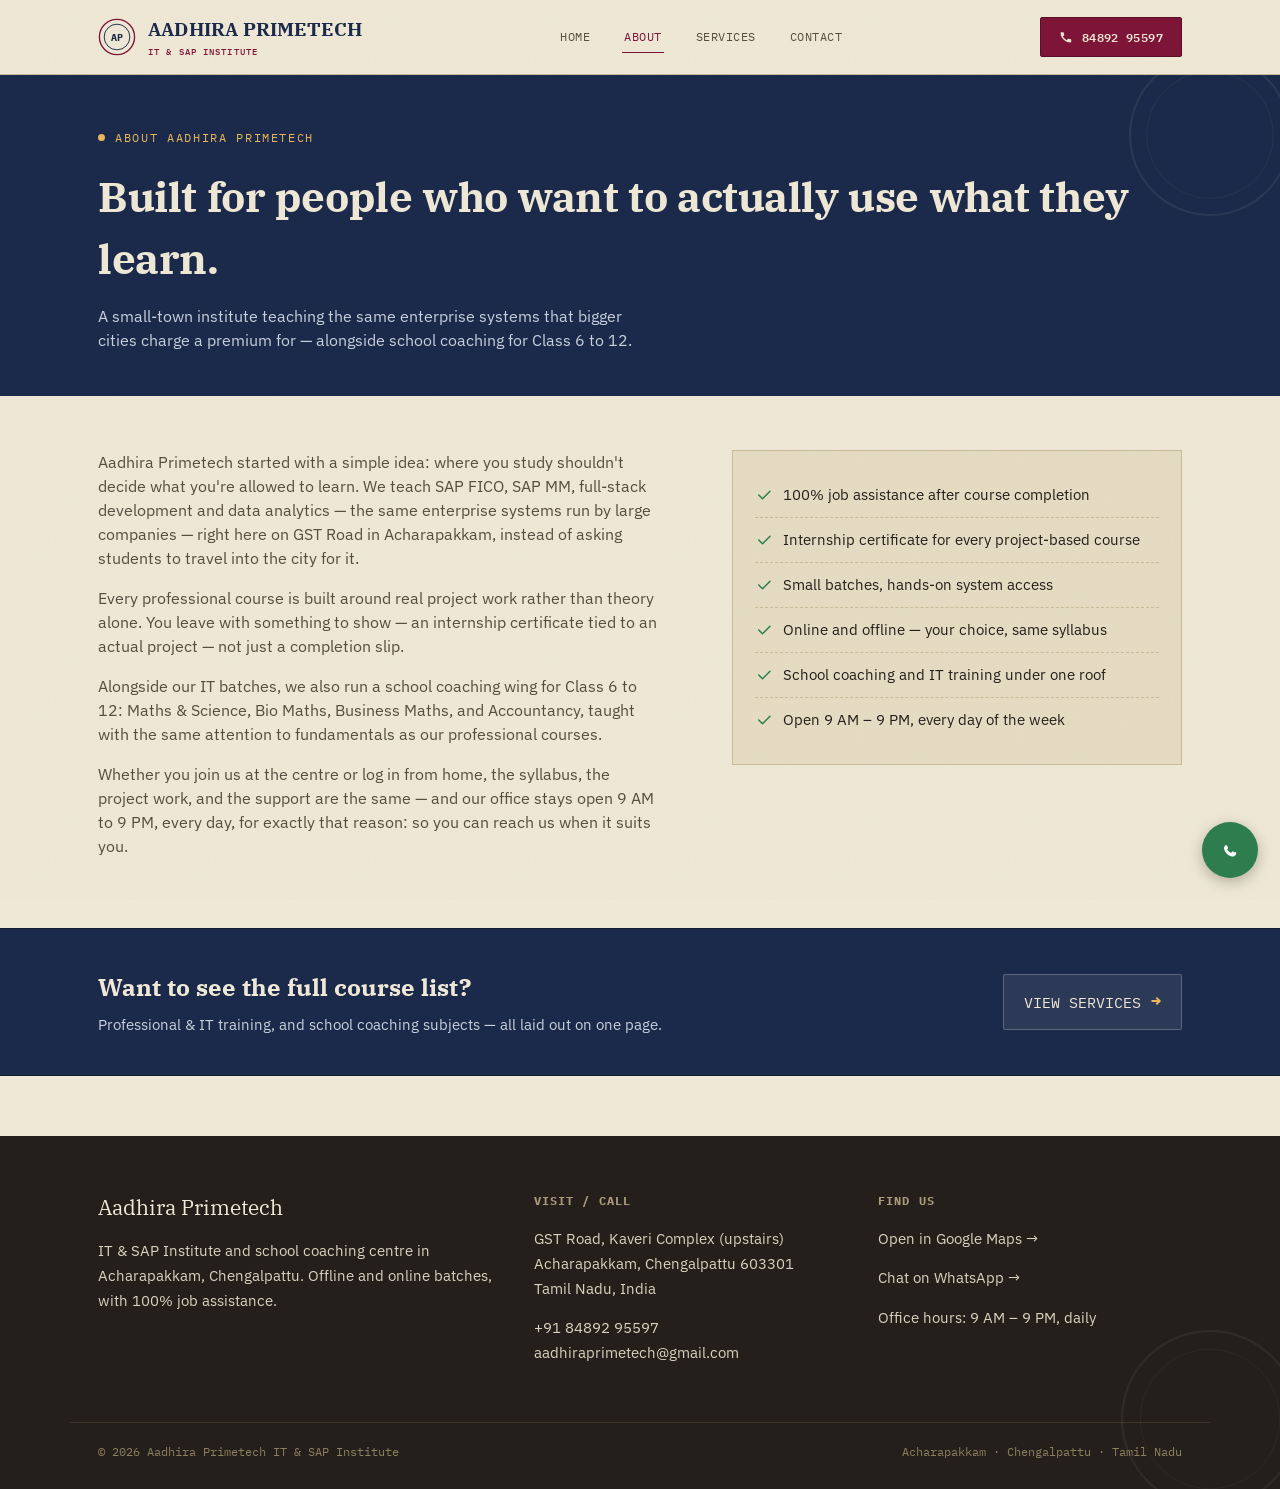
==== about.html @ fc32ef05 "First version of the website" ====
<!DOCTYPE html>
<html lang="en">
<head>
<meta charset="UTF-8">
<meta name="viewport" content="width=device-width, initial-scale=1.0">
<title>About — Aadhira Primetech</title>
<meta name="description" content="About Aadhira Primetech IT & SAP Institute and school coaching centre in Acharapakkam, Chengalpattu.">
<link rel="stylesheet" href="css/style.css">
</head>
<body>

<header class="site">
  <div class="container nav-row">
    <a href="index.html" class="brand">
      <svg class="brand-mark" viewBox="0 0 40 40" fill="none">
        <circle cx="20" cy="20" r="18.5" stroke="#7E1538" stroke-width="1.4"/>
        <circle cx="20" cy="20" r="13.5" stroke="#1B2A4A" stroke-width="1"/>
        <text x="20" y="24" text-anchor="middle" font-family="IBM Plex Mono" font-size="11" font-weight="700" fill="#1B2A4A">AP</text>
      </svg>
      <span>AADHIRA PRIMETECH<small>IT &amp; SAP Institute</small></span>
    </a>
    <nav class="main-links">
      <a href="index.html">Home</a>
      <a href="about.html" class="active">About</a>
      <a href="services.html">Services</a>
      <a href="contact.html">Contact</a>
    </nav>
    <a class="cta-call" href="tel:+918489295597">
      <svg width="14" height="14" viewBox="0 0 24 24" fill="none"><path d="M6.6 10.8c1.4 2.8 3.8 5.1 6.6 6.6l2.2-2.2c.3-.3.7-.4 1-.2 1.1.5 2.3.8 3.6.8.6 0 1 .4 1 1v3.5c0 .6-.4 1-1 1C10.5 21.3 2.7 13.5 2.7 4.7c0-.6.4-1 1-1H7.2c.6 0 1 .4 1 1 0 1.3.3 2.5.8 3.6.2.3.1.7-.2 1L6.6 10.8z" fill="currentColor"/></svg>
      84892 95597
    </a>
    <button class="menu-toggle" id="menuToggle" aria-label="Open menu" aria-expanded="false"><span></span></button>
  </div>
</header>

<div id="mobileNav">
  <div class="container">
    <a href="index.html">Home</a>
    <a href="about.html">About</a>
    <a href="services.html">Services</a>
    <a href="contact.html">Contact</a>
  </div>
</div>

<main>

<section class="page-banner">
  <svg class="banner-mark" viewBox="0 0 300 300"><circle cx="150" cy="150" r="120" fill="none" stroke="#EFE8D6" stroke-width="3"/><circle cx="150" cy="150" r="95" fill="none" stroke="#EFE8D6" stroke-width="1"/></svg>
  <div class="container">
    <div class="eyebrow">About Aadhira Primetech</div>
    <h1>Built for people who want to actually use what they learn.</h1>
    <p>A small‑town institute teaching the same enterprise systems that bigger cities charge a premium for — alongside school coaching for Class 6 to 12.</p>
  </div>
</section>

<section class="container">
  <div class="about-grid">
    <div>
      <p>Aadhira Primetech started with a simple idea: where you study shouldn't decide what you're allowed to learn. We teach SAP FICO, SAP MM, full‑stack development and data analytics — the same enterprise systems run by large companies — right here on GST Road in Acharapakkam, instead of asking students to travel into the city for it.</p>
      <p>Every professional course is built around real project work rather than theory alone. You leave with something to show — an internship certificate tied to an actual project — not just a completion slip.</p>
      <p>Alongside our IT batches, we also run a school coaching wing for Class 6 to 12: Maths &amp; Science, Bio Maths, Business Maths, and Accountancy, taught with the same attention to fundamentals as our professional courses.</p>
      <p>Whether you join us at the centre or log in from home, the syllabus, the project work, and the support are the same — and our office stays open 9 AM to 9 PM, every day, for exactly that reason: so you can reach us when it suits you.</p>
    </div>
    <ul class="about-list">
      <li><svg width="18" height="18" viewBox="0 0 24 24" fill="none"><path d="M5 12l5 5L20 7" stroke="#2E7D4F" stroke-width="2" stroke-linecap="round" stroke-linejoin="round"/></svg> 100% job assistance after course completion</li>
      <li><svg width="18" height="18" viewBox="0 0 24 24" fill="none"><path d="M5 12l5 5L20 7" stroke="#2E7D4F" stroke-width="2" stroke-linecap="round" stroke-linejoin="round"/></svg> Internship certificate for every project‑based course</li>
      <li><svg width="18" height="18" viewBox="0 0 24 24" fill="none"><path d="M5 12l5 5L20 7" stroke="#2E7D4F" stroke-width="2" stroke-linecap="round" stroke-linejoin="round"/></svg> Small batches, hands‑on system access</li>
      <li><svg width="18" height="18" viewBox="0 0 24 24" fill="none"><path d="M5 12l5 5L20 7" stroke="#2E7D4F" stroke-width="2" stroke-linecap="round" stroke-linejoin="round"/></svg> Online and offline — your choice, same syllabus</li>
      <li><svg width="18" height="18" viewBox="0 0 24 24" fill="none"><path d="M5 12l5 5L20 7" stroke="#2E7D4F" stroke-width="2" stroke-linecap="round" stroke-linejoin="round"/></svg> School coaching and IT training under one roof</li>
      <li><svg width="18" height="18" viewBox="0 0 24 24" fill="none"><path d="M5 12l5 5L20 7" stroke="#2E7D4F" stroke-width="2" stroke-linecap="round" stroke-linejoin="round"/></svg> Open 9 AM – 9 PM, every day of the week</li>
    </ul>
  </div>
</section>

<div class="timing-band" style="margin-top:0;">
  <div class="container timing-grid">
    <div>
      <h3>Want to see the full course list?</h3>
      <p>Professional &amp; IT training, and school coaching subjects — all laid out on one page.</p>
    </div>
    <a class="timing-pill" href="services.html" style="text-decoration:none;">
      <span>VIEW SERVICES</span><b>→</b>
    </a>
  </div>
</div>

</main>

<footer class="site">
  <svg class="foot-seal" viewBox="0 0 300 300"><circle cx="150" cy="150" r="120" fill="none" stroke="#EFE8D6" stroke-width="3"/><circle cx="150" cy="150" r="95" fill="none" stroke="#EFE8D6" stroke-width="1"/></svg>
  <div class="container footer-grid">
    <div>
      <div class="foot-brand">Aadhira Primetech</div>
      <p>IT &amp; SAP Institute and school coaching centre in Acharapakkam, Chengalpattu. Offline and online batches, with 100% job assistance.</p>
    </div>
    <div>
      <h4>Visit / Call</h4>
      <p>
        GST Road, Kaveri Complex (upstairs)<br>
        Acharapakkam, Chengalpattu 603301<br>
        Tamil Nadu, India
      </p>
      <p>
        <a href="tel:+918489295597">+91 84892 95597</a><br>
        <a href="mailto:aadhiraprimetech@gmail.com">aadhiraprimetech@gmail.com</a>
      </p>
    </div>
    <div>
      <h4>Find us</h4>
      <p><a href="https://www.google.com/maps/search/?api=1&query=Aadhira+Primetech+GST+Road+Kaveri+Complex+Acharapakkam+Chengalpattu+603301" target="_blank" rel="noopener">Open in Google Maps →</a></p>
      <p><a href="https://wa.me/918489295597?text=Hi%2C%20I%27d%20like%20to%20know%20more%20about%20courses%20at%20Aadhira%20Primetech." target="_blank" rel="noopener">Chat on WhatsApp →</a></p>
      <p>Office hours: 9 AM – 9 PM, daily</p>
    </div>
  </div>
  <div class="container footer-bottom">
    <span>© <span id="year"></span> Aadhira Primetech IT &amp; SAP Institute</span>
    <span>Acharapakkam · Chengalpattu · Tamil Nadu</span>
  </div>
</footer>

<a class="float-wa" href="https://wa.me/918489295597?text=Hi%2C%20I%27d%20like%20to%20know%20more%20about%20courses%20at%20Aadhira%20Primetech." target="_blank" rel="noopener" aria-label="Chat on WhatsApp">
  <svg width="26" height="26" viewBox="0 0 24 24" fill="none"><path d="M16.6 14.2c-.3-.1-1.6-.8-1.9-.9-.2-.1-.4-.1-.6.1-.2.2-.6.9-.8 1-.1.2-.3.2-.5.1-1.2-.6-2.4-1.5-3.3-2.8-.2-.2-.1-.4 0-.5.2-.2.4-.5.6-.8.2-.2.1-.4 0-.6-.1-.2-.6-1.4-.8-1.9-.2-.4-.4-.4-.6-.4h-.5c-.2 0-.5.1-.7.3-.7.7-1 1.6-1 2.6.1 1.4.7 2.8 1.8 4.1 1.5 1.9 3.2 3 5.5 3.5.6.1 1.2.1 1.7-.1.6-.2 1.7-1 2-1.9.3-.9.3-1.6.2-1.8-.1-.1-.3-.2-.6-.3z" fill="#fff"/></svg>
</a>

<script src="js/script.js"></script>
</body>
</html>
---- css/style.css ----
@import url('https://fonts.googleapis.com/css2?family=IBM+Plex+Serif:ital,wght@0,400;0,500;0,600;0,700;1,400&family=IBM+Plex+Sans:wght@400;500;600;700&family=IBM+Plex+Mono:wght@400;500;600;700&display=swap');

:root{
  --paper:#EFE8D6;
  --paper-deep:#E5DCC3;
  --paper-edge:#D9CDA9;
  --ink:#241F1A;
  --ink-soft:#564E40;
  --navy:#1B2A4A;
  --navy-deep:#101B33;
  --wine:#7E1538;
  --wine-deep:#591026;
  --marigold:#C98A22;
  --marigold-light:#E8B85B;
  --rule:#C9BC9A;
  --rule-soft:#DDD3B4;
  --ok-green:#2E7D4F;
  --serif: 'IBM Plex Serif', Georgia, serif;
  --sans: 'IBM Plex Sans', -apple-system, Segoe UI, sans-serif;
  --mono: 'IBM Plex Mono', 'SFMono-Regular', Menlo, monospace;
}

*{box-sizing:border-box;}
html{scroll-behavior:smooth;}
body{
  margin:0;
  background:var(--paper);
  color:var(--ink);
  font-family:var(--sans);
  line-height:1.5;
  -webkit-font-smoothing:antialiased;
}

body::before{
  content:"";
  position:fixed; inset:0;
  pointer-events:none;
  z-index:9999;
  opacity:0.045;
  mix-blend-mode:multiply;
  background-image:url("data:image/svg+xml,%3Csvg xmlns='http://www.w3.org/2000/svg' width='160' height='160'%3E%3Cfilter id='n'%3E%3CfeTurbulence type='fractalNoise' baseFrequency='0.9' numOctaves='2' stitchTiles='stitch'/%3E%3C/filter%3E%3Crect width='100%25' height='100%25' filter='url(%23n)'/%3E%3C/svg%3E");
}

a{color:inherit; text-decoration:none;}
img,svg{display:block; max-width:100%;}
button{font-family:inherit; cursor:pointer;}
.container{max-width:1140px; margin:0 auto; padding:0 28px;}
section{scroll-margin-top:84px;}

::selection{background:var(--marigold-light); color:var(--ink);}
:focus-visible{outline:2.5px solid var(--navy); outline-offset:3px;}

@media (prefers-reduced-motion: reduce){
  *{animation:none !important; transition:none !important; scroll-behavior:auto !important;}
}

/* ---------- header ---------- */
header.site{
  position:sticky; top:0; z-index:100;
  background:var(--paper);
  border-bottom:1px solid var(--rule);
}
.nav-row{
  display:flex; align-items:center; justify-content:space-between;
  height:74px;
}
.brand{
  display:flex; align-items:center; gap:12px;
  font-family:var(--serif); font-weight:700; font-size:1.18rem;
  letter-spacing:0.01em;
  color:var(--navy);
}
.brand small{
  display:block; font-family:var(--mono); font-weight:500;
  font-size:0.58rem; letter-spacing:0.12em; color:var(--wine);
  text-transform:uppercase; margin-top:2px;
}
.brand-mark{width:38px; height:38px; flex:none;}
nav.main-links{
  display:flex; gap:30px;
  font-family:var(--mono); font-size:0.78rem; letter-spacing:0.04em;
  text-transform:uppercase;
}
nav.main-links a{
  color:var(--ink-soft); padding:6px 2px; border-bottom:1.5px solid transparent;
  transition:color .15s, border-color .15s;
}
nav.main-links a:hover, nav.main-links a.active{color:var(--wine); border-color:var(--wine);}
.cta-call{
  display:flex; align-items:center; gap:9px;
  background:var(--wine); color:var(--paper);
  font-family:var(--mono); font-size:0.78rem; font-weight:600;
  letter-spacing:0.03em; padding:10px 18px; border-radius:2px;
  border:1px solid var(--wine-deep);
  transition:background .15s, transform .1s;
}
.cta-call:hover{background:var(--wine-deep);}
.cta-call:active{transform:translateY(1px);}
.menu-toggle{
  display:none; background:none; border:1.5px solid var(--navy); border-radius:2px;
  width:42px; height:42px; align-items:center; justify-content:center;
}
.menu-toggle span, .menu-toggle span::before, .menu-toggle span::after{
  content:""; display:block; width:18px; height:2px; background:var(--navy);
  position:relative; transition:transform .2s, opacity .2s;
}
.menu-toggle span::before{position:absolute; top:-6px;}
.menu-toggle span::after{position:absolute; top:6px;}
#mobileNav{display:none; background:var(--paper-deep); border-bottom:1px solid var(--rule);}
#mobileNav .container{display:flex; flex-direction:column; padding:16px 28px 22px; gap:14px; font-family:var(--mono); text-transform:uppercase; font-size:0.85rem;}

/* ---------- hero (home only) ---------- */
.hero{padding:64px 0 56px; border-bottom:1px solid var(--rule); position:relative; overflow:hidden;}
.hero-grid{display:grid; grid-template-columns:1.15fr 0.85fr; gap:48px; align-items:center;}
.eyebrow{
  font-family:var(--mono); font-size:0.74rem; letter-spacing:0.14em;
  text-transform:uppercase; color:var(--wine); display:flex; align-items:center; gap:10px;
  margin-bottom:18px;
}
.eyebrow::before{content:""; width:7px; height:7px; background:var(--wine); border-radius:50%; display:inline-block;}
h1.headline{
  font-family:var(--serif); font-weight:700;
  font-size:clamp(2.1rem, 4.6vw, 3.35rem);
  line-height:1.08; color:var(--navy); margin:0 0 20px; letter-spacing:-0.01em;
}
h1.headline em{font-style:italic; color:var(--wine); font-weight:500;}
.hero p.lede{font-size:1.06rem; color:var(--ink-soft); max-width:480px; margin:0 0 30px;}
.hero-ctas{display:flex; gap:14px; flex-wrap:wrap; margin-bottom:34px;}
.btn{
  font-family:var(--mono); font-size:0.82rem; font-weight:600; letter-spacing:0.03em;
  padding:13px 22px; border-radius:2px; display:inline-flex; align-items:center; gap:9px;
  transition:transform .12s, box-shadow .12s; border:none;
}
.btn:active{transform:translateY(1px);}
.btn-primary{background:var(--navy); color:var(--paper); border:1px solid var(--navy-deep);}
.btn-primary:hover{background:var(--navy-deep);}
.btn-ghost{background:transparent; color:var(--navy); border:1.5px solid var(--navy);}
.btn-ghost:hover{background:var(--navy); color:var(--paper);}

.fact-strip{display:grid; grid-template-columns:repeat(3,1fr); gap:0; border-top:1px solid var(--rule); max-width:520px;}
.fact-strip div{padding:14px 16px 0; border-right:1px solid var(--rule);}
.fact-strip div:last-child{border-right:none;}
.fact-strip .fnum{font-family:var(--mono); color:var(--wine); font-weight:700; font-size:0.95rem;}
.fact-strip .flabel{font-size:0.74rem; color:var(--ink-soft); margin-top:3px;}

.seal-wrap{display:flex; justify-content:center; align-items:center; position:relative;}
.seal{width:min(100%, 290px); animation:sealIn .8s cubic-bezier(.2,.9,.25,1.1) both; transform-origin:center;}
@keyframes sealIn{from{opacity:0; transform:rotate(2deg) scale(.85);} to{opacity:1; transform:rotate(-8deg) scale(1);}}

/* ---------- page banner (sub-pages) ---------- */
.page-banner{background:var(--navy); color:var(--paper); padding:54px 0 44px; position:relative; overflow:hidden;}
.page-banner .eyebrow{color:var(--marigold-light);}
.page-banner .eyebrow::before{background:var(--marigold-light);}
.page-banner h1{font-family:var(--serif); font-size:clamp(1.8rem,4vw,2.6rem); margin:6px 0 0; color:var(--paper); letter-spacing:-0.01em;}
.page-banner p{color:#C9D0DE; max-width:560px; margin:14px 0 0; font-size:1rem;}
.banner-mark{position:absolute; right:-30px; top:-40px; width:200px; opacity:0.08;}

/* ---------- section heads ---------- */
.section-head{display:flex; align-items:baseline; justify-content:space-between; flex-wrap:wrap; gap:14px; margin-bottom:30px; padding-top:54px;}
.section-head h2{font-family:var(--serif); font-weight:700; color:var(--navy); font-size:clamp(1.5rem, 3vw, 2rem); margin:0; letter-spacing:-0.01em;}
.section-tag{font-family:var(--mono); font-size:0.72rem; letter-spacing:0.1em; text-transform:uppercase; color:var(--ink-soft); border:1px solid var(--rule); padding:6px 12px; border-radius:2px;}
.section-note{color:var(--ink-soft); max-width:560px; font-size:0.96rem; margin:8px 0 0;}

/* ---------- register / ledger ---------- */
.register-wrap{display:grid; grid-template-columns:1fr 1fr; gap:0 56px; margin-bottom:14px;}
.register{border-top:1.5px solid var(--navy);}
.register h3{font-family:var(--mono); font-size:0.78rem; letter-spacing:0.08em; text-transform:uppercase; color:var(--navy); margin:14px 0 6px; display:flex; justify-content:space-between;}
.reg-row{
  display:grid; grid-template-columns:34px 92px 1fr; gap:14px; align-items:baseline;
  padding:13px 0; border-bottom:1px dashed var(--rule);
  opacity:0; transform:translateY(8px);
  transition:opacity .5s ease, transform .5s ease, background .15s;
}
.reg-row.is-visible{opacity:1; transform:translateY(0);}
.reg-row:hover{background:var(--paper-deep);}
.reg-no{font-family:var(--mono); color:var(--rule-soft); font-size:0.8rem; padding-top:2px;}
.reg-code{font-family:var(--mono); font-weight:700; font-size:0.82rem; color:var(--wine); padding-top:1px;}
.reg-name{font-size:0.97rem;}
.reg-name span{display:block; font-size:0.8rem; color:var(--ink-soft); margin-top:2px;}

.callout{margin-top:30px; border:1px solid var(--marigold); background:#F4E6C9; padding:16px 20px; border-radius:2px; display:flex; gap:14px; align-items:flex-start;}
.callout svg{flex:none; margin-top:2px;}
.callout p{margin:0; font-size:0.92rem; color:#5a4516;}
.callout strong{color:var(--wine-deep);}

/* ---------- card grids (modes / tracks) ---------- */
.modes-grid{display:grid; grid-template-columns:repeat(3,1fr); gap:24px;}
.mode-card{position:relative; background:var(--paper-deep); border:1px solid var(--rule); padding:28px 24px; border-radius:2px;}
.mode-card::before,.mode-card::after{content:""; position:absolute; width:18px; height:18px; background:var(--paper); border:1px solid var(--rule); border-radius:50%; top:50%; transform:translateY(-50%);}
.mode-card::before{left:-10px;}
.mode-card::after{right:-10px;}
.mode-card .micon{margin-bottom:16px;}
.mode-card h4{font-family:var(--serif); font-size:1.18rem; margin:0 0 8px; color:var(--navy);}
.mode-card p{font-size:0.9rem; color:var(--ink-soft); margin:0;}
.mode-card .mtag{font-family:var(--mono); font-size:0.68rem; letter-spacing:0.1em; text-transform:uppercase; color:var(--wine); display:block; margin-bottom:10px;}

/* ---------- timing band ---------- */
.timing-band{background:var(--navy); color:var(--paper); padding:40px 0; margin-top:64px; border-top:1px solid var(--navy-deep); border-bottom:1px solid var(--navy-deep);}
.timing-grid{display:grid; grid-template-columns:1.3fr 1fr; gap:30px; align-items:center;}
.timing-grid h3{font-family:var(--serif); font-size:1.5rem; margin:0 0 8px;}
.timing-grid p{color:#C9D0DE; margin:0; font-size:0.95rem;}
.timing-pill{display:inline-flex; align-items:center; gap:10px; font-family:var(--mono); background:rgba(255,255,255,0.08); border:1px solid rgba(255,255,255,0.22); padding:14px 20px; border-radius:2px; font-size:0.95rem; justify-self:end;}
.timing-pill b{color:var(--marigold-light); font-size:1.05rem;}

/* ---------- about page lists ---------- */
.about-grid{display:grid; grid-template-columns:1.3fr 1fr; gap:50px; padding:54px 0; align-items:start;}
.about-grid p{color:var(--ink-soft); font-size:1rem; margin:0 0 16px; max-width:560px;}
.about-list{list-style:none; margin:0; padding:0; font-size:0.92rem; background:var(--paper-deep); border:1px solid var(--rule); padding:22px;}
.about-list li{padding:11px 0; border-bottom:1px dashed var(--rule); display:flex; gap:10px; align-items:center;}
.about-list li:last-child{border-bottom:none;}
.about-list svg{flex:none;}

/* ---------- enquiry / contact ---------- */
.enquiry{display:grid; grid-template-columns:1fr 1fr; gap:50px; align-items:start; padding:54px 0;}
.enquiry-copy h2{font-family:var(--serif); font-size:clamp(1.5rem,3vw,2rem); color:var(--navy); margin:0 0 14px;}
.enquiry-copy p{color:var(--ink-soft); max-width:420px; margin:0 0 20px;}
.enquiry-list{list-style:none; margin:0; padding:0; font-size:0.92rem;}
.enquiry-list li{padding:10px 0; border-bottom:1px dashed var(--rule); display:flex; gap:10px; align-items:center;}
.enquiry-list svg{flex:none;}
.contact-block{margin-top:24px;}
.contact-block h4{font-family:var(--mono); font-size:0.72rem; letter-spacing:0.1em; text-transform:uppercase; color:var(--ink-soft); margin:0 0 8px;}
.contact-block p{font-size:0.95rem; margin:0 0 18px;}
.contact-block a{color:var(--wine); border-bottom:1px solid transparent;}
.contact-block a:hover{border-color:var(--wine);}
.form-card{background:var(--paper-deep); border:1px solid var(--rule); padding:28px;}
.form-card .ftag{font-family:var(--mono); font-size:0.7rem; letter-spacing:0.1em; text-transform:uppercase; color:var(--ink-soft); display:block; margin-bottom:18px;}
.field{margin-bottom:16px;}
.field label{display:block; font-family:var(--mono); font-size:0.72rem; letter-spacing:0.05em; text-transform:uppercase; color:var(--navy); margin-bottom:6px;}
.field input, .field select{width:100%; padding:11px 12px; border:1px solid var(--rule); background:var(--paper); font-family:var(--sans); font-size:0.93rem; border-radius:2px; color:var(--ink);}
.field input:focus, .field select:focus{border-color:var(--navy);}
.form-card .btn{width:100%; justify-content:center; margin-top:6px;}
.form-note{font-size:0.78rem; color:var(--ink-soft); margin-top:10px; text-align:center;}

/* ---------- footer ---------- */
footer.site{background:var(--ink); color:#D9D2BF; padding:56px 0 28px; margin-top:60px; position:relative; overflow:hidden;}
.footer-grid{display:grid; grid-template-columns:1.3fr 1fr 1fr; gap:40px;}
.footer-grid h4{font-family:var(--mono); font-size:0.72rem; letter-spacing:0.1em; text-transform:uppercase; color:#A99B7B; margin:0 0 16px;}
.foot-brand{font-family:var(--serif); font-size:1.3rem; color:var(--paper); margin-bottom:10px;}
.footer-grid p, .footer-grid a{font-size:0.92rem; line-height:1.7;}
.footer-grid a:hover{color:var(--marigold-light);}
.footer-bottom{border-top:1px solid #3A3326; margin-top:42px; padding-top:20px; display:flex; justify-content:space-between; flex-wrap:wrap; gap:10px; font-family:var(--mono); font-size:0.74rem; color:#8C7F60;}
.foot-seal{position:absolute; right:-40px; bottom:-40px; width:220px; opacity:0.06;}

/* ---------- floating whatsapp ---------- */
.float-wa{position:fixed; bottom:22px; right:22px; z-index:200; background:var(--ok-green); color:#fff; width:56px; height:56px; border-radius:50%; display:flex; align-items:center; justify-content:center; box-shadow:0 4px 14px rgba(0,0,0,0.25); border:none; transition:transform .15s;}
.float-wa:hover{transform:scale(1.07);}

/* ---------- responsive ---------- */
@media (max-width:880px){
  nav.main-links{display:none;}
  .menu-toggle{display:flex;}
  .hero-grid{grid-template-columns:1fr; gap:36px;}
  .seal-wrap{order:-1;}
  .seal{width:200px; margin:0 auto;}
  .register-wrap{grid-template-columns:1fr; gap:6px;}
  .modes-grid{grid-template-columns:1fr; gap:18px;}
  .timing-grid{grid-template-columns:1fr; gap:18px; text-align:left;}
  .timing-pill{justify-self:start;}
  .enquiry{grid-template-columns:1fr;}
  .about-grid{grid-template-columns:1fr; gap:30px;}
  .footer-grid{grid-template-columns:1fr; gap:30px;}
  .fact-strip{max-width:100%;}
}
@media (max-width:560px){
  .container{padding:0 18px;}
  .nav-row{height:64px;}
  .hero{padding:36px 0 40px;}
  h1.headline{font-size:2rem;}
  .reg-row{grid-template-columns:26px 78px 1fr; gap:10px;}
  .section-head{padding-top:40px;}
}
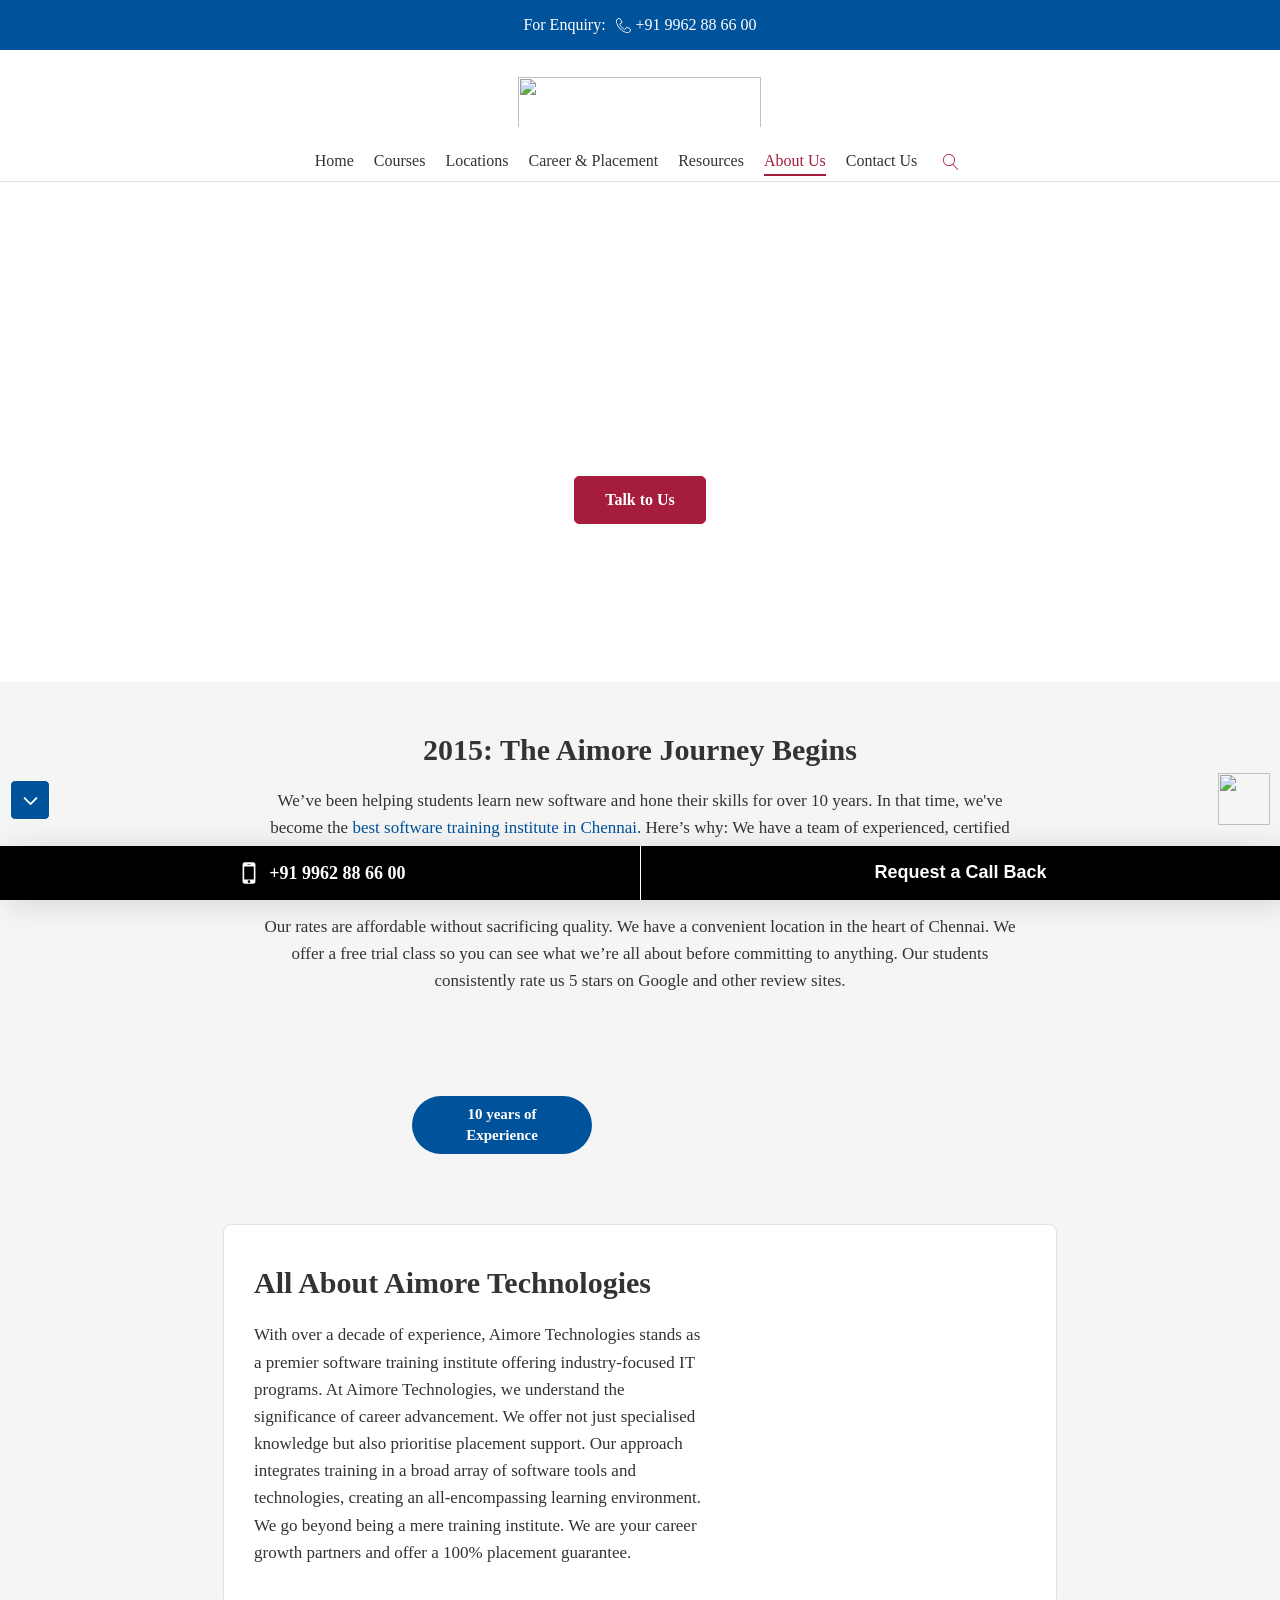
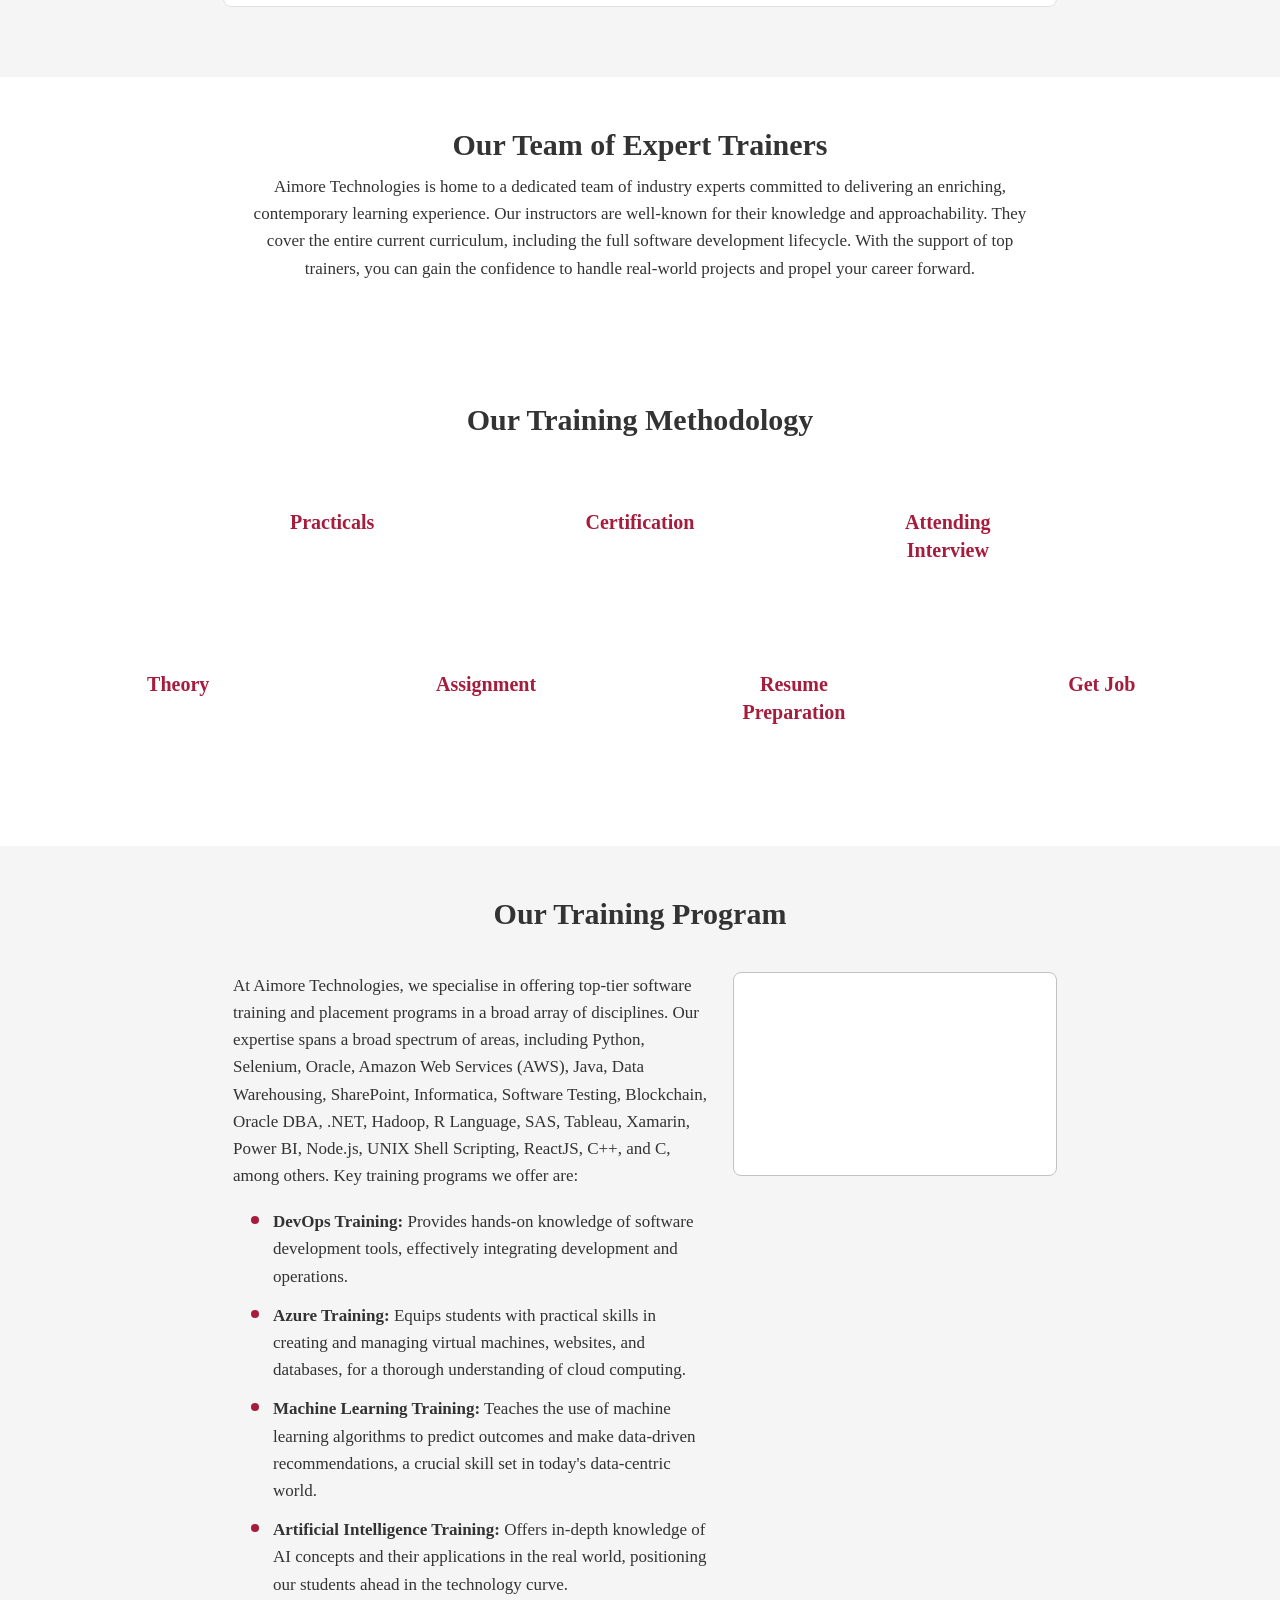
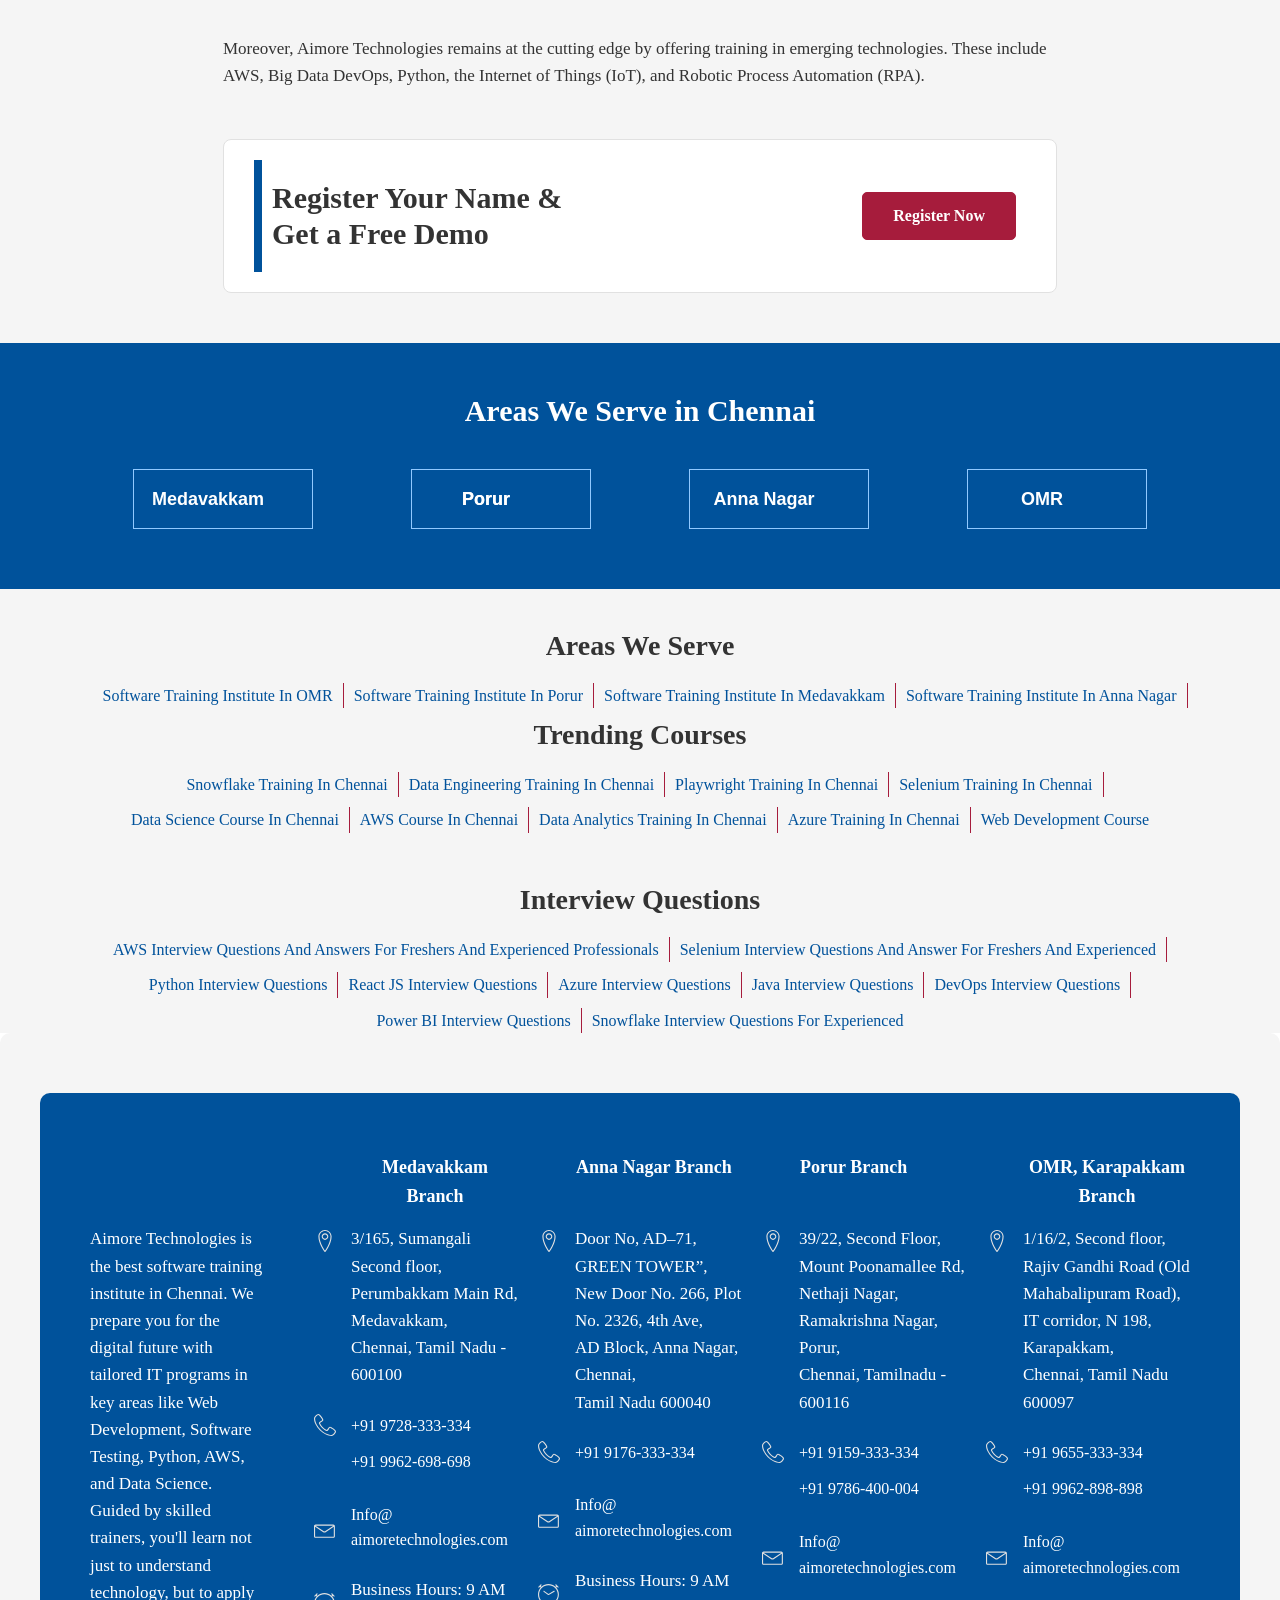
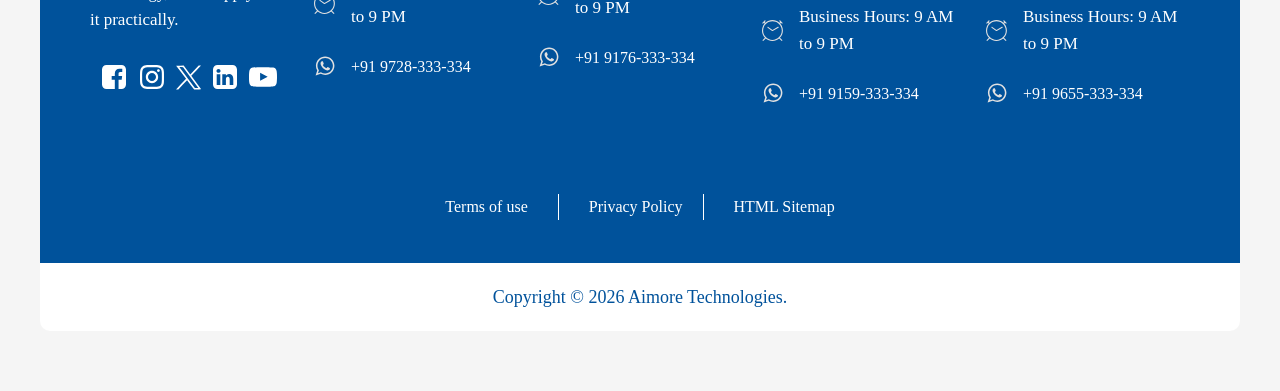
==== commit 0605ee64: "Update website with new design and assets" ====
--- a/about.html
+++ b/about.html
@@ -1,127 +1,1765 @@
+
 <!DOCTYPE html>
-<html lang="en">
-<head>
-<meta charset="UTF-8">
+<html lang="en-US" prefix="og: https://ogp.me/ns#" >
+<head><meta charset="UTF-8"><script>if(navigator.userAgent.match(/MSIE|Internet Explorer/i)||navigator.userAgent.match(/Trident\/7\..*?rv:11/i)){var href=document.location.href;if(!href.match(/[?&]nowprocket/)){if(href.indexOf("?")==-1){if(href.indexOf("#")==-1){document.location.href=href+"?nowprocket=1"}else{document.location.href=href.replace("#","?nowprocket=1#")}}else{if(href.indexOf("#")==-1){document.location.href=href+"&nowprocket=1"}else{document.location.href=href.replace("#","&nowprocket=1#")}}}}</script><script>(()=>{class RocketLazyLoadScripts{constructor(){this.v="2.0.5",this.userEvents=["keydown","keyup","mousedown","mouseup","mousemove","mouseover","mouseout","touchmove","touchstart","touchend","touchcancel","wheel","click","dblclick","input"],this.attributeEvents=["onblur","onclick","oncontextmenu","ondblclick","onfocus","onmousedown","onmouseenter","onmouseleave","onmousemove","onmouseout","onmouseover","onmouseup","onmousewheel","onscroll","onsubmit"]}async t(){this.i(),this.o(),/iP(ad|hone)/.test(navigator.userAgent)&&this.h(),this.u(),this.l(this),this.m(),this.k(this),this.p(this),this._(),await Promise.all([this.R(),this.L()]),this.lastBreath=Date.now(),this.S(this),this.P(),this.D(),this.O(),this.M(),await this.C(this.delayedScripts.normal),await this.C(this.delayedScripts.defer),await this.C(this.delayedScripts.async),await this.T(),await this.F(),await this.j(),await this.A(),window.dispatchEvent(new Event("rocket-allScriptsLoaded")),this.everythingLoaded=!0,this.lastTouchEnd&&await new Promise(t=>setTimeout(t,500-Date.now()+this.lastTouchEnd)),this.I(),this.H(),this.U(),this.W()}i(){this.CSPIssue=sessionStorage.getItem("rocketCSPIssue"),document.addEventListener("securitypolicyviolation",t=>{this.CSPIssue||"script-src-elem"!==t.violatedDirective||"data"!==t.blockedURI||(this.CSPIssue=!0,sessionStorage.setItem("rocketCSPIssue",!0))},{isRocket:!0})}o(){window.addEventListener("pageshow",t=>{this.persisted=t.persisted,this.realWindowLoadedFired=!0},{isRocket:!0}),window.addEventListener("pagehide",()=>{this.onFirstUserAction=null},{isRocket:!0})}h(){let t;function e(e){t=e}window.addEventListener("touchstart",e,{isRocket:!0}),window.addEventListener("touchend",function i(o){o.changedTouches[0]&&t.changedTouches[0]&&Math.abs(o.changedTouches[0].pageX-t.changedTouches[0].pageX)<10&&Math.abs(o.changedTouches[0].pageY-t.changedTouches[0].pageY)<10&&o.timeStamp-t.timeStamp<200&&(window.removeEventListener("touchstart",e,{isRocket:!0}),window.removeEventListener("touchend",i,{isRocket:!0}),"INPUT"===o.target.tagName&&"text"===o.target.type||(o.target.dispatchEvent(new TouchEvent("touchend",{target:o.target,bubbles:!0})),o.target.dispatchEvent(new MouseEvent("mouseover",{target:o.target,bubbles:!0})),o.target.dispatchEvent(new PointerEvent("click",{target:o.target,bubbles:!0,cancelable:!0,detail:1,clientX:o.changedTouches[0].clientX,clientY:o.changedTouches[0].clientY})),event.preventDefault()))},{isRocket:!0})}q(t){this.userActionTriggered||("mousemove"!==t.type||this.firstMousemoveIgnored?"keyup"===t.type||"mouseover"===t.type||"mouseout"===t.type||(this.userActionTriggered=!0,this.onFirstUserAction&&this.onFirstUserAction()):this.firstMousemoveIgnored=!0),"click"===t.type&&t.preventDefault(),t.stopPropagation(),t.stopImmediatePropagation(),"touchstart"===this.lastEvent&&"touchend"===t.type&&(this.lastTouchEnd=Date.now()),"click"===t.type&&(this.lastTouchEnd=0),this.lastEvent=t.type,t.composedPath&&t.composedPath()[0].getRootNode()instanceof ShadowRoot&&(t.rocketTarget=t.composedPath()[0]),this.savedUserEvents.push(t)}u(){this.savedUserEvents=[],this.userEventHandler=this.q.bind(this),this.userEvents.forEach(t=>window.addEventListener(t,this.userEventHandler,{passive:!1,isRocket:!0})),document.addEventListener("visibilitychange",this.userEventHandler,{isRocket:!0})}U(){this.userEvents.forEach(t=>window.removeEventListener(t,this.userEventHandler,{passive:!1,isRocket:!0})),document.removeEventListener("visibilitychange",this.userEventHandler,{isRocket:!0}),this.savedUserEvents.forEach(t=>{(t.rocketTarget||t.target).dispatchEvent(new window[t.constructor.name](t.type,t))})}m(){const t="return false",e=Array.from(this.attributeEvents,t=>"data-rocket-"+t),i="["+this.attributeEvents.join("],[")+"]",o="[data-rocket-"+this.attributeEvents.join("],[data-rocket-")+"]",s=(e,i,o)=>{o&&o!==t&&(e.setAttribute("data-rocket-"+i,o),e["rocket"+i]=new Function("event",o),e.setAttribute(i,t))};new MutationObserver(t=>{for(const n of t)"attributes"===n.type&&(n.attributeName.startsWith("data-rocket-")||this.everythingLoaded?n.attributeName.startsWith("data-rocket-")&&this.everythingLoaded&&this.N(n.target,n.attributeName.substring(12)):s(n.target,n.attributeName,n.target.getAttribute(n.attributeName))),"childList"===n.type&&n.addedNodes.forEach(t=>{if(t.nodeType===Node.ELEMENT_NODE)if(this.everythingLoaded)for(const i of[t,...t.querySelectorAll(o)])for(const t of i.getAttributeNames())e.includes(t)&&this.N(i,t.substring(12));else for(const e of[t,...t.querySelectorAll(i)])for(const t of e.getAttributeNames())this.attributeEvents.includes(t)&&s(e,t,e.getAttribute(t))})}).observe(document,{subtree:!0,childList:!0,attributeFilter:[...this.attributeEvents,...e]})}I(){this.attributeEvents.forEach(t=>{document.querySelectorAll("[data-rocket-"+t+"]").forEach(e=>{this.N(e,t)})})}N(t,e){const i=t.getAttribute("data-rocket-"+e);i&&(t.setAttribute(e,i),t.removeAttribute("data-rocket-"+e))}k(t){Object.defineProperty(HTMLElement.prototype,"onclick",{get(){return this.rocketonclick||null},set(e){this.rocketonclick=e,this.setAttribute(t.everythingLoaded?"onclick":"data-rocket-onclick","this.rocketonclick(event)")}})}S(t){function e(e,i){let o=e[i];e[i]=null,Object.defineProperty(e,i,{get:()=>o,set(s){t.everythingLoaded?o=s:e["rocket"+i]=o=s}})}e(document,"onreadystatechange"),e(window,"onload"),e(window,"onpageshow");try{Object.defineProperty(document,"readyState",{get:()=>t.rocketReadyState,set(e){t.rocketReadyState=e},configurable:!0}),document.readyState="loading"}catch(t){console.log("WPRocket DJE readyState conflict, bypassing")}}l(t){this.originalAddEventListener=EventTarget.prototype.addEventListener,this.originalRemoveEventListener=EventTarget.prototype.removeEventListener,this.savedEventListeners=[],EventTarget.prototype.addEventListener=function(e,i,o){o&&o.isRocket||!t.B(e,this)&&!t.userEvents.includes(e)||t.B(e,this)&&!t.userActionTriggered||e.startsWith("rocket-")||t.everythingLoaded?t.originalAddEventListener.call(this,e,i,o):(t.savedEventListeners.push({target:this,remove:!1,type:e,func:i,options:o}),"mouseenter"!==e&&"mouseleave"!==e||t.originalAddEventListener.call(this,e,t.savedUserEvents.push,o))},EventTarget.prototype.removeEventListener=function(e,i,o){o&&o.isRocket||!t.B(e,this)&&!t.userEvents.includes(e)||t.B(e,this)&&!t.userActionTriggered||e.startsWith("rocket-")||t.everythingLoaded?t.originalRemoveEventListener.call(this,e,i,o):t.savedEventListeners.push({target:this,remove:!0,type:e,func:i,options:o})}}J(t,e){this.savedEventListeners=this.savedEventListeners.filter(i=>{let o=i.type,s=i.target||window;return e!==o||t!==s||(this.B(o,s)&&(i.type="rocket-"+o),this.$(i),!1)})}H(){EventTarget.prototype.addEventListener=this.originalAddEventListener,EventTarget.prototype.removeEventListener=this.originalRemoveEventListener,this.savedEventListeners.forEach(t=>this.$(t))}$(t){t.remove?this.originalRemoveEventListener.call(t.target,t.type,t.func,t.options):this.originalAddEventListener.call(t.target,t.type,t.func,t.options)}p(t){let e;function i(e){return t.everythingLoaded?e:e.split(" ").map(t=>"load"===t||t.startsWith("load.")?"rocket-jquery-load":t).join(" ")}function o(o){function s(e){const s=o.fn[e];o.fn[e]=o.fn.init.prototype[e]=function(){return this[0]===window&&t.userActionTriggered&&("string"==typeof arguments[0]||arguments[0]instanceof String?arguments[0]=i(arguments[0]):"object"==typeof arguments[0]&&Object.keys(arguments[0]).forEach(t=>{const e=arguments[0][t];delete arguments[0][t],arguments[0][i(t)]=e})),s.apply(this,arguments),this}}if(o&&o.fn&&!t.allJQueries.includes(o)){const e={DOMContentLoaded:[],"rocket-DOMContentLoaded":[]};for(const t in e)document.addEventListener(t,()=>{e[t].forEach(t=>t())},{isRocket:!0});o.fn.ready=o.fn.init.prototype.ready=function(i){function s(){parseInt(o.fn.jquery)>2?setTimeout(()=>i.bind(document)(o)):i.bind(document)(o)}return"function"==typeof i&&(t.realDomReadyFired?!t.userActionTriggered||t.fauxDomReadyFired?s():e["rocket-DOMContentLoaded"].push(s):e.DOMContentLoaded.push(s)),this},s("on"),s("one"),s("off"),t.allJQueries.push(o)}e=o}t.allJQueries=[],o(window.jQuery),Object.defineProperty(window,"jQuery",{get:()=>e,set(t){o(t)}})}P(){const t=new Map;document.write=document.writeln=function(e){const i=document.currentScript,o=document.createRange(),s=i.parentElement;let n=t.get(i);void 0===n&&(n=i.nextSibling,t.set(i,n));const c=document.createDocumentFragment();o.setStart(c,0),c.appendChild(o.createContextualFragment(e)),s.insertBefore(c,n)}}async R(){return new Promise(t=>{this.userActionTriggered?t():this.onFirstUserAction=t})}async L(){return new Promise(t=>{document.addEventListener("DOMContentLoaded",()=>{this.realDomReadyFired=!0,t()},{isRocket:!0})})}async j(){return this.realWindowLoadedFired?Promise.resolve():new Promise(t=>{window.addEventListener("load",t,{isRocket:!0})})}M(){this.pendingScripts=[];this.scriptsMutationObserver=new MutationObserver(t=>{for(const e of t)e.addedNodes.forEach(t=>{"SCRIPT"!==t.tagName||!t.src||t.noModule||t.isWPRocket||this.pendingScripts.push({script:t,promise:new Promise(e=>{const i=()=>{const i=this.pendingScripts.findIndex(e=>e.script===t);i>=0&&this.pendingScripts.splice(i,1),e()};t.addEventListener("load",i,{isRocket:!0}),t.addEventListener("error",i,{isRocket:!0}),setTimeout(i,1e3)})})})}),this.scriptsMutationObserver.observe(document,{childList:!0,subtree:!0})}async F(){await this.X(),this.pendingScripts.length?(await this.pendingScripts[0].promise,await this.F()):this.scriptsMutationObserver.disconnect()}D(){this.delayedScripts={normal:[],async:[],defer:[]},document.querySelectorAll("script[type$=rocketlazyloadscript]").forEach(t=>{t.hasAttribute("data-rocket-src")?t.hasAttribute("async")&&!1!==t.async?this.delayedScripts.async.push(t):t.hasAttribute("defer")&&!1!==t.defer||"module"===t.getAttribute("data-rocket-type")?this.delayedScripts.defer.push(t):this.delayedScripts.normal.push(t):this.delayedScripts.normal.push(t)})}async _(){await this.L();let t=[];document.querySelectorAll("script[type$=rocketlazyloadscript][data-rocket-src]").forEach(e=>{let i=e.getAttribute("data-rocket-src");if(i&&!i.startsWith("data:")){i.startsWith("//")&&(i=location.protocol+i);try{const o=new URL(i).origin;o!==location.origin&&t.push({src:o,crossOrigin:e.crossOrigin||"module"===e.getAttribute("data-rocket-type")})}catch(t){}}}),t=[...new Map(t.map(t=>[JSON.stringify(t),t])).values()],this.Y(t,"preconnect")}async G(t){if(await this.K(),!0!==t.noModule||!("noModule"in HTMLScriptElement.prototype))return new Promise(e=>{let i;function o(){(i||t).setAttribute("data-rocket-status","executed"),e()}try{if(navigator.userAgent.includes("Firefox/")||""===navigator.vendor||this.CSPIssue)i=document.createElement("script"),[...t.attributes].forEach(t=>{let e=t.nodeName;"type"!==e&&("data-rocket-type"===e&&(e="type"),"data-rocket-src"===e&&(e="src"),i.setAttribute(e,t.nodeValue))}),t.text&&(i.text=t.text),t.nonce&&(i.nonce=t.nonce),i.hasAttribute("src")?(i.addEventListener("load",o,{isRocket:!0}),i.addEventListener("error",()=>{i.setAttribute("data-rocket-status","failed-network"),e()},{isRocket:!0}),setTimeout(()=>{i.isConnected||e()},1)):(i.text=t.text,o()),i.isWPRocket=!0,t.parentNode.replaceChild(i,t);else{const i=t.getAttribute("data-rocket-type"),s=t.getAttribute("data-rocket-src");i?(t.type=i,t.removeAttribute("data-rocket-type")):t.removeAttribute("type"),t.addEventListener("load",o,{isRocket:!0}),t.addEventListener("error",i=>{this.CSPIssue&&i.target.src.startsWith("data:")?(console.log("WPRocket: CSP fallback activated"),t.removeAttribute("src"),this.G(t).then(e)):(t.setAttribute("data-rocket-status","failed-network"),e())},{isRocket:!0}),s?(t.fetchPriority="high",t.removeAttribute("data-rocket-src"),t.src=s):t.src="data:text/javascript;base64,"+window.btoa(unescape(encodeURIComponent(t.text)))}}catch(i){t.setAttribute("data-rocket-status","failed-transform"),e()}});t.setAttribute("data-rocket-status","skipped")}async C(t){const e=t.shift();return e?(e.isConnected&&await this.G(e),this.C(t)):Promise.resolve()}O(){this.Y([...this.delayedScripts.normal,...this.delayedScripts.defer,...this.delayedScripts.async],"preload")}Y(t,e){this.trash=this.trash||[];let i=!0;var o=document.createDocumentFragment();t.forEach(t=>{const s=t.getAttribute&&t.getAttribute("data-rocket-src")||t.src;if(s&&!s.startsWith("data:")){const n=document.createElement("link");n.href=s,n.rel=e,"preconnect"!==e&&(n.as="script",n.fetchPriority=i?"high":"low"),t.getAttribute&&"module"===t.getAttribute("data-rocket-type")&&(n.crossOrigin=!0),t.crossOrigin&&(n.crossOrigin=t.crossOrigin),t.integrity&&(n.integrity=t.integrity),t.nonce&&(n.nonce=t.nonce),o.appendChild(n),this.trash.push(n),i=!1}}),document.head.appendChild(o)}W(){this.trash.forEach(t=>t.remove())}async T(){try{document.readyState="interactive"}catch(t){}this.fauxDomReadyFired=!0;try{await this.K(),this.J(document,"readystatechange"),document.dispatchEvent(new Event("rocket-readystatechange")),await this.K(),document.rocketonreadystatechange&&document.rocketonreadystatechange(),await this.K(),this.J(document,"DOMContentLoaded"),document.dispatchEvent(new Event("rocket-DOMContentLoaded")),await this.K(),this.J(window,"DOMContentLoaded"),window.dispatchEvent(new Event("rocket-DOMContentLoaded"))}catch(t){console.error(t)}}async A(){try{document.readyState="complete"}catch(t){}try{await this.K(),this.J(document,"readystatechange"),document.dispatchEvent(new Event("rocket-readystatechange")),await this.K(),document.rocketonreadystatechange&&document.rocketonreadystatechange(),await this.K(),this.J(window,"load"),window.dispatchEvent(new Event("rocket-load")),await this.K(),window.rocketonload&&window.rocketonload(),await this.K(),this.allJQueries.forEach(t=>t(window).trigger("rocket-jquery-load")),await this.K(),this.J(window,"pageshow");const t=new Event("rocket-pageshow");t.persisted=this.persisted,window.dispatchEvent(t),await this.K(),window.rocketonpageshow&&window.rocketonpageshow({persisted:this.persisted})}catch(t){console.error(t)}}async K(){Date.now()-this.lastBreath>45&&(await this.X(),this.lastBreath=Date.now())}async X(){return document.hidden?new Promise(t=>setTimeout(t)):new Promise(t=>requestAnimationFrame(t))}B(t,e=window){return e===document&&"readystatechange"===t||(e===document&&"DOMContentLoaded"===t||(e===window&&"DOMContentLoaded"===t||(e===window&&"load"===t||e===window&&"pageshow"===t)))}static run(){(new RocketLazyLoadScripts).t()}}RocketLazyLoadScripts.run()})();
+</script>
+
 <meta name="viewport" content="width=device-width, initial-scale=1.0">
-<title>About — Aadhira Primetech</title>
-<meta name="description" content="About Aadhira Primetech IT & SAP Institute and school coaching centre in Acharapakkam, Chengalpattu.">
-<link rel="stylesheet" href="css/style.css">
-</head>
-<body>
-
-<header class="site">
-  <div class="container nav-row">
-    <a href="index.html" class="brand">
-      <svg class="brand-mark" viewBox="0 0 40 40" fill="none">
-        <circle cx="20" cy="20" r="18.5" stroke="#7E1538" stroke-width="1.4"/>
-        <circle cx="20" cy="20" r="13.5" stroke="#1B2A4A" stroke-width="1"/>
-        <text x="20" y="24" text-anchor="middle" font-family="IBM Plex Mono" font-size="11" font-weight="700" fill="#1B2A4A">AP</text>
-      </svg>
-      <span>AADHIRA PRIMETECH<small>IT &amp; SAP Institute</small></span>
-    </a>
-    <nav class="main-links">
-      <a href="index.html">Home</a>
-      <a href="about.html" class="active">About</a>
-      <a href="services.html">Services</a>
-      <a href="contact.html">Contact</a>
-    </nav>
-    <a class="cta-call" href="tel:+918489295597">
-      <svg width="14" height="14" viewBox="0 0 24 24" fill="none"><path d="M6.6 10.8c1.4 2.8 3.8 5.1 6.6 6.6l2.2-2.2c.3-.3.7-.4 1-.2 1.1.5 2.3.8 3.6.8.6 0 1 .4 1 1v3.5c0 .6-.4 1-1 1C10.5 21.3 2.7 13.5 2.7 4.7c0-.6.4-1 1-1H7.2c.6 0 1 .4 1 1 0 1.3.3 2.5.8 3.6.2.3.1.7-.2 1L6.6 10.8z" fill="currentColor"/></svg>
-      84892 95597
-    </a>
-    <button class="menu-toggle" id="menuToggle" aria-label="Open menu" aria-expanded="false"><span></span></button>
-  </div>
-</header>
-
-<div id="mobileNav">
-  <div class="container">
-    <a href="index.html">Home</a>
-    <a href="about.html">About</a>
-    <a href="services.html">Services</a>
-    <a href="contact.html">Contact</a>
-  </div>
-</div>
-
-<main>
-
-<section class="page-banner">
-  <svg class="banner-mark" viewBox="0 0 300 300"><circle cx="150" cy="150" r="120" fill="none" stroke="#EFE8D6" stroke-width="3"/><circle cx="150" cy="150" r="95" fill="none" stroke="#EFE8D6" stroke-width="1"/></svg>
-  <div class="container">
-    <div class="eyebrow">About Aadhira Primetech</div>
-    <h1>Built for people who want to actually use what they learn.</h1>
-    <p>A small‑town institute teaching the same enterprise systems that bigger cities charge a premium for — alongside school coaching for Class 6 to 12.</p>
-  </div>
-</section>
-
-<section class="container">
-  <div class="about-grid">
-    <div>
-      <p>Aadhira Primetech started with a simple idea: where you study shouldn't decide what you're allowed to learn. We teach SAP FICO, SAP MM, full‑stack development and data analytics — the same enterprise systems run by large companies — right here on GST Road in Acharapakkam, instead of asking students to travel into the city for it.</p>
-      <p>Every professional course is built around real project work rather than theory alone. You leave with something to show — an internship certificate tied to an actual project — not just a completion slip.</p>
-      <p>Alongside our IT batches, we also run a school coaching wing for Class 6 to 12: Maths &amp; Science, Bio Maths, Business Maths, and Accountancy, taught with the same attention to fundamentals as our professional courses.</p>
-      <p>Whether you join us at the centre or log in from home, the syllabus, the project work, and the support are the same — and our office stays open 9 AM to 9 PM, every day, for exactly that reason: so you can reach us when it suits you.</p>
+<!-- WP_HEAD() START -->
+
+<!-- Google Tag Manager -->
+<script type="text/rocketlazyloadscript">(function(w,d,s,l,i){w[l]=w[l]||[];w[l].push({'gtm.start':
+new Date().getTime(),event:'gtm.js'});var f=d.getElementsByTagName(s)[0],
+j=d.createElement(s),dl=l!='dataLayer'?'&l='+l:'';j.async=true;j.src=
+'https://www.googletagmanager.com/gtm.js?id='+i+dl;f.parentNode.insertBefore(j,f);
+})(window,document,'script','dataLayer','GTM-K5W2Z22');</script>
+<!-- End Google Tag Manager -->
+
+<!-- Search Engine Optimization by Rank Math PRO - https://rankmath.com/ -->
+<title>All About Aimore Technologies, Chennai</title>
+<link crossorigin data-rocket-preload as="font" href="https://www.aimoretechnologies.com/wp-content/uploads/fonts/Roboto-Regular.woff" rel="preload">
+<link crossorigin data-rocket-preload as="font" href="https://www.aimoretechnologies.com/wp-content/uploads/fonts/Roboto-Bold.woff" rel="preload">
+<style id="wpr-usedcss">img:is([sizes=auto i],[sizes^="auto," i]){contain-intrinsic-size:3000px 1500px}:root{--wp-block-synced-color:#7a00df;--wp-block-synced-color--rgb:122,0,223;--wp-bound-block-color:var(--wp-block-synced-color);--wp-editor-canvas-background:#ddd;--wp-admin-theme-color:#007cba;--wp-admin-theme-color--rgb:0,124,186;--wp-admin-theme-color-darker-10:#006ba1;--wp-admin-theme-color-darker-10--rgb:0,107,160.5;--wp-admin-theme-color-darker-20:#005a87;--wp-admin-theme-color-darker-20--rgb:0,90,135;--wp-admin-border-width-focus:2px}@media (min-resolution:192dpi){:root{--wp-admin-border-width-focus:1.5px}}:root{--wp--preset--font-size--normal:16px;--wp--preset--font-size--huge:42px}.screen-reader-text{word-wrap:normal!important;border:0;clip-path:inset(50%);height:1px;margin:-1px;overflow:hidden;padding:0;position:absolute;width:1px}.screen-reader-text:focus{background-color:#ddd;clip-path:none;color:#444;display:block;font-size:1em;height:auto;left:5px;line-height:normal;padding:15px 23px 14px;text-decoration:none;top:5px;width:auto;z-index:100000}html :where(.has-border-color){border-style:solid}html :where([style*=border-color]){border-style:solid}html :where([style*=border-top-color]){border-top-style:solid}html :where([style*=border-right-color]){border-right-style:solid}html :where([style*=border-bottom-color]){border-bottom-style:solid}html :where([style*=border-left-color]){border-left-style:solid}html :where([style*=border-width]){border-style:solid}html :where([style*=border-top-width]){border-top-style:solid}html :where([style*=border-right-width]){border-right-style:solid}html :where([style*=border-bottom-width]){border-bottom-style:solid}html :where([style*=border-left-width]){border-left-style:solid}html :where(img[class*=wp-image-]){height:auto;max-width:100%}:where(figure){margin:0 0 1em}html :where(.is-position-sticky){--wp-admin--admin-bar--position-offset:var(--wp-admin--admin-bar--height,0px)}@media screen and (max-width:600px){html :where(.is-position-sticky){--wp-admin--admin-bar--position-offset:0px}}:root{--wp--preset--aspect-ratio--square:1;--wp--preset--aspect-ratio--4-3:4/3;--wp--preset--aspect-ratio--3-4:3/4;--wp--preset--aspect-ratio--3-2:3/2;--wp--preset--aspect-ratio--2-3:2/3;--wp--preset--aspect-ratio--16-9:16/9;--wp--preset--aspect-ratio--9-16:9/16;--wp--preset--color--black:#000000;--wp--preset--color--cyan-bluish-gray:#abb8c3;--wp--preset--color--white:#ffffff;--wp--preset--color--pale-pink:#f78da7;--wp--preset--color--vivid-red:#cf2e2e;--wp--preset--color--luminous-vivid-orange:#ff6900;--wp--preset--color--luminous-vivid-amber:#fcb900;--wp--preset--color--light-green-cyan:#7bdcb5;--wp--preset--color--vivid-green-cyan:#00d084;--wp--preset--color--pale-cyan-blue:#8ed1fc;--wp--preset--color--vivid-cyan-blue:#0693e3;--wp--preset--color--vivid-purple:#9b51e0;--wp--preset--gradient--vivid-cyan-blue-to-vivid-purple:linear-gradient(135deg,rgb(6, 147, 227) 0%,rgb(155, 81, 224) 100%);--wp--preset--gradient--light-green-cyan-to-vivid-green-cyan:linear-gradient(135deg,rgb(122, 220, 180) 0%,rgb(0, 208, 130) 100%);--wp--preset--gradient--luminous-vivid-amber-to-luminous-vivid-orange:linear-gradient(135deg,rgb(252, 185, 0) 0%,rgb(255, 105, 0) 100%);--wp--preset--gradient--luminous-vivid-orange-to-vivid-red:linear-gradient(135deg,rgb(255, 105, 0) 0%,rgb(207, 46, 46) 100%);--wp--preset--gradient--very-light-gray-to-cyan-bluish-gray:linear-gradient(135deg,rgb(238, 238, 238) 0%,rgb(169, 184, 195) 100%);--wp--preset--gradient--cool-to-warm-spectrum:linear-gradient(135deg,rgb(74, 234, 220) 0%,rgb(151, 120, 209) 20%,rgb(207, 42, 186) 40%,rgb(238, 44, 130) 60%,rgb(251, 105, 98) 80%,rgb(254, 248, 76) 100%);--wp--preset--gradient--blush-light-purple:linear-gradient(135deg,rgb(255, 206, 236) 0%,rgb(152, 150, 240) 100%);--wp--preset--gradient--blush-bordeaux:linear-gradient(135deg,rgb(254, 205, 165) 0%,rgb(254, 45, 45) 50%,rgb(107, 0, 62) 100%);--wp--preset--gradient--luminous-dusk:linear-gradient(135deg,rgb(255, 203, 112) 0%,rgb(199, 81, 192) 50%,rgb(65, 88, 208) 100%);--wp--preset--gradient--pale-ocean:linear-gradient(135deg,rgb(255, 245, 203) 0%,rgb(182, 227, 212) 50%,rgb(51, 167, 181) 100%);--wp--preset--gradient--electric-grass:linear-gradient(135deg,rgb(202, 248, 128) 0%,rgb(113, 206, 126) 100%);--wp--preset--gradient--midnight:linear-gradient(135deg,rgb(2, 3, 129) 0%,rgb(40, 116, 252) 100%);--wp--preset--font-size--small:13px;--wp--preset--font-size--medium:20px;--wp--preset--font-size--large:36px;--wp--preset--font-size--x-large:42px;--wp--preset--spacing--20:0.44rem;--wp--preset--spacing--30:0.67rem;--wp--preset--spacing--40:1rem;--wp--preset--spacing--50:1.5rem;--wp--preset--spacing--60:2.25rem;--wp--preset--spacing--70:3.38rem;--wp--preset--spacing--80:5.06rem;--wp--preset--shadow--natural:6px 6px 9px rgba(0, 0, 0, .2);--wp--preset--shadow--deep:12px 12px 50px rgba(0, 0, 0, .4);--wp--preset--shadow--sharp:6px 6px 0px rgba(0, 0, 0, .2);--wp--preset--shadow--outlined:6px 6px 0px -3px rgb(255, 255, 255),6px 6px rgb(0, 0, 0);--wp--preset--shadow--crisp:6px 6px 0px rgb(0, 0, 0)}:where(body){margin:0}:where(.is-layout-flex){gap:.5em}:where(.is-layout-grid){gap:.5em}body{padding-top:0;padding-right:0;padding-bottom:0;padding-left:0}:root :where(.wp-element-button,.wp-block-button__link){background-color:#32373c;border-width:0;color:#fff;font-family:inherit;font-size:inherit;font-style:inherit;font-weight:inherit;letter-spacing:inherit;line-height:inherit;padding-top:calc(.667em + 2px);padding-right:calc(1.333em + 2px);padding-bottom:calc(.667em + 2px);padding-left:calc(1.333em + 2px);text-decoration:none;text-transform:inherit}button,input{overflow:visible}progress,video{display:inline-block}progress{vertical-align:baseline}[type=checkbox],[type=radio],legend{box-sizing:border-box;padding:0}html{line-height:1.15;-ms-text-size-adjust:100%;-webkit-text-size-adjust:100%}body,h1,h2,h3{margin:0}footer,header,nav,section{display:block}a{background-color:transparent;-webkit-text-decoration-skip:objects}b,strong{font-weight:bolder}img{border-style:none}svg:not(:root){overflow:hidden}button,input,optgroup,select,textarea{font-size:100%;line-height:1.15;margin:0}button,select{text-transform:none}[type=reset],[type=submit],button,html [type=button]{-webkit-appearance:button}[type=button]::-moz-focus-inner,[type=reset]::-moz-focus-inner,[type=submit]::-moz-focus-inner,button::-moz-focus-inner{border-style:none;padding:0}[type=button]:-moz-focusring,[type=reset]:-moz-focusring,[type=submit]:-moz-focusring,button:-moz-focusring{outline:ButtonText dotted 1px}fieldset{padding:.35em .75em .625em}legend{color:inherit;display:table;max-width:100%;white-space:normal}textarea{overflow:auto}[type=number]::-webkit-inner-spin-button,[type=number]::-webkit-outer-spin-button{height:auto}[type=search]{-webkit-appearance:textfield;outline-offset:-2px}[type=search]::-webkit-search-cancel-button,[type=search]::-webkit-search-decoration{-webkit-appearance:none}::-webkit-file-upload-button{-webkit-appearance:button;font:inherit}[hidden],template{display:none}html{box-sizing:border-box}body{font-size:16px;color:#404040}body.oxygen-aos-enabled{overflow-x:hidden}*,::after,::before{box-sizing:inherit}.ct-section-inner-wrap{margin-left:auto;margin-right:auto;height:100%;min-height:inherit}div.ct-fancy-icon{display:inline-flex;border-radius:50%}.ct-fancy-icon>svg{fill:currentColor}@keyframes oxy_sticky_header_fadein{0%{opacity:0}100%{opacity:1}}.oxy-sticky-header-fade-in{animation-name:oxy_sticky_header_fadein;animation-duration:.5s;animation-iteration-count:1}.oxy-header-wrapper{position:relative}.oxy-header-row{width:100%;display:block}.oxy-header-container{height:100%;margin-left:auto;margin-right:auto;display:flex;flex-wrap:nowrap;justify-content:flex-start;align-items:stretch}.oxy-header-center,.oxy-header-left,.oxy-header-right{display:flex;align-items:center}.oxy-header-left{justify-content:flex-start}.oxy-header-center{flex-grow:1;justify-content:center}.oxy-header-right{justify-content:flex-end}.oxy-nav-menu-prevent-overflow{overflow:hidden;height:100%}.oxy-search-form input{padding:.5em;border-radius:0;border:1px solid #000}.oxy-search-form input[type=submit]{padding:calc(.5em + 1px) 1em;background-color:#000;color:#fff;cursor:pointer;border:none}.oxy-search-form label.screen-reader-text{display:none}[data-aos][data-aos=""]{transition-duration:0s!important}body.oxy-modal-active{height:100vh;overflow-y:hidden;position:fixed;right:0;left:0}.oxy-modal-backdrop{display:flex;align-items:center;justify-content:center}body:not(.oxygen-builder-body) .oxy-modal-backdrop{display:none}body.oxygen-builder-body .oxy-modal-backdrop{height:100vh}.oxy-modal-backdrop.live{position:fixed;top:0;left:0;width:100%;height:100%;z-index:1400}.oxy-modal-backdrop.hidden{display:none}.oxy-modal-backdrop.left{flex-direction:column;align-items:flex-start}.oxy-modal-backdrop.right{flex-direction:column;align-items:flex-end}.oxy-modal-backdrop.top{flex-direction:row;align-items:flex-start}.oxy-modal-backdrop .ct-modal{background-color:#fff;max-height:100vh;overflow-y:auto}.oxy-rich-text p:first-child{margin-block-start:0}.oxy-rich-text p:last-child{margin-block-end:0}:root{--global-kb-font-size-sm:clamp(0.8rem, 0.73rem + 0.217vw, 0.9rem);--global-kb-font-size-md:clamp(1.1rem, 0.995rem + 0.326vw, 1.25rem);--global-kb-font-size-lg:clamp(1.75rem, 1.576rem + 0.543vw, 2rem);--global-kb-font-size-xl:clamp(2.25rem, 1.728rem + 1.63vw, 3rem);--global-kb-font-size-xxl:clamp(2.5rem, 1.456rem + 3.26vw, 4rem);--global-kb-font-size-xxxl:clamp(2.75rem, 0.489rem + 7.065vw, 6rem)}:root{--global-palette1:#3182CE;--global-palette2:#2B6CB0;--global-palette3:#1A202C;--global-palette4:#2D3748;--global-palette5:#4A5568;--global-palette6:#718096;--global-palette7:#EDF2F7;--global-palette8:#F7FAFC;--global-palette9:#ffffff}#section-193-16>.ct-section-inner-wrap{padding-top:0;padding-bottom:0}#section-193-16{background-color:#f5f5f5}#section-782-16>.ct-section-inner-wrap{max-width:100%;padding-top:0;padding-right:0;padding-bottom:0;padding-left:0}#section-782-16{position:fixed;bottom:0;z-index:9999;box-shadow:7px 4px 33px 0 rgba(0,0,0,.13)}#area-we-serve-footer-sec>.ct-section-inner-wrap{padding-bottom:70px;align-items:center}#area-we-serve-footer-sec{text-align:left;background-color:#00529b}#section-325-16>.ct-section-inner-wrap{padding-top:40px;padding-bottom:0;align-items:center}#section-325-16{text-align:left;background-color:#f5f5f5}#section-400-16>.ct-section-inner-wrap{padding-top:40px;padding-bottom:0;align-items:center}#section-400-16{text-align:left;background-color:#f5f5f5}#footer-section>.ct-section-inner-wrap{max-width:100%;padding-top:60px;padding-right:60px;padding-bottom:60px;padding-left:60px;align-items:center}#footer-section{text-align:left;border-top-left-radius:10px;border-top-right-radius:10px;background-color:#f5f5f5}#div_block-336-16{flex-direction:row;display:flex;align-items:center;justify-content:center;width:100%;padding-top:10px;padding-right:10px;padding-bottom:10px;padding-left:10px;border-top-style:none;border-top-color:#e1e1e1;border-top-width:1px;text-align:center;border-right-style:none;border-bottom-style:none;border-left-style:none}#div_block-1210-16{display:flex;flex-direction:row;align-items:center;justify-content:center;max-width:1200px;margin-left:auto;margin-right:auto}#div_block-1212-16{width:20%;padding-top:20px;padding-left:20px;padding-right:20px;padding-bottom:20px}#div_block-1213-16{width:100%}#div_block-1218-16{width:100%}#div_block-1223-16{width:100%}#div_block-1229-16{width:20%;padding-top:20px;padding-left:20px;padding-right:20px;padding-bottom:20px}#div_block-1230-16{width:100%}#div_block-1237-16{width:100%}#div_block-1246-16{width:20%;padding-top:20px;padding-left:20px;padding-right:20px;padding-bottom:20px}#div_block-1247-16{width:100%}#div_block-1255-16{width:100%}#div_block-1263-16{width:20%;padding-top:20px;padding-left:20px;padding-right:20px;padding-bottom:20px}#div_block-1264-16{width:100%}#div_block-1270-16{width:100%}#div_block-1275-16{width:100%}#div_block-1280-16{width:20%;padding-top:20px;padding-left:20px;padding-right:20px;padding-bottom:20px}#div_block-1281-16{width:100%}#div_block-1285-16{width:100%}#div_block-1289-16{width:100%}#div_block-784-16{text-align:center;align-items:center;justify-content:center;flex-direction:row;display:flex;background-color:#000;width:100%;margin-left:auto;margin-right:auto}#div_block-1021-16{width:50%;text-align:center;align-items:center;justify-content:center;padding-bottom:12px;padding-left:12px;padding-right:12px;padding-top:12px;flex-direction:row;display:flex;gap:0}#div_block-1018-16{width:50%;text-align:center;align-items:center;justify-content:center;padding-bottom:12px;padding-right:12px;padding-left:12px;padding-top:12px;border-left-style:solid;border-left-width:1px;border-left-color:#fff}#div_block-184-16{padding-top:0;padding-bottom:0;padding-left:0;padding-right:0;position:relative;margin-right:0;margin-top:0;margin-bottom:0;margin-left:0;z-index:9;bottom:-250px}#div_block-1141-16{width:25%;text-align:left;align-items:center;justify-content:center;position:relative}#div_block-1143-16{width:25%;text-align:left;align-items:center;justify-content:center;position:relative}#div_block-1359-16{width:25%;text-align:left;align-items:center;justify-content:center;position:relative}#div_block-1145-16{width:25%;text-align:left;align-items:center;justify-content:center;position:relative}#div_block-1148-16{width:33.33%;text-align:left;align-items:center}#div_block-1150-16{width:33.33%;text-align:left;align-items:center}#div_block-1152-16{width:33.33%}#div_block-327-16{flex-direction:row;display:flex;flex-wrap:wrap;justify-content:center;gap:10px;width:100%}#div_block-1321-16{flex-direction:row;display:flex;flex-wrap:wrap;justify-content:center;gap:10px;width:100%}.oxy-dynamic-list :is([data-id=div_block-403-16],#incspec){border-right-color:#a61c3c;border-right-width:1px;border-right-style:solid;padding-right:20px;flex-direction:row;display:flex;text-align:center}.oxy-dynamic-list :is([data-id=div_block-403-16],#incspec):last-child{border-top-style:none;border-right-style:none;border-bottom-style:none;border-left-style:none;padding-right:0}#div_block-123-16{background-color:#00529b;padding-top:40px;padding-right:40px;padding-bottom:40px;padding-left:40px;border-top-left-radius:10px;border-top-right-radius:10px;position:relative;overflow:hidden}#div_block-140-16{justify-content:flex-start;text-align:center;align-items:flex-start;padding-right:40px;width:20%}#div_block-179-16{text-align:left;flex-direction:row;display:flex;align-items:center;width:100%}#div_block-126-16{width:20%;text-align:center;align-items:flex-start}#div_block-128-16{text-align:left;flex-direction:row;display:flex;align-items:flex-start;margin-bottom:20px}#div_block-131-16{text-align:left;flex-direction:row;display:flex;align-items:flex-start;margin-bottom:20px}#div_block-137-16{text-align:left;flex-direction:row;display:flex;align-items:center;margin-bottom:20px}#div_block-277-16{text-align:left;flex-direction:row;display:flex;align-items:center;margin-bottom:20px}#div_block-624-16{text-align:left;flex-direction:row;display:flex;align-items:flex-start;margin-bottom:20px}#div_block-1416-16{width:20%;text-align:center;align-items:flex-start}#div_block-1418-16{text-align:left;flex-direction:row;display:flex;align-items:flex-start;margin-bottom:20px}#div_block-1422-16{text-align:left;flex-direction:row;display:flex;align-items:flex-start;margin-bottom:20px}#div_block-1428-16{text-align:left;flex-direction:row;display:flex;align-items:center;margin-bottom:20px}#div_block-1431-16{text-align:left;flex-direction:row;display:flex;align-items:center;margin-bottom:20px}#div_block-1434-16{text-align:left;flex-direction:row;display:flex;align-items:flex-start;margin-bottom:20px}#div_block-144-16{width:20%;text-align:center;align-items:flex-start;justify-content:flex-start}#div_block-146-16{text-align:left;flex-direction:row;display:flex;align-items:flex-start;margin-bottom:20px}#div_block-149-16{text-align:left;flex-direction:row;display:flex;align-items:flex-start;margin-bottom:20px}#div_block-155-16{text-align:left;flex-direction:row;display:flex;align-items:center;margin-bottom:20px}#div_block-281-16{text-align:left;flex-direction:row;display:flex;align-items:center;margin-bottom:20px}#div_block-631-16{text-align:left;flex-direction:row;display:flex;align-items:flex-start;margin-bottom:20px}#div_block-244-16{width:20%;text-align:center;align-items:flex-start}#div_block-246-16{text-align:left;flex-direction:row;display:flex;align-items:flex-start;margin-bottom:20px}#div_block-249-16{text-align:left;flex-direction:row;display:flex;align-items:flex-start;margin-bottom:20px}#div_block-255-16{text-align:left;flex-direction:row;display:flex;align-items:center;margin-bottom:20px}#div_block-284-16{text-align:left;flex-direction:row;display:flex;align-items:center;margin-bottom:20px}#div_block-636-16{text-align:left;flex-direction:row;display:flex;align-items:flex-start;margin-bottom:20px}#div_block-158-16{width:100%;align-items:center;display:flex;flex-direction:row;justify-content:center;margin-top:40px}#div_block-161-16{justify-content:center;align-items:center;background-color:#fff;border-bottom-left-radius:10px;border-bottom-right-radius:10px;text-align:left;padding-top:20px;padding-right:20px;padding-left:20px;width:100%;padding-bottom:20px}#div_block-905-16{position:fixed;bottom:75px;z-index:99;right:10px}#div_block-841-16{position:fixed;bottom:80px;z-index:99;left:10px}#div_block-353-16{position:relative;width:100%;height:100%;padding-top:30px;padding-right:30px;padding-bottom:30px;padding-left:30px}#div_block-466-16{position:relative;width:100%;height:100%;padding-top:30px;padding-right:30px;padding-bottom:30px;padding-left:30px}@media (max-width:1450px){#footer-section>.ct-section-inner-wrap{padding-right:40px;padding-left:40px}#div_block-1143-16{align-items:center;text-align:center}#div_block-1359-16{align-items:center;text-align:center}#div_block-1148-16{padding-right:0;padding-left:0}#div_block-1150-16{align-items:center;text-align:center}#div_block-1152-16{padding-left:0;padding-right:0}#div_block-327-16{gap:0;flex-direction:row;display:flex;text-align:center}#div_block-1321-16{gap:0;flex-direction:row;display:flex;text-align:center}.oxy-dynamic-list :is([data-id=div_block-403-16],#incspec){flex-direction:row;display:flex;text-align:center;padding-right:10px}#div_block-133-16{width:100%}#div_block-626-16{width:100%}#div_block-1424-16{width:100%}#div_block-1436-16{width:100%}#div_block-151-16{width:100%}#div_block-633-16{width:100%}#div_block-251-16{width:100%}#div_block-638-16{width:100%}#div_block-353-16{padding-top:15px;padding-right:15px;padding-bottom:15px;padding-left:15px}#div_block-466-16{padding-top:15px;padding-right:15px;padding-bottom:15px;padding-left:15px}}@media (max-width:1024px){#footer-section>.ct-section-inner-wrap{padding-top:20px;padding-right:20px;padding-bottom:20px;padding-left:20px}#div_block-336-16{border-top-style:none;border-right-style:none;border-bottom-style:none;border-left-style:none;width:auto}#div_block-1148-16{padding-bottom:0;padding-top:0;padding-left:0;padding-right:0}#div_block-1150-16{padding-left:0;padding-right:0;border-top-style:solid;border-top-width:1px;border-top-color:#e1e1e1;border-bottom-style:solid;border-bottom-width:1px;border-bottom-color:#e1e1e1;margin-top:13px;margin-bottom:13px}#div_block-1152-16{padding-left:0;padding-right:0;padding-bottom:0;padding-top:0}#div_block-327-16{text-align:left;justify-content:center}#div_block-1321-16{text-align:left;justify-content:center}.oxy-dynamic-list :is([data-id=div_block-403-16],#incspec){padding-right:10px;margin-left:5px;margin-right:5px}#div_block-123-16{padding-top:20px;padding-right:20px;padding-bottom:20px;padding-left:20px}#div_block-140-16{padding-right:0;padding-left:0;margin-bottom:20px}#div_block-126-16{padding-left:0}#div_block-1416-16{padding-left:0}#div_block-144-16{padding-left:0;padding-right:0;padding-bottom:0}#div_block-244-16{padding-left:0}#div_block-158-16{margin-top:20px}#div_block-161-16{padding-bottom:40px}#new_columns-1211-16>.ct-div-block{width:100%!important}}@media (max-width:767px){#div_block-1021-16{border-right-style:none;padding-left:5px;padding-right:5px}#div_block-1018-16{border-left-style:solid;border-right-style:none;border-left-width:1px;padding-left:5px;padding-right:5px}#div_block-1143-16{margin-top:50px;margin-bottom:50px}#div_block-1359-16{margin-top:50px;margin-bottom:50px}#div_block-327-16{flex-direction:column;display:flex;align-items:center;width:100%}#div_block-1321-16{flex-direction:column;display:flex;align-items:center;width:100%}.oxy-dynamic-list :is([data-id=div_block-403-16],#incspec){border-top-style:none;border-right-style:none;border-bottom-style:none;border-left-style:none;padding-right:0;margin-bottom:5px;margin-top:5px}}@media (max-width:480px){#div_block-336-16{padding-right:0;padding-top:0;padding-bottom:0;padding-left:0}#div_block-784-16{text-align:center;flex-direction:column;display:flex}#div_block-1018-16{padding-left:2px;padding-right:2px}#div_block-140-16{text-align:center;align-items:flex-start;padding-right:0}#div_block-179-16{justify-content:space-between;padding-bottom:0;text-align:left}#div_block-126-16{padding-left:0;padding-right:0;text-align:left}#div_block-1416-16{padding-left:0;padding-right:0;text-align:left}#div_block-144-16{padding-left:0;padding-right:0;text-align:center;align-items:flex-start;padding-bottom:0}#div_block-244-16{padding-left:0;padding-right:0;text-align:left}}#new_columns-1211-16{max-width:1200px;padding-left:20px;padding-right:20px;background-color:#00529b;box-shadow:0 0 10px rgba(0,0,0,.15)}@media (max-width:767px){#new_columns-1140-16>.ct-div-block{width:100%!important}#new_columns-1140-16{flex-direction:column}}#new_columns-1140-16{width:90%}#new_columns-1147-16{display:none}@media (max-width:1024px){#new_columns-1147-16>.ct-div-block{width:50%!important}#new_columns-1147-16>.ct-div-block{width:100%!important}#new_columns-1147-16{flex-direction:column}#new_columns-125-16>.ct-div-block{width:50%!important}}#headline-1138-16{margin-bottom:50px;color:#fff}#headline-356-16{align-self:center;margin-bottom:10px;line-height:1.2;font-size:32px}#headline-468-16{align-self:center;margin-bottom:10px;line-height:1.2;font-size:32px}#headline-558-16{margin-bottom:0;text-align:center}@media (max-width:1450px){#new_columns-1140-16{width:100%}#headline-356-16{font-size:28px}#headline-468-16{font-size:28px}#link_text-134-16{margin-bottom:3px}}@media (max-width:480px){#headline-356-16{font-size:26px}#headline-468-16{font-size:26px}#headline-558-16{font-size:28px}}#text_block-668-16{color:#fff;font-size:16px;line-height:1.6;margin-right:10px}#text_block-675-16{color:#fff;font-size:16px;line-height:26px}#text_block-1023-16{color:#fff;line-height:26px;font-size:18px;font-weight:600}#text_block-1023-16:hover{color:#f3b947}#text_block-326-16{font-size:28px;font-weight:600}#text_block-1320-16{font-size:28px;font-weight:600}#text_block-401-16{font-size:28px;font-weight:600}#text_block-559-16{font-size:28px;text-align:center;letter-spacing:1px;line-height:1.6;text-transform:none;useCustomTag:false;font-family:Inherit;margin-bottom:0}#text_block-575-16{letter-spacing:1px;font-family:Inherit}#text_block-571-16{font-size:18px}@media (max-width:1024px){#text_block-675-16{line-height:25px;margin-top:3px}#text_block-1023-16{line-height:25px}#text_block-559-16{font-size:24px}}@media (max-width:767px){#new_columns-125-16>.ct-div-block{width:100%!important}#new_columns-125-16{flex-direction:column}#text_block-1023-16{font-size:16px}}@media (max-width:480px){#text_block-1023-16{font-size:14px}}#_rich_text-142-16{margin-bottom:30px}#_rich_text-130-16{font-size:17px;text-align:left}#_rich_text-1421-16{font-size:17px;text-align:left}#_rich_text-148-16{font-size:17px;text-align:left}#_rich_text-248-16{font-size:17px;text-align:left}#link_text-1149-16{font-size:20px;margin-bottom:0;width:100%;text-align:center;border-top-width:2px;border-right-width:2px;border-bottom-width:2px;border-left-width:2px;border-top-style:solid;border-right-style:solid;border-bottom-style:solid;border-left-style:solid;border-top-color:#00529b;border-right-color:#00529b;border-bottom-color:#00529b;border-left-color:#00529b;border-radius:10px;padding-top:10px;padding-right:10px;padding-bottom:10px;padding-left:10px}#link_text-1149-16:hover{color:#a61c3c;border-top-color:#a61c3c;border-right-color:#a61c3c;border-bottom-color:#a61c3c;border-left-color:#a61c3c}#link_text-1151-16{font-size:20px;margin-bottom:0;width:100%;text-align:center;border-top-width:2px;border-right-width:2px;border-bottom-width:2px;border-left-width:2px;border-top-style:solid;border-right-style:solid;border-bottom-style:solid;border-left-style:solid;border-top-color:#00529b;border-right-color:#00529b;border-bottom-color:#00529b;border-left-color:#00529b;border-radius:10px;padding-top:10px;padding-right:10px;padding-bottom:10px;padding-left:10px}#link_text-1151-16:hover{color:#a61c3c;border-top-color:#a61c3c;border-right-color:#a61c3c;border-bottom-color:#a61c3c;border-left-color:#a61c3c}#link_text-1153-16{font-size:20px;margin-bottom:0;width:100%;text-align:center;border-top-width:2px;border-right-width:2px;border-bottom-width:2px;border-left-width:2px;border-top-style:solid;border-right-style:solid;border-bottom-style:solid;border-left-style:solid;border-top-color:#00529b;border-right-color:#00529b;border-bottom-color:#00529b;border-left-color:#00529b;border-radius:10px;padding-top:10px;padding-right:10px;padding-bottom:10px;padding-left:10px}#link_text-1153-16:hover{color:#a61c3c;border-top-color:#a61c3c;border-right-color:#a61c3c;border-bottom-color:#a61c3c;border-left-color:#a61c3c}#link_text-328-16{border-right-color:#a61c3c;border-right-width:1px;border-right-style:solid;padding-right:10px;padding-left:10px;text-transform:capitalize;font-size:16px;color:#00529b;margin-bottom:10px}#link_text-328-16:hover{color:#a61c3c}#link_text-498-16{border-right-color:#a61c3c;border-right-width:1px;border-right-style:solid;padding-left:10px;padding-right:10px;text-transform:capitalize;font-size:16px;color:#00529b;margin-bottom:10px}#link_text-498-16:hover{color:#a61c3c}#link_text-499-16{border-right-color:#a61c3c;border-right-width:1px;border-right-style:solid;padding-left:10px;padding-right:10px;text-transform:capitalize;font-size:16px;color:#00529b;margin-bottom:10px;margin-left:0}#link_text-499-16:hover{color:#a61c3c}#link_text-1388-16{border-right-color:#a61c3c;border-right-width:1px;border-right-style:solid;padding-left:10px;padding-right:10px;text-transform:capitalize;font-size:16px;color:#00529b;margin-bottom:10px}#link_text-1388-16:hover{color:#a61c3c}#link_text-1322-16{border-right-color:#a61c3c;border-right-width:1px;border-right-style:solid;padding-right:10px;padding-left:10px;text-transform:capitalize;font-size:16px;color:#00529b;margin-bottom:10px}#link_text-1322-16:hover{color:#a61c3c}#link_text-1323-16{border-right-color:#a61c3c;border-right-width:1px;border-right-style:solid;padding-left:10px;padding-right:10px;text-transform:capitalize;font-size:16px;color:#00529b;margin-bottom:10px}#link_text-1323-16:hover{color:#a61c3c}#link_text-1324-16{border-right-color:#a61c3c;border-right-width:1px;border-right-style:solid;padding-left:10px;padding-right:10px;text-transform:capitalize;font-size:16px;color:#00529b;margin-bottom:10px}#link_text-1324-16:hover{color:#a61c3c}#link_text-1325-16{border-right-color:#a61c3c;border-right-width:1px;border-right-style:solid;padding-left:10px;padding-right:10px;text-transform:capitalize;font-size:16px;color:#00529b;margin-bottom:10px}#link_text-1325-16:hover{color:#a61c3c}#link_text-1326-16{border-right-color:#a61c3c;border-right-width:1px;border-right-style:solid;padding-left:10px;padding-right:10px;text-transform:capitalize;font-size:16px;color:#00529b;margin-bottom:10px}#link_text-1326-16:hover{color:#a61c3c}#link_text-1327-16{border-right-color:#a61c3c;border-right-width:1px;border-right-style:solid;padding-left:10px;padding-right:10px;text-transform:capitalize;font-size:16px;color:#00529b;margin-bottom:10px}#link_text-1327-16:hover{color:#a61c3c}#link_text-1328-16{border-right-color:#a61c3c;border-right-width:1px;border-right-style:solid;padding-left:10px;padding-right:10px;text-transform:capitalize;font-size:16px;color:#00529b;margin-bottom:10px}#link_text-1328-16:hover{color:#a61c3c}#link_text-1329-16{border-right-color:#a61c3c;border-right-width:1px;border-right-style:solid;padding-left:10px;padding-right:10px;text-transform:capitalize;font-size:16px;color:#00529b;margin-bottom:10px}#link_text-1329-16:hover{color:#a61c3c}#link_text-1330-16{padding-left:10px;padding-right:10px;text-transform:capitalize;color:#00529b;margin-bottom:10px}#link_text-1330-16:hover{color:#a61c3c}.oxy-dynamic-list :is([data-id=link_text-404-16],#incspec){border-right-color:#a61c3c;border-right-width:1px;border-right-style:none;text-transform:capitalize;margin-bottom:0;font-size:16px;color:#00529b;border-top-style:none;border-bottom-style:none;border-left-style:none}.oxy-dynamic-list :is([data-id=link_text-404-16],#incspec):hover{color:#a61c3c}#text_block-127-16{color:#fff;font-size:18px;font-weight:600;height:42px;margin-bottom:30px;margin-left:38px}#link_text-134-16{padding-top:4px;padding-bottom:4px}#link_text-136-16{padding-top:4px;padding-bottom:4px}#link_text-627-16{padding-top:4px;padding-bottom:4px}#link_text-1417-16{color:#fff;font-size:18px;font-weight:600;height:42px;margin-bottom:30px;margin-left:38px}#link_text-1425-16{padding-top:4px;padding-bottom:4px}#link_text-1437-16{padding-top:4px;padding-bottom:4px}#text_block-145-16{color:#fff;font-size:18px;font-weight:600;height:42px;margin-bottom:30px;margin-left:38px}#link_text-152-16{padding-bottom:4px;padding-top:4px}#link_text-153-16{padding-top:4px;padding-bottom:4px}#link_text-634-16{padding-top:4px;padding-bottom:4px}#text_block-245-16{color:#fff;font-size:18px;font-weight:600;height:42px;margin-bottom:30px;margin-left:38px}#link_text-253-16{padding-top:4px;padding-bottom:4px}#link_text-252-16{padding-top:4px;padding-bottom:4px}#link_text-639-16{padding-top:4px;padding-bottom:4px}#link_text-159-16{padding-right:30px}#link_text-160-16{padding-left:30px;border-left-color:#fff;border-left-width:1px;border-left-style:solid;margin-right:20px}#link_text-314-16{padding-left:30px;border-left-color:#fff;border-left-width:1px;border-left-style:solid}#div_block-722-16{text-align:center;padding-top:2px;padding-bottom:2px;flex-direction:row;display:flex;align-items:center;justify-content:center}#link-34-16{height:63px;margin-bottom:10px;width:243px}#link-1022-16{text-align:center;flex-direction:row;display:flex;align-items:center;justify-content:center}#link-315-16{margin-left:15px}#link-317-16{margin-left:15px}#link-319-16{margin-left:15px}#link-321-16{margin-left:15px}#link-911-16{margin-left:15px}@media (max-width:1450px){#link_text-136-16{margin-bottom:3px}#link_text-139-16{margin-bottom:3px}#link_text-627-16{margin-bottom:3px}#link_text-1425-16{margin-bottom:3px}#link_text-1430-16{margin-bottom:3px}#link_text-1437-16{margin-bottom:3px}#link_text-152-16{margin-bottom:3px}#link_text-153-16{margin-bottom:3px}#link_text-157-16{margin-bottom:3px}#link_text-634-16{margin-bottom:3px}#link_text-253-16{margin-bottom:3px}#link_text-252-16{margin-bottom:3px}#link_text-257-16{margin-bottom:3px}#link_text-639-16{margin-bottom:3px}#link_text-159-16{margin-bottom:3px}#link_text-160-16{margin-bottom:3px}#link_text-314-16{margin-bottom:3px}#div_block-722-16{display:flex;text-align:left;align-items:center}#link-1022-16{display:flex;text-align:left;align-items:center}#link-182-16{margin-left:10px}#link-315-16{margin-left:10px}#link-317-16{margin-left:10px}#link-319-16{margin-left:10px}#link-321-16{margin-left:10px}#link-911-16{margin-left:10px}}@media (max-width:1024px){#link_text-328-16{padding-right:5px;text-align:right;padding-left:5px}#link_text-498-16{text-align:right;padding-left:5px;padding-right:5px}#link_text-499-16{text-align:right;padding-left:5px;padding-right:5px}#link_text-1388-16{text-align:right;padding-left:5px;padding-right:5px}#link_text-1322-16{padding-right:5px;text-align:right;padding-left:5px}#link_text-1323-16{text-align:right;padding-left:5px;padding-right:5px}#link_text-1324-16{text-align:right;padding-left:5px;padding-right:5px}#link_text-1325-16{text-align:right;padding-left:5px;padding-right:5px}#link_text-1326-16{text-align:right;padding-left:5px;padding-right:5px}#link_text-1327-16{text-align:right;padding-left:5px;padding-right:5px}#link_text-1328-16{text-align:right;padding-left:5px;padding-right:5px}#link_text-1329-16{text-align:right;padding-left:5px;padding-right:5px}#link_text-1330-16{padding-left:5px;padding-right:5px}.oxy-dynamic-list :is([data-id=link_text-404-16],#incspec){line-height:1.4}#text_block-127-16{height:auto}#link_text-1417-16{height:auto}#text_block-145-16{height:auto}#text_block-245-16{height:auto}#div_block-722-16{align-items:center;display:flex;justify-content:center;text-align:left}#div_block-722-16:after{margin-left:4px}#link-34-16{margin-bottom:0}#link-1022-16{align-items:center;display:flex;justify-content:center;text-align:left}#link-1022-16:after{margin-left:4px}}@media (max-width:767px){#link_text-328-16{border-top-style:none;border-right-style:none;border-bottom-style:none;border-left-style:none}#link_text-498-16{border-top-style:none;border-right-style:none;border-bottom-style:none;border-left-style:none}#link_text-499-16{border-top-style:none;border-right-style:none;border-bottom-style:none;border-left-style:none}#link_text-1388-16{border-top-style:none;border-right-style:none;border-bottom-style:none;border-left-style:none}#link_text-1322-16{border-top-style:none;border-right-style:none;border-bottom-style:none;border-left-style:none}#link_text-1323-16{border-top-style:none;border-right-style:none;border-bottom-style:none;border-left-style:none}#link_text-1324-16{border-top-style:none;border-right-style:none;border-bottom-style:none;border-left-style:none}#link_text-1325-16{border-top-style:none;border-right-style:none;border-bottom-style:none;border-left-style:none}#link_text-1326-16{border-top-style:none;border-right-style:none;border-bottom-style:none;border-left-style:none}#link_text-1327-16{border-top-style:none;border-right-style:none;border-bottom-style:none;border-left-style:none}#link_text-1328-16{border-top-style:none;border-right-style:none;border-bottom-style:none;border-left-style:none}#link_text-1329-16{border-top-style:none;border-right-style:none;border-bottom-style:none;border-left-style:none}.oxy-dynamic-list :is([data-id=link_text-404-16],#incspec){border-top-style:none;border-right-style:none;border-bottom-style:none;border-left-style:none}#div_block-722-16{display:flex;align-items:center}#div_block-722-16:after{display:none}#link-1022-16{display:flex;align-items:center}#link-1022-16:after{display:none}}@media (max-width:480px){#link_text-134-16{margin-bottom:4px}#link_text-627-16{margin-bottom:4px}#link_text-1425-16{margin-bottom:4px}#link_text-1437-16{margin-bottom:4px}#link_text-152-16{margin-bottom:4px}#link_text-634-16{margin-bottom:4px}#link_text-253-16{margin-bottom:4px}#link_text-639-16{margin-bottom:4px}#link_text-159-16{padding-right:10px;text-align:center;font-size:14px}#link_text-160-16{margin-right:10px;padding-left:10px;text-align:center;font-size:14px}#link_text-314-16{padding-left:10px;text-align:center;font-size:14px}#div_block-722-16{display:flex;align-items:center;justify-content:center;text-align:center}#link-34-16{width:auto}#link-1022-16{display:flex;align-items:center;justify-content:center;text-align:center}#link-182-16{margin-left:0}}#link_button-753-16{transform:rotate(270deg);position:fixed;right:-58px;top:50%;padding-top:6px;padding-bottom:6px;padding-left:16px;padding-right:16px;display:none}@media (max-width:1024px){#link_button-753-16{top:30%;right:-62px;font-size:15px}}#image-24-16{width:243px;height:63px;max-height:50px;object-fit:contain}#image-141-16{width:163px;height:42px;margin-bottom:30px;object-fit:contain}#image-913-16{width:52px;height:52px}#fancy_icon-672-16{color:#fff}#fancy_icon-672-16>svg{width:15px;height:15px}#fancy_icon-672-16{margin-right:5px}#fancy_icon-1052-16{color:#fff}#fancy_icon-1052-16>svg{width:30px;height:30px}#fancy_icon-1052-16{margin-right:5px}#fancy_icon-91-16{color:#fff}#fancy_icon-91-16>svg{width:24px;height:24px}#fancy_icon-91-16{position:absolute;right:10px;top:10px}#fancy_icon-178-16{color:#fff}#fancy_icon-178-16>svg{width:28px;height:28px}#fancy_icon-178-16:hover{color:#f3b947}#fancy_icon-316-16{color:#fff}#fancy_icon-316-16>svg{width:28px;height:28px}#fancy_icon-316-16:hover{color:#f3b947}#fancy_icon-318-16{color:#fff}#fancy_icon-318-16>svg{width:25px;height:25px}#fancy_icon-318-16:hover{color:#f3b947}#fancy_icon-320-16{color:#fff}#fancy_icon-320-16>svg{width:28px;height:28px}#fancy_icon-320-16:hover{color:#f3b947}#fancy_icon-322-16{color:#fff}#fancy_icon-322-16>svg{width:28px;height:28px}#fancy_icon-322-16:hover{color:#f3b947}#fancy_icon-138-16{margin-top:0}#fancy_icon-278-16{margin-top:0}#fancy_icon-1429-16{margin-top:0}#fancy_icon-1432-16{margin-top:0}#fancy_icon-156-16{margin-top:0}#fancy_icon-282-16{margin-top:0}#fancy_icon-256-16{margin-top:0}#fancy_icon-285-16{margin-top:0}#back-to-bottom{color:#fff}#back-to-bottom>svg{width:25px;height:25px}#back-to-bottom{border-radius:5px;width:40px;height:40px;border-top-color:color(33);border-right-color:color(33);border-bottom-color:color(33);border-left-color:color(33);border-top-width:1px;border-right-width:1px;border-bottom-width:1px;border-left-width:1px;border-top-style:solid;border-right-style:solid;border-bottom-style:solid;border-left-style:solid;display:flex;align-items:center;justify-content:center;background-color:#00529b;position:absolute;z-index:99;top:0;left:0;cursor:pointer!important}#fancy_icon-351-16{color:#a61c3c}#fancy_icon-351-16>svg{width:30px;height:30px}#fancy_icon-351-16{position:absolute;right:10px;top:10px;cursor:pointer;transition-duration:.4s;transition-timing-function:ease}#fancy_icon-351-16:hover{transform:rotate(180deg)}#fancy_icon-467-16{color:#a61c3c}#fancy_icon-467-16>svg{width:30px;height:30px}#fancy_icon-467-16{position:absolute;right:10px;top:10px;cursor:pointer;transition-duration:.4s;transition-timing-function:ease}#fancy_icon-467-16:hover{transform:rotate(180deg)}#fancy_icon-573-16{color:#f3b947}#fancy_icon-573-16>svg{width:30px;height:30px}#fancy_icon-573-16{position:absolute;right:6px;top:6px;cursor:pointer}#code_block-1080-16{width:100%}#shortcode-196-16{color:#0074db;line-height:1}#contact-form{width:100%;height:100%}#_search_form-98-16 input[type=submit]{background-color:#a61c3c;color:#fff}#_header-99-16.oxy-header-wrapper.oxy-header.oxy-sticky-header.oxy-sticky-header-active{position:fixed;top:0;left:0;right:0;z-index:999999;background-color:#fff;box-shadow:0 0 10px rgba(0,0,0,.3)}@media (max-width:1024px){#image-913-16{width:36px;height:36px}#fancy_icon-1052-16{color:#fff}#fancy_icon-1052-16>svg{width:25px;height:25px}#fancy_icon-1052-16{margin-right:3px}#fancy_icon-573-16{color:#f3b947}#fancy_icon-573-16>svg{width:26px;height:26px}#_header_row-357-16 .oxy-header-container{flex-direction:column}#_header_row-357-16 .oxy-header-container>div{justify-content:center}}#_header_row-357-16{background-color:#00529b;padding-top:10px;padding-bottom:10px}#_header_row-20-16{padding-top:20px;padding-bottom:0;border-bottom-color:#e1e1e1;border-bottom-width:1px;display:flex;align-items:center;justify-content:center;border-bottom-style:solid;flex-direction:row}#_header_row-170-16{background-color:#00529b!important}@media (max-width:1024px){#_header_row-170-16 .oxy-header-container{flex-direction:column}#_header_row-170-16 .oxy-header-container>div{justify-content:center}#_header_row-357-16{padding-left:0;padding-right:0}#_header_row-20-16{background-color:#fff;padding-top:10px;padding-bottom:10px;flex-direction:row;display:flex}#_header_row-170-16{box-shadow:0 10px 10px -5px rgba(0,0,0,.1)}}#modal-89-16{background-color:#fff;width:45%;flex-direction:column;display:flex;text-align:center;align-items:center;justify-content:center;padding-top:60px;padding-bottom:60px;padding-left:40px;padding-right:40px;border-radius:20px;modal-position:center;backdrop-color:rgba(0,0,0,.5)}#modal-349-16{background-color:#fff;width:30%;border-radius:10px}#modal-465-16{width:30%;background-color:#fff;border-radius:10px}#modal-557-16{background-image:linear-gradient(rgba(111,42,142,.7),rgba(111,42,142,.7)),var(--wpr-bg-5526f469-db02-4f09-8623-9703932887b4);background-size:auto,cover;width:40%;background-repeat:no-repeat;display:flex;align-items:center;justify-content:center;padding-left:30px;padding-top:30px;padding-right:30px;padding-bottom:30px;gap:20px;position:relative}@media (max-width:1450px){#modal-349-16{width:40%}#modal-465-16{width:40%}#modal-557-16{width:60%}}@media (max-width:1024px){#modal-89-16{width:95%}#modal-349-16{width:80%}#modal-465-16{width:80%}}@media (max-width:767px){#link_button-753-16{top:48%}#_header-99-16{width:100%}#modal-89-16{width:95%}#modal-349-16{width:85%}#modal-465-16{width:85%}#modal-557-16{width:80%;height:auto}}@media (max-width:480px){#link_button-753-16{transform:rotate(270deg);right:-52px;padding-left:12px;padding-right:12px}#image-24-16{width:100%;height:100%}#image-913-16{width:32px;height:32px}#fancy_icon-1052-16{color:#fff}#fancy_icon-1052-16>svg{width:24px;height:24px}#fancy_icon-1052-16{margin-right:0}#fancy_icon-573-16{color:#f3b947}#fancy_icon-573-16>svg{width:24px;height:24px}#_header-99-16{overflow:visible;width:100%}#_header_row-357-16{text-align:center;padding-top:5px;padding-bottom:5px}#modal-89-16{width:95%}#modal-557-16{width:90%;height:auto}}#span-1139-16{color:#fff}#span-561-16{color:#f3b947;font-weight:700}#_dynamic_list-402-16{justify-content:center;align-items:center;flex-direction:row;display:flex;flex-wrap:wrap;gap:20px}@media (max-width:1450px){#_dynamic_list-402-16{gap:10px}}@media (max-width:767px){#_dynamic_list-402-16{flex-direction:column;display:flex;align-items:center;text-align:center}}#-back-to-top-842-16{border_radius_border-radius:5px;border-top-style:solid;border-right-style:solid;border-bottom-style:solid;border-left-style:solid;border-top-width:1px;border-right-width:1px;border-bottom-width:1px;border-left-width:1px;border-top-color:color(33);border-right-color:color(33);border-bottom-color:color(33);border-left-color:color(33);border-radius:5px}#-back-to-top-842-16 .oxy-back-to-top_icon svg{font-size:25px}.oxy-back-to-top{cursor:pointer;position:fixed;bottom:0;right:0;z-index:99;margin:30px;display:inline-flex;align-items:center;justify-content:center;opacity:0;visibility:hidden;transition-property:opacity,visibility;transition-duration:.3s}.oxygen-builder-body .oxy-back-to-top{opacity:1;visibility:visible}.oxy-back-to-top.btt-visible{opacity:1;visibility:visible}.oxy-back-to-top_inner{display:inline-flex;flex-direction:column;align-items:center;color:inherit;text-decoration:none}.oxy-back-to-top_icon{display:flex;align-items:center;justify-content:center}.oxy-back-to-top_icon svg{fill:currentColor;width:1em;height:1em;pointer-events:none}#-back-to-top-842-16{padding-bottom:15px;padding-top:7px;padding-right:7px;padding-left:7px;width:40px;height:40px;position:static;margin-left:0;background-color:#00529b;color:#fff;transition-duration:.3;transition-timing-function:ease;opacity:1;visibility:visible;display:flex;align-items:center;justify-content:center;right:0;margin-right:0;margin-top:0;margin-bottom:0;bottom:0;z-index:99}@media (max-width:767px){.oxy-back-to-top{cursor:pointer;position:fixed;bottom:0;right:0;z-index:99;margin:30px;display:inline-flex;align-items:center;justify-content:center;opacity:0;visibility:hidden;transition-property:opacity,visibility;transition-duration:.3s}.oxygen-builder-body .oxy-back-to-top{opacity:1;visibility:visible}.oxy-back-to-top.btt-visible{opacity:1;visibility:visible}.oxy-back-to-top_inner{display:inline-flex;flex-direction:column;align-items:center;color:inherit;text-decoration:none}.oxy-back-to-top_icon{display:flex;align-items:center;justify-content:center}.oxy-back-to-top_icon svg{fill:currentColor;width:1em;height:1em;pointer-events:none}#-back-to-top-842-16{bottom:100px;right:10px}}.hamburger{font:inherit;display:inline-block;overflow:visible;margin:0;padding:15px;cursor:pointer;transition-timing-function:linear;transition-duration:.15s;transition-property:opacity,filter;text-transform:none;color:inherit;border:0;background-color:transparent}.hamburger.is-active:hover,.hamburger:hover{opacity:.7}.hamburger.is-active .hamburger-inner,.hamburger.is-active .hamburger-inner:after,.hamburger.is-active .hamburger-inner:before{background-color:#000}.hamburger-box{position:relative;display:inline-block;width:40px;height:24px}.hamburger-inner{top:50%;display:block;margin-top:-2px}.hamburger-inner,.hamburger-inner:after,.hamburger-inner:before{position:absolute;width:40px;height:4px;transition-timing-function:ease;transition-duration:.15s;transition-property:transform;border-radius:4px;background-color:#000}.hamburger-inner:after,.hamburger-inner:before{display:block;content:""}.hamburger-inner:before{top:-10px}.hamburger-inner:after{bottom:-10px}.hamburger--slider .hamburger-inner{top:2px}.hamburger--slider .hamburger-inner:before{top:10px;transition-timing-function:ease;transition-duration:.15s;transition-property:transform,opacity}.hamburger--slider .hamburger-inner:after{top:20px}.hamburger--slider.is-active .hamburger-inner{transform:translate3d(0,10px,0) rotate(45deg)}.hamburger--slider.is-active .hamburger-inner:before{transform:rotate(-45deg) translate3d(-5.71429px,-6px,0);opacity:0}.hamburger--slider.is-active .hamburger-inner:after{transform:translate3d(0,-20px,0) rotate(-90deg)}.oxy-burger-trigger{display:inline-block}.oxy-burger-trigger .hamburger{display:flex;padding:0;align-items:center;touch-action:manipulation}.oxy-burger-trigger .hamburger-box{--burger-size:1;transform:scale(var(--burger-size));-webkit-transform:scale(var(--burger-size))}.oxy-burger-trigger .hamburger-inner,.oxy-burger-trigger .hamburger-inner:after,.oxy-burger-trigger .hamburger-inner:before{transition-duration:.4s;transition-property:all;will-change:transform}#-burger-trigger-978-16{display:none}#-burger-trigger-348-16{display:none}@media (max-width:1024px){#_dynamic_list-402-16{gap:0}#-burger-trigger-978-16 .hamburger-box{--burger-size:0.6}#-burger-trigger-978-16 .hamburger-inner,#-burger-trigger-978-16 .hamburger-inner:after,#-burger-trigger-978-16 .hamburger-inner:before{height:5px;background-color:#a61c3c}#-burger-trigger-978-16{display:block}#-burger-trigger-348-16 .hamburger-box{--burger-size:0.6}#-burger-trigger-348-16 .hamburger-inner,#-burger-trigger-348-16 .hamburger-inner:after,#-burger-trigger-348-16 .hamburger-inner:before{height:5px;background-color:#a61c3c}#-burger-trigger-348-16{display:none}}#-copyright-year-162-16{color:#00529b;font-size:18px}#-header-search-269-16 .oxy-header-search_form{height:50px}#-header-search-269-16 .oxy-header-search_search-field{padding-top:10px}#-header-search-269-16 .oxy-header-search_open-icon{color:#a61c3c}#-header-search-269-16 form.oxy-header-search_form{top:100%;bottom:-100%;left:0;right:0;--slide-start:0}#-header-search-269-16 .oxy-header-search_form.visible{max-height:var(--slide-height)}.oxy-header-search svg{width:1em;height:1em;fill:currentColor}.oxy-header-search_toggle-open{display:flex}.oxy-header-search_search-field:focus{outline:0}.oxy-header-search label{width:100%}.oxy-header-search .screen-reader-text{border:0;clip:rect(0,0,0,0);height:1px;overflow:hidden;position:absolute!important;width:1px;word-wrap:normal!important}.oxy-header-search_toggle{cursor:pointer;background:0 0;border:none;color:inherit}.oxy-header-search input[type=submit]{display:none}.oxy-header-search_form{background:#f3f3f3;position:absolute;left:0;right:0;bottom:0;top:0;opacity:0;overflow:hidden;visibility:hidden;z-index:99;transition:all .3s ease}.oxy-header-search_search-field{background:rgba(255,255,255,0);font-family:inherit;border:none;width:100%}.oxy-header-search_form.visible{opacity:1;visibility:visible}.oxy-header-search .oxy-header-container{display:flex;align-items:center}.oxygen-builder-body .oxy-header-search_form{display:var(--builder-search-form)}body.oxy-header-search_prevent-scroll,html.oxy-header-search_prevent-scroll{overflow:hidden;height:100%}.oxy-header-search_search-field{-webkit-appearance:none}#-header-search-269-16{display:block}#-slide-menu-172-16 .oxy-slide-menu_list .menu-item a{transition-duration:.2s}#-slide-menu-172-16 .oxy-slide-menu_list .sub-menu .menu-item a{font-size:14px}#-slide-menu-172-16{display:none}.oxy-slide-menu .menu-item a{color:inherit;display:flex;justify-content:space-between;align-items:center}.oxy-slide-menu .menu-item{list-style-type:none;display:flex;flex-direction:column;width:100%}.oxy-slide-menu_dropdown-icon-click-area{background:0 0;cursor:pointer;color:inherit;border:none;padding:0}.oxy-slide-menu_dropdown-icon-click-area.oxy-slide-menu_open>svg{transform:rotate(180deg)}.oxy-slide-menu_list{padding:0}.oxy-slide-menu .sub-menu{display:none;flex-direction:column;padding:0}.oxy-slide-menu_dropdown-icon{height:1em;fill:currentColor;width:1em}.oxy-slide-menu_dropdown-icon-click-area:first-of-type:nth-last-of-type(2){display:none}.oxy-slide-menu .screen-reader-text{clip:rect(1px,1px,1px,1px);height:1px;overflow:hidden;position:absolute!important;width:1px;word-wrap:normal!important}#-slide-menu-172-16{margin-top:10px;width:100%;height:100%}#-slide-menu-172-16:hover{oxy-slide-menu-slug-oxyslidemenulistmenuitemacolor:#ffffff}@media (max-width:1024px){#-slide-menu-172-16 .oxy-slide-menu_list .menu-item a{color:#fff;border-top-color:rgba(225,225,225,.1);border-right-color:rgba(225,225,225,.1);border-bottom-color:rgba(225,225,225,.1);border-left-color:rgba(225,225,225,.1);border-top-width:1px;border-right-width:1px;border-bottom-width:1px;border-left-width:1px;border-top-style:solid;border-right-style:solid;border-bottom-style:solid;border-left-style:solid;border_radius_border-radius:10px;border-radius:10px;padding-top:5px;padding-bottom:5px;padding-left:20px;padding-right:20px;margin-top:5px;margin-bottom:5px}#-slide-menu-172-16 .oxy-slide-menu_list .menu-item a:hover{color:#fff}#-slide-menu-172-16 .menu-item a{font-size:16px}#-slide-menu-172-16 .sub-menu{background-color:#a61c3c;padding-left:10px;padding-right:10px}#-slide-menu-172-16 .oxy-slide-menu_list .sub-menu .menu-item a{padding-left:10px;padding-right:10px}#-slide-menu-172-16{margin-top:-10px;margin-right:auto}#-pro-menu-949-16 .oxy-pro-menu-mobile-open-icon{display:inline-flex}#-pro-menu-949-16.oxy-pro-menu-open .oxy-pro-menu-mobile-open-icon{display:none}#-pro-menu-949-16 .oxy-pro-menu-container{visibility:hidden;position:fixed}#-pro-menu-949-16.oxy-pro-menu-open .oxy-pro-menu-container{visibility:visible}}.oxy-pro-menu-list{display:flex;padding:0;margin:0;align-items:center}.oxy-pro-menu .oxy-pro-menu-list .menu-item{list-style-type:none;display:flex;flex-direction:column;width:100%;transition-property:background-color,color,border-color}.oxy-pro-menu-list>.menu-item{white-space:nowrap}.oxy-pro-menu .oxy-pro-menu-list .menu-item a{text-decoration:none;border-style:solid;border-width:0;transition-timing-function:ease-in-out;transition-property:background-color,color,border-color;border-color:transparent}.oxy-pro-menu .oxy-pro-menu-list li.current-menu-item>a,.oxy-pro-menu .oxy-pro-menu-list li.menu-item:hover>a{border-color:currentColor}.oxy-pro-menu .menu-item,.oxy-pro-menu .sub-menu{position:relative}.oxy-pro-menu .menu-item .sub-menu{padding:0;flex-direction:column;white-space:nowrap;display:flex;visibility:hidden;position:absolute;z-index:9999999;top:100%;transition-property:opacity,transform,visibility}.oxy-pro-menu-off-canvas .sub-menu:before,.oxy-pro-menu-open .sub-menu:before{display:none}.oxy-pro-menu .menu-item .sub-menu.aos-animate{visibility:visible}.oxy-pro-menu .sub-menu .sub-menu{left:100%;top:0}.oxy-pro-menu .sub-menu.sub-menu-left{right:0;left:auto!important;margin-right:100%}.oxy-pro-menu-list>.menu-item>.sub-menu.sub-menu-left{margin-right:0}.oxy-pro-menu .sub-menu li.menu-item{flex-direction:column}.oxy-pro-menu-mobile-close-icon,.oxy-pro-menu-mobile-open-icon{display:none;cursor:pointer;align-items:center}.oxy-pro-menu-off-canvas .oxy-pro-menu-mobile-close-icon,.oxy-pro-menu-open .oxy-pro-menu-mobile-close-icon{display:inline-flex}.oxy-pro-menu-mobile-close-icon>svg,.oxy-pro-menu-mobile-open-icon>svg{fill:currentColor}.oxy-pro-menu-mobile-close-icon{position:absolute}.oxy-pro-menu.oxy-pro-menu-open .oxy-pro-menu-container{width:100%;position:fixed;top:0;right:0;left:0;bottom:0;display:flex;align-items:center;justify-content:center;overflow:auto;z-index:2147483642!important;background-color:#fff}.oxy-pro-menu .oxy-pro-menu-container.oxy-pro-menu-container{transition-property:opacity,transform,visibility}.oxy-pro-menu .oxy-pro-menu-container.oxy-pro-menu-container[data-aos^=slide]{transition-property:transform}.oxy-pro-menu .oxy-pro-menu-container.oxy-pro-menu-off-canvas-container{visibility:visible!important}.oxy-pro-menu .oxy-pro-menu-off-canvas-container .oxy-pro-menu-list,.oxy-pro-menu .oxy-pro-menu-open-container .oxy-pro-menu-list{align-items:center;justify-content:center;flex-direction:column}.oxy-pro-menu.oxy-pro-menu-open>.oxy-pro-menu-container{max-height:100vh;overflow:auto;width:100%}.oxy-pro-menu.oxy-pro-menu-off-canvas>.oxy-pro-menu-container{max-height:100vh;overflow:auto;z-index:1000}.oxy-pro-menu-container>div:first-child{margin:auto}.oxy-pro-menu-off-canvas-container{display:flex!important;position:fixed;width:auto;align-items:center;justify-content:center}.oxy-pro-menu-off-canvas-container a,.oxy-pro-menu-open-container a{word-break:break-word}.oxy-pro-menu.oxy-pro-menu-off-canvas .oxy-pro-menu-list{align-items:center;justify-content:center;flex-direction:column}.oxy-pro-menu.oxy-pro-menu-off-canvas .oxy-pro-menu-container .oxy-pro-menu-list .menu-item,.oxy-pro-menu.oxy-pro-menu-open .oxy-pro-menu-container .oxy-pro-menu-list .menu-item{flex-direction:column;width:100%;text-align:center}.oxy-pro-menu.oxy-pro-menu-off-canvas .sub-menu,.oxy-pro-menu.oxy-pro-menu-open .sub-menu{display:none;visibility:visible;opacity:1;position:static;align-items:center;justify-content:center;white-space:normal;width:100%}.oxy-pro-menu.oxy-pro-menu-off-canvas .menu-item,.oxy-pro-menu.oxy-pro-menu-open .menu-item{justify-content:center;min-height:32px}.oxy-pro-menu .menu-item.menu-item-has-children,.oxy-pro-menu .sub-menu .menu-item.menu-item-has-children{flex-direction:row;align-items:center}.oxy-pro-menu .menu-item>a{display:inline-flex;align-items:center;justify-content:center}.oxy-pro-menu.oxy-pro-menu-off-canvas .menu-item-has-children>a .oxy-pro-menu-dropdown-icon-click-area,.oxy-pro-menu.oxy-pro-menu-open .menu-item-has-children>a .oxy-pro-menu-dropdown-icon-click-area{min-width:32px;min-height:32px}.oxy-pro-menu .menu-item-has-children>a .oxy-pro-menu-dropdown-icon-click-area{display:flex;align-items:center;justify-content:center}.oxy-pro-menu .menu-item-has-children>a svg{width:1.4em;height:1.4em;fill:currentColor;transition-property:transform}.oxy-pro-menu.oxy-pro-menu-off-canvas .menu-item>a svg,.oxy-pro-menu.oxy-pro-menu-open .menu-item>a svg{width:1em;height:1em}.oxy-pro-menu-off-canvas .oxy-pro-menu-container:not(.oxy-pro-menu-dropdown-links-toggle) .oxy-pro-menu-dropdown-icon-click-area,.oxy-pro-menu-open .oxy-pro-menu-container:not(.oxy-pro-menu-dropdown-links-toggle) .oxy-pro-menu-dropdown-icon-click-area{display:none}.oxy-pro-menu-off-canvas .menu-item:not(.menu-item-has-children) .oxy-pro-menu-dropdown-icon-click-area,.oxy-pro-menu-open .menu-item:not(.menu-item-has-children) .oxy-pro-menu-dropdown-icon-click-area{min-height:32px;width:0}.oxy-pro-menu.oxy-pro-menu-off-canvas .oxy-pro-menu-show-dropdown:not(.oxy-pro-menu-dropdown-links-toggle) .oxy-pro-menu-list .menu-item-has-children,.oxy-pro-menu.oxy-pro-menu-open .oxy-pro-menu-show-dropdown:not(.oxy-pro-menu-dropdown-links-toggle) .oxy-pro-menu-list .menu-item-has-children{padding-right:0}.oxy-pro-menu-container .menu-item a{width:100%;text-align:center}.oxy-pro-menu-container:not(.oxy-pro-menu-open-container):not(.oxy-pro-menu-off-canvas-container) ul:not(.sub-menu)>li>.sub-menu{top:100%;left:0}.oxy-pro-menu-container:not(.oxy-pro-menu-open-container):not(.oxy-pro-menu-off-canvas-container) .sub-menu .sub-menu{top:0;left:100%}.oxy-pro-menu-container:not(.oxy-pro-menu-open-container):not(.oxy-pro-menu-off-canvas-container) a{-webkit-tap-highlight-color:transparent}.oxy-pro-menu-dropdown-links-toggle.oxy-pro-menu-off-canvas-container .menu-item-has-children ul,.oxy-pro-menu-dropdown-links-toggle.oxy-pro-menu-open-container .menu-item-has-children ul{border-radius:0!important;width:100%}.oxy-pro-menu-dropdown-animating[data-aos*=down]{pointer-events:none}.sub-menu .oxy-pro-menu-dropdown-animating[data-aos*=down]{pointer-events:auto}.sub-menu .oxy-pro-menu-dropdown-animating[data-aos*=right]{pointer-events:none}.sub-menu .oxy-pro-menu-dropdown-animating.sub-menu-left[data-aos*=left]{pointer-events:none}.oxy-pro-menu-dropdown-animating-out{pointer-events:none}.oxy-pro-menu-list .menu-item a{border-color:transparent}.oxy-pro-menu-list .menu-item.current-menu-item a,.oxy-pro-menu-list .menu-item.menu-item.menu-item.menu-item a:focus-within,.oxy-pro-menu-list .menu-item.menu-item.menu-item.menu-item a:hover{border-color:currentColor}#-pro-menu-949-16 .oxy-pro-menu-list .menu-item,#-pro-menu-949-16 .oxy-pro-menu-list .menu-item a{color:#333;font-size:16px}#-pro-menu-949-16 .oxy-pro-menu-list>.menu-item{margin-left:20px;margin-right:20px}#-pro-menu-949-16 .oxy-pro-menu-list .menu-item.menu-item.menu-item.menu-item a:focus-within,#-pro-menu-949-16 .oxy-pro-menu-list .menu-item.menu-item.menu-item.menu-item a:hover{color:#a61c3c}#-pro-menu-949-16 .oxy-pro-menu-list .menu-item.current-menu-item.current-menu-item a{color:#a61c3c}#-pro-menu-949-16 .oxy-pro-menu-list .menu-item a,#-pro-menu-949-16 .oxy-pro-menu-list .menu-item.current-menu-item.current-menu-item a{border-bottom-width:2px}#-pro-menu-949-16 .oxy-pro-menu-show-dropdown .oxy-pro-menu-list .menu-item-has-children>a svg{color:#a61c3c;font-size:16px}#-pro-menu-949-16 .oxy-pro-menu-container:not(.oxy-pro-menu-open-container):not(.oxy-pro-menu-off-canvas-container) .sub-menu .menu-item a{background-color:#00529b;color:#fff;padding-top:10px;padding-right:20px;padding-bottom:10px;padding-left:20px}#-pro-menu-949-16 .oxy-pro-menu-container:not(.oxy-pro-menu-open-container):not(.oxy-pro-menu-off-canvas-container) .sub-menu .menu-item a:focus-within,#-pro-menu-949-16 .oxy-pro-menu-container:not(.oxy-pro-menu-open-container):not(.oxy-pro-menu-off-canvas-container) .sub-menu .menu-item a:hover{color:#fff}#-pro-menu-949-16 .oxy-pro-menu-off-canvas-container .oxy-pro-menu-list .menu-item-has-children .oxy-pro-menu-dropdown-icon-click-area,#-pro-menu-949-16 .oxy-pro-menu-open-container .oxy-pro-menu-list .menu-item-has-children .oxy-pro-menu-dropdown-icon-click-area{margin-right:-4px}#-pro-menu-949-16:hover{oxy-pro-menu-slug-oxypromenulistmenuitemmenuitemmenuitemmenuitemacolor:#a61c3c;font-weight:400;oxy-pro-menu-slug-oxypromenucontainernotoxypromenuopencontainernotoxypromenuoffcanvascontainersubmenumenuitemacolor:#ffffff}#section-2-19>.ct-section-inner-wrap{align-items:center}#section-2-19{background-image:var(--wpr-bg-b7248e5f-c69f-4412-bd93-e3bc302d3df3);background-size:cover;background-repeat:no-repeat;text-align:left;background-position:50% 50%}#section-13-19>.ct-section-inner-wrap{align-items:center}#section-13-19{text-align:left;background-color:#f5f5f5}#section-47-19>.ct-section-inner-wrap{align-items:center}#section-47-19{text-align:left;display:no1ne}#section-136-19>.ct-section-inner-wrap{align-items:center}#section-136-19{text-align:left;position:relative}#section-227-19>.ct-section-inner-wrap{align-items:center}#section-227-19{text-align:left;background-color:#f5f5f5}@media (max-width:1450px){#-pro-menu-949-16 .oxy-pro-menu-list>.menu-item{margin-left:10px;margin-right:10px}#section-47-19>.ct-section-inner-wrap{align-items:center}#section-47-19{text-align:left}}@media (max-width:1024px){#-pro-menu-949-16{display:none}#section-47-19{height:auto}#section-136-19>.ct-section-inner-wrap{padding-bottom:0}}#div_block-3-19{text-align:left;align-items:center;width:100%}#div_block-28-19{position:relative;text-align:left;align-items:flex-end}#div_block-36-19{width:60%}#div_block-37-19{width:40%;justify-content:center;text-align:left;align-items:center;padding-left:0;padding-right:0;padding-top:0;padding-bottom:0}#div_block-70-19{align-items:stretch;grid-template-columns:repeat(4,minmax(200px,1fr));grid-column-gap:20px;grid-row-gap:20px;display:grid;width:80%;display:none}#div_block-67-19{background-color:#fff;border-radius:8px;padding-left:30px;margin-top:-30px;padding-top:10px;padding-right:30px;padding-bottom:10px;text-align:left;align-items:center}#div_block-74-19{background-color:#fff;border-radius:8px;padding-left:30px;margin-top:-30px;padding-top:10px;padding-right:30px;padding-bottom:10px;text-align:left;align-items:center}#div_block-79-19{background-color:#fff;border-radius:8px;padding-left:30px;margin-top:-30px;padding-top:10px;padding-right:30px;padding-bottom:10px;text-align:left;align-items:center}#div_block-84-19{background-color:#fff;border-radius:8px;padding-left:30px;margin-top:-30px;padding-top:10px;padding-right:30px;padding-bottom:10px;text-align:left;align-items:center}#div_block-140-19{align-items:stretch;grid-template-columns:repeat(7,minmax(140px,1fr));grid-column-gap:20px;grid-row-gap:20px;display:grid;margin-top:60px;margin-bottom:60px;width:80%;justify-content:space-between;text-align:justify;position:relative;gap:20px}#div_block-141-19{text-align:left;align-items:center;width:100%}#div_block-145-19{text-align:left;align-items:center;width:100%}#div_block-149-19{text-align:left;align-items:center;width:100%}#div_block-170-19{text-align:left;align-items:center;width:100%}#div_block-153-19{text-align:left;align-items:center;width:100%}#div_block-175-19{text-align:left;align-items:center;width:100%}#div_block-157-19{text-align:left;align-items:center;width:100%}#div_block-236-19{width:60%}#div_block-240-19{width:40%;padding-right:0}#div_block-247-19{padding-left:10px;padding-top:10px;padding-right:10px;padding-bottom:10px;background-color:#fff;border:1px solid #c3c1c2;border-radius:8px}#div_block-252-19{width:47%;border-left-style:solid;border-left-color:#00529b;border-left-width:8px}#div_block-253-19{width:53%;text-align:left;align-items:flex-end;justify-content:center;padding-top:0;padding-bottom:0;padding-left:0;padding-right:10px}@media (max-width:1450px){#div_block-70-19{width:98%}#div_block-140-19{gap:10px;width:96%}}@media (max-width:1024px){#div_block-70-19{align-items:stretch;grid-template-columns:repeat(2,minmax(200px,1fr));grid-column-gap:20px;grid-row-gap:20px;display:grid;width:100%}#div_block-67-19{z-index:1}#div_block-74-19{z-index:1}#div_block-79-19{z-index:1}#div_block-84-19{z-index:1}#div_block-140-19{justify-items:left;align-items:stretch;grid-template-columns:repeat(3,minmax(50px,1fr));grid-column-gap:15px;grid-row-gap:30px;grid-auto-rows:minmax(min-content,1fr);display:grid;text-align:justify;width:96%;margin-right:-40px}#div_block-141-19{flex-direction:row;display:flex;align-items:center;width:100%;justify-content:flex-start;text-align:right}#div_block-145-19{flex-direction:row-reverse;display:flex;align-items:center;justify-content:flex-end;text-align:center}#div_block-149-19{flex-direction:row;display:flex;justify-content:flex-start;text-align:center}#div_block-170-19{flex-direction:row-reverse;display:flex;align-items:center;justify-content:flex-end;text-align:left}#div_block-153-19{flex-direction:row;display:flex;justify-content:center;align-items:center}#div_block-175-19{flex-direction:row-reverse;display:flex;align-items:center;justify-content:center}#div_block-157-19{flex-direction:row;display:flex;justify-content:flex-start;text-align:center}#div_block-240-19{text-align:left;align-items:center}#div_block-252-19{border-left-style:none;text-align:left;border-top-style:solid;border-top-color:#a61c3c;border-top-width:8px}#div_block-253-19{text-align:left;align-items:center;padding-right:0}#new_columns-35-19>.ct-div-block{width:100%!important}}@media (max-width:767px){#section-136-19>.ct-section-inner-wrap{padding-bottom:30px}#div_block-70-19{align-items:stretch;grid-template-columns:repeat(2,minmax(200px,1fr));grid-column-gap:20px;grid-row-gap:20px;display:grid}#div_block-140-19{justify-items:left;align-items:stretch;grid-template-columns:repeat(1,minmax(100px,1fr));grid-column-gap:20px;grid-row-gap:20px;display:grid;text-align:left;width:75%;margin-bottom:0;margin-top:20px}#div_block-141-19{text-align:center;justify-content:flex-start}#div_block-145-19{text-align:left;justify-content:flex-end}#div_block-149-19{text-align:center;justify-content:flex-start}#div_block-170-19{text-align:left;justify-content:flex-end}#div_block-157-19{text-align:center;justify-content:flex-start}#div_block-236-19{padding-left:0;padding-right:0}#div_block-240-19{padding-left:0}}@media (max-width:480px){#-burger-trigger-978-16 .hamburger-box{--burger-size:0.7}#-burger-trigger-978-16{padding-left:5px;padding-right:5px}#-burger-trigger-348-16 .hamburger-box{--burger-size:0.7}#-burger-trigger-348-16{padding-left:5px;padding-right:5px}#-copyright-year-162-16{font-size:16px;text-align:center}#-slide-menu-172-16 .oxy-slide-menu_list .menu-item a{padding-top:3px;padding-bottom:3px;margin-top:3px;margin-bottom:3px}#-slide-menu-172-16 .sub-menu{padding-right:10px}#-slide-menu-172-16 .oxy-slide-menu_list .sub-menu .menu-item a{padding-right:10px}#section-13-19>.ct-section-inner-wrap{padding-right:30px;padding-left:30px}#section-227-19>.ct-section-inner-wrap{padding-right:30px;padding-left:30px}#div_block-28-19{display:flex;flex-direction:column;position:relative;text-align:right;align-items:center;width:100%}#div_block-36-19{padding-left:0;padding-right:0}#div_block-37-19{padding-left:0;padding-bottom:0;padding-right:0;padding-top:0}#div_block-70-19{align-items:stretch;grid-template-columns:repeat(1,minmax(200px,1fr));grid-column-gap:20px;grid-row-gap:20px;display:grid}#div_block-140-19{align-items:stretch;grid-template-columns:repeat(1,minmax(200px,1fr));grid-column-gap:20px;grid-row-gap:20px;width:86%;display:grid}}#new_columns-35-19{width:75%;margin-top:50px;padding-left:20px;padding-top:20px;padding-right:20px;padding-bottom:20px;background-color:#fff;border-top-color:#e1e1e1;border-right-color:#e1e1e1;border-bottom-color:#e1e1e1;border-left-color:#e1e1e1;border-top-style:solid;border-right-style:solid;border-bottom-style:solid;border-left-style:solid;border-top-width:1px;border-right-width:1px;border-bottom-width:1px;border-left-width:1px;border-radius:8px;margin-bottom:20px}#new_columns-235-19{width:75%;margin-top:10px}#new_columns-251-19{width:75%;margin-top:50px;padding-left:30px;padding-top:20px;padding-right:30px;padding-bottom:20px;background-color:#fff;border-top-color:#e1e1e1;border-right-color:#e1e1e1;border-bottom-color:#e1e1e1;border-left-color:#e1e1e1;border-top-style:solid;border-right-style:solid;border-bottom-style:solid;border-left-style:solid;border-top-width:1px;border-right-width:1px;border-bottom-width:1px;border-left-width:1px;border-radius:8px}@media (max-width:1024px){#new_columns-235-19>.ct-div-block{width:100%!important}#new_columns-251-19>.ct-div-block{width:100%!important}#new_columns-35-19{width:100%}#new_columns-235-19{width:100%}#new_columns-251-19{border-top-style:solid;width:80%}#headline-260-19{text-align:center}}#headline-4-19{color:#fff;text-align:center;margin-bottom:6px}#headline-18-19{margin-bottom:10px;min-height:45px}#headline-48-19{margin-bottom:10px}#headline-137-19{margin-bottom:40px}#headline-228-19{margin-bottom:10px}#headline-260-19{margin-bottom:0}#text_block-6-19{min-height:60px}#text_block-29-19{color:#fff;line-height:1.4;font-weight:600;font-size:15px;padding-top:8px;padding-bottom:8px;padding-right:40px;padding-left:40px;background-color:#00529b;border-radius:100px;position:absolute;text-align:center;right:80%;width:180px;bottom:20px}#text_block-68-19{color:#a61c3c}#text_block-75-19{color:#a61c3c}#text_block-80-19{color:#a61c3c}#text_block-85-19{color:#a61c3c}#text_block-144-19{color:#a61c3c}#text_block-148-19{color:#a61c3c;margin-top:-32px}#text_block-152-19{color:#a61c3c}#text_block-173-19{color:#a61c3c;margin-top:-32px}#text_block-156-19{color:#a61c3c;width:80%;text-align:center}#text_block-178-19{color:#a61c3c;width:70%;text-align:center;margin-top:-60px}#text_block-160-19{color:#a61c3c}@media (max-width:1450px){#text_block-148-19{margin-top:-30px}#text_block-173-19{margin-top:-30px}#text_block-156-19{width:100%}#text_block-178-19{margin-top:-30px;width:100%}}@media (max-width:1024px){#text_block-144-19{font-size:20px;margin-left:10px}#text_block-148-19{font-size:20px;margin-left:10px;margin-top:0}#text_block-152-19{font-size:20px;margin-left:10px}#text_block-173-19{font-size:20px;margin-left:10px;margin-top:0;margin-bottom:0}#text_block-156-19{font-size:20px;margin-left:10px;text-align:left;margin-bottom:0;margin-top:0}#text_block-178-19{font-size:20px;margin-left:10px;text-align:left;margin-top:0;margin-bottom:0}#text_block-160-19{font-size:20px;margin-left:10px}}@media (max-width:767px){#new_columns-251-19{width:100%}#text_block-29-19{padding-left:20px;padding-right:20px;width:160px}#_rich_text-45-19{text-align:center}}@media (max-width:480px){#text_block-29-19{width:50%;font-size:12px;padding-left:10px;padding-right:10px;position:absolute;margin-bottom:-20px;z-index:999;right:55%}}#_rich_text-20-19{text-align:center;min-height:200px}#_rich_text-60-19{text-align:center}#_rich_text-248-19{width:75%}@media (max-width:1024px){#_rich_text-248-19{width:96%}}#link-89-19{margin-right:8px;margin-left:8px}#link-91-19{margin-right:8px;margin-left:8px}#link-93-19{margin-right:8px;margin-left:8px}#link-112-19{margin-right:8px;margin-left:8px}#link-114-19{margin-right:8px;margin-left:8px}#link-116-19{margin-right:8px;margin-left:8px}#link-120-19{margin-right:8px;margin-left:8px}#link-122-19{margin-right:8px;margin-left:8px}#link-124-19{margin-right:8px;margin-left:8px}#link-127-19{margin-right:8px;margin-left:8px}#link-129-19{margin-right:8px;margin-left:8px}#link-131-19{margin-right:8px;margin-left:8px}#image-30-19{width:160px;height:160px}#image-33-19{color:#00529b;line-height:1.4;font-weight:600;font-size:15px;position:absolute;text-align:center;left:80%;top:10%;width:160px;height:60px}#image-46-19{width:432px;height:266px}#image-66-19{border-radius:8px;width:280px;height:276px;object-fit:cover}#image-73-19{border-radius:8px;width:280px;height:276px;object-fit:cover}#image-78-19{border-radius:8px;width:280px;height:276px;object-fit:cover}#image-83-19{border-radius:8px;width:280px;height:276px;object-fit:cover}#image-180-19{position:absolute;z-index:0;bottom:170px;width:1340px;height:128px}#image-142-19{position:relative;width:10px;height:59px;margin-bottom:-3px;padding-top:10px}#image-143-19{position:relative;width:60px;height:60px;margin-bottom:16px}#image-147-19{position:relative;width:60px;height:60px;margin-bottom:16px}#image-146-19{position:relative;width:10px;height:59px;margin-top:-26px}#image-150-19{position:relative;width:10px;height:59px;margin-bottom:-3px;padding-top:10px}#image-151-19{position:relative;width:60px;height:60px;margin-bottom:16px}#image-171-19{position:relative;width:60px;height:60px;margin-bottom:16px}#image-172-19{position:relative;width:10px;height:59px;margin-bottom:-6px;margin-top:-26px}#image-154-19{position:relative;width:10px;height:59px;margin-bottom:-3px;padding-top:10px}#image-155-19{position:relative;width:60px;height:60px;margin-bottom:16px}#image-176-19{position:relative;width:60px;height:60px;margin-bottom:16px}#image-177-19{position:relative;width:10px;height:59px;margin-bottom:-6px;margin-top:-26px}#image-158-19{position:relative;width:10px;height:59px;margin-bottom:-3px;padding-top:10px}#image-159-19{position:relative;width:60px;height:60px;margin-bottom:16px}#image-241-19{width:100%;height:100%;object-fit:cover;padding-left:16px;padding-right:16px;padding-top:16px;padding-bottom:16px}@media (max-width:1024px){#image-46-19{width:75%;height:auto}#image-142-19{transform:rotate(270deg);margin-bottom:0;margin-top:-16px}#image-143-19{width:50px;height:50px;z-index:1}#image-147-19{width:50px;height:50px;z-index:1}#image-146-19{transform:rotate(90deg);margin-bottom:0;margin-top:-16px;margin-left:8px}#image-150-19{transform:rotate(270deg);margin-bottom:0;margin-top:-16px;height:60px}#image-151-19{width:50px;height:50px;z-index:1}#image-171-19{width:50px;height:50px;z-index:1}#image-172-19{transform:rotate(90deg);margin-bottom:0;margin-top:-16px;margin-left:8px}#image-154-19{transform:rotate(270deg);margin-bottom:0;margin-top:-16px}#image-155-19{width:50px;height:50px;z-index:1}#image-176-19{width:50px;height:50px;z-index:1}#image-177-19{transform:rotate(90deg);margin-bottom:0;margin-top:-16px;margin-left:8px}#image-158-19{transform:rotate(270deg);margin-bottom:0;margin-top:-16px}#image-159-19{width:50px;height:50px;z-index:1}}#fancy_icon-88-19{color:#c0e0fc}#fancy_icon-88-19>svg{width:32px;height:32px}#fancy_icon-92-19{color:#c0e0fc}#fancy_icon-92-19>svg{width:32px;height:32px}#fancy_icon-94-19{color:#c0e0fc}#fancy_icon-94-19>svg{width:32px;height:32px}#fancy_icon-113-19{color:#c0e0fc}#fancy_icon-113-19>svg{width:32px;height:32px}#fancy_icon-115-19{color:#c0e0fc}#fancy_icon-115-19>svg{width:32px;height:32px}#fancy_icon-117-19{color:#c0e0fc}#fancy_icon-117-19>svg{width:32px;height:32px}#fancy_icon-121-19{color:#c0e0fc}#fancy_icon-121-19>svg{width:32px;height:32px}#fancy_icon-123-19{color:#c0e0fc}#fancy_icon-123-19>svg{width:32px;height:32px}#fancy_icon-125-19{color:#c0e0fc}#fancy_icon-125-19>svg{width:32px;height:32px}#fancy_icon-128-19{color:#c0e0fc}#fancy_icon-128-19>svg{width:32px;height:32px}#fancy_icon-130-19{color:#c0e0fc}#fancy_icon-130-19>svg{width:32px;height:32px}#fancy_icon-132-19{color:#c0e0fc}#fancy_icon-132-19>svg{width:32px;height:32px}.ct-section{width:100%;background-size:cover;background-repeat:repeat}.ct-section>.ct-section-inner-wrap{display:flex;flex-direction:column;align-items:flex-start}.ct-div-block{display:flex;flex-wrap:nowrap;flex-direction:column;align-items:flex-start}.ct-new-columns{display:flex;width:100%;flex-direction:row;align-items:stretch;justify-content:center;flex-wrap:wrap}.ct-link-text{display:inline-block}.ct-link{display:flex;flex-wrap:wrap;text-align:center;text-decoration:none;flex-direction:column;align-items:center;justify-content:center}.ct-link-button{display:inline-block;text-align:center;text-decoration:none}.ct-link-button{background-color:#1e73be;border:1px solid #1e73be;color:#fff;padding:10px 16px}.ct-image{max-width:100%}.ct-fancy-icon>svg{width:55px;height:55px}.ct-inner-content{width:100%}.oxy-search-form{width:100%}.ct-modal{flex-direction:column;align-items:flex-start}.ct-span{display:inline-block;text-decoration:inherit}.oxy-dynamic-list{width:100%}@media screen and (-ms-high-contrast:active),(-ms-high-contrast:none){.ct-div-block,.ct-headline,.ct-link-text,.ct-text-block,.oxy-rich-text{max-width:100%}img{flex-shrink:0}body *{min-height:1px}}.oxy-pro-menu .oxy-pro-menu-container:not(.oxy-pro-menu-open-container):not(.oxy-pro-menu-off-canvas-container) .sub-menu{box-shadow:px px px px}.oxy-pro-menu .oxy-pro-menu-show-dropdown .oxy-pro-menu-list .menu-item-has-children>a svg{transition-duration:.4s}.oxy-pro-menu .oxy-pro-menu-show-dropdown .oxy-pro-menu-list .menu-item-has-children>a div{margin-left:0}.oxy-pro-menu .oxy-pro-menu-mobile-open-icon svg{width:30px;height:30px}.oxy-pro-menu .oxy-pro-menu-mobile-open-icon{padding-top:15px;padding-right:15px;padding-bottom:15px;padding-left:15px}.oxy-pro-menu .oxy-pro-menu-mobile-open-icon,.oxy-pro-menu .oxy-pro-menu-mobile-open-icon svg{transition-duration:.4s}.oxy-pro-menu .oxy-pro-menu-mobile-close-icon{top:20px;left:20px}.oxy-pro-menu .oxy-pro-menu-mobile-close-icon svg{width:24px;height:24px}.oxy-pro-menu .oxy-pro-menu-mobile-close-icon,.oxy-pro-menu .oxy-pro-menu-mobile-close-icon svg{transition-duration:.4s}.oxy-pro-menu .oxy-pro-menu-container.oxy-pro-menu-off-canvas-container,.oxy-pro-menu .oxy-pro-menu-container.oxy-pro-menu-open-container{background-color:#fff}.oxy-pro-menu .oxy-pro-menu-off-canvas-container .oxy-pro-menu-list .menu-item-has-children>a svg,.oxy-pro-menu .oxy-pro-menu-open-container .oxy-pro-menu-list .menu-item-has-children>a svg{font-size:24px}.oxy-pro-menu .oxy-pro-menu-dropdown-links-toggle.oxy-pro-menu-off-canvas-container .menu-item-has-children ul,.oxy-pro-menu .oxy-pro-menu-dropdown-links-toggle.oxy-pro-menu-open-container .menu-item-has-children ul{background-color:rgba(0,0,0,.2);border-top-style:solid}.oxy-pro-menu .oxy-pro-menu-container:not(.oxy-pro-menu-open-container):not(.oxy-pro-menu-off-canvas-container) .oxy-pro-menu-list{flex-direction:row}.oxy-pro-menu .oxy-pro-menu-container .menu-item a{text-align:left;justify-content:flex-start}.oxy-pro-menu .oxy-pro-menu-container.oxy-pro-menu-off-canvas-container .menu-item,.oxy-pro-menu .oxy-pro-menu-container.oxy-pro-menu-open-container .menu-item{align-items:flex-start}.oxy-pro-menu .oxy-pro-menu-off-canvas-container{top:0;bottom:0;right:auto;left:0}.oxy-pro-menu .oxy-pro-menu-container.oxy-pro-menu-off-canvas-container .oxy-pro-menu-list .menu-item a,.oxy-pro-menu .oxy-pro-menu-container.oxy-pro-menu-open-container .oxy-pro-menu-list .menu-item a{text-align:left;justify-content:flex-start}.ct-section-inner-wrap,.oxy-header-container{max-width:1450px}body{font-family:Roboto}body{line-height:1.6;font-size:16px;font-weight:400;color:#333}h1,h2,h3{font-family:'Roboto Bold';font-size:36px;font-weight:700}h2,h3{font-size:30px}h3{font-size:24px}a{color:#00529b;text-decoration:none}a:hover{text-decoration:none}.ct-link-button{border-radius:3px}.ct-section-inner-wrap{padding-top:50px;padding-right:20px;padding-bottom:50px;padding-left:20px}.ct-new-columns>.ct-div-block{padding-top:20px;padding-right:10px;padding-bottom:20px;padding-left:10px}.oxy-header-container{padding-right:20px;padding-left:20px}.oxel_icon_button__container:hover{transition-duration:.5s;transition-timing-function:ease;background-color:#f3b947}.oxel_icon_button__container{background-image:linear-gradient(-90deg,#9333ea,#4f46e5);background-color:#eceeef;padding-top:8px;padding-left:20px;padding-right:20px;padding-bottom:8px;transition-duration:.5s;transition-timing-function:ease;border-radius:10px}.oxel_icon_button__container.ct-section .ct-section-inner-wrap,.oxel_icon_button__container:not(.ct-section):not(.oxy-easy-posts){display:flex;flex-direction:row;flex-wrap:wrap;align-items:center}.oxel_icon_button_text{font-weight:700;font-size:16px;color:#fff;transition:.4s all ease}.oxel_icon_button_icon{color:#fff}.oxel_icon_button_icon>svg{width:0;height:0}.oxel_icon_button_icon{margin-left:6px;transition:.5s all ease}.oxel_megamenu__wrapper{padding-left:0;padding-right:0;padding-bottom:0;opacity:1;transition-duration:.3s;transition-timing-function:ease-in-out;position:relative;width:100%;z-index:9999999;padding-top:0}.oxel_megamenu__wrapper.ct-section .ct-section-inner-wrap,.oxel_megamenu__wrapper:not(.ct-section):not(.oxy-easy-posts){flex-direction:unset}.oxel_megamenu__wrapper--hidden{transform:translateY(64px);opacity:0;pointer-events:none}.megamenu-title:hover{color:#5fd4f1}.megamenu-title{font-family:Roboto;font-size:17px;color:#f3b947;text-transform:capitalize;margin-bottom:8px;font-weight:600}.megamenu-item:hover{transition-duration:.3s;transition-timing-function:ease;color:#5fd4f1}.megamenu-item{background-image:var(--wpr-bg-c242159e-b0b7-4b45-9cfc-068bd2542407);background-size:auto;font-family:Roboto;color:#fff;margin-bottom:8px;background-repeat:no-repeat;padding-left:20px;font-size:16px;width:100%;transition-duration:.3s;transition-timing-function:ease;background-position:0 50%}.site-small-heading{font-family:Roboto;font-size:20px;font-weight:600;line-height:1.4;z-index:1;position:relative;margin-bottom:10px;border-top-color:#e1e1e1;border-left-color:#e1e1e1;border-bottom-color:#e1e1e1;border-right-color:#e1e1e1}.site-heading{font-size:30px;margin-bottom:20px;line-height:1.4}@media (max-width:1450px){#image-180-19{width:100%}.site-heading{margin-bottom:20px;line-height:1.2}}@media (max-width:1024px){.site-heading{text-align:center;font-size:24px}.site-heading.ct-section .ct-section-inner-wrap,.site-heading:not(.ct-section):not(.oxy-easy-posts){display:inline}}@media (max-width:767px){#_rich_text-239-19{text-align:center}#_rich_text-248-19{width:100%;text-align:center}#image-30-19{width:140px;height:140px}#image-46-19{width:100%;height:100%}#image-143-19{z-index:1}#image-147-19{z-index:1}#image-146-19{z-index:0;margin-left:8px}#image-151-19{z-index:1}#image-171-19{z-index:1}#image-172-19{z-index:0;margin-left:8px}#image-155-19{z-index:1}#image-176-19{z-index:1}#image-177-19{z-index:0;margin-left:8px}#image-159-19{z-index:1}.site-heading{text-align:center;font-size:22px}.body-text{font-size:17px}}.body-text-white{font-size:17px;color:#fff;text-align:left}.site-button:hover{background-color:#a61c3c;transition-duration:.3s;transition-timing-function:ease-in}.site-button{background-color:#00529b;border-radius:5px}.body-text{text-align:left;color:#333;font-size:17px;line-height:1.6;font-weight:400}.site-heading-big-dark{font-weight:400;color:#3a0054;text-transform:uppercase;margin-bottom:20px;font-size:42px;line-height:58px}@media (max-width:1024px){.site-heading-big-dark{font-size:36px;line-height:48px}}@media (max-width:480px){#image-30-19{margin-top:10px;margin-bottom:10px;width:70%;height:70%}#image-33-19{position:absolute;left:60%;width:130px;height:48px}#image-46-19{width:100%;height:100%}.site-heading-big-dark{line-height:42px;font-size:32px}}.head-text-link:hover{color:#f3b947}.head-text-link{font-size:16px;line-height:1.6;color:#fff}.footer-icon{color:#e1e1e1}.footer-icon>svg{width:22px;height:22px}.footer-icon{margin-right:15px;margin-top:5px}.site-banner-heading{font-family:'Roboto Bold';font-size:42px;font-weight:600;line-height:1.2;color:#333;margin-bottom:20px}@media (max-width:1450px){.site-banner-heading{font-size:42px}}@media (max-width:1024px){.site-banner-heading{font-size:30px}}@media (max-width:767px){.site-banner-heading{font-size:36px}}@media (max-width:480px){.site-banner-heading{font-size:24px;margin-bottom:15px}}.service-head-home{margin-bottom:10px;color:#00529b;font-size:18px;font-weight:600}.middle-content{width:50%;text-align:center;margin-bottom:20px}.ip-banner-section{height:500px}.ip-banner-section.ct-section .ct-section-inner-wrap,.ip-banner-section:not(.ct-section):not(.oxy-easy-posts){display:flex;flex-direction:row;align-items:center;justify-content:center}@media (max-width:1450px){.middle-content{width:70%}.ip-banner-section{height:500px}}@media (max-width:1024px){.middle-content{width:100%}.ip-banner-section{height:500px}.ip-banner-section .ct-section-inner-wrap{padding-right:40px;padding-left:40px}}@media (max-width:480px){.ip-banner-section{text-align:center;height:auto}.ip-banner-section .ct-section-inner-wrap{padding-right:30px;padding-left:30px}.ip-banner-section.ct-section .ct-section-inner-wrap,.ip-banner-section:not(.ct-section):not(.oxy-easy-posts){align-items:center;justify-content:center}}.white-color{color:#fff}.site-heading-bold{font-style:normal;font-weight:600;font-size:30px;padding-left:0}@media (max-width:1024px){.site-heading-bold{font-size:24px}.site-heading-bold.ct-section .ct-section-inner-wrap,.site-heading-bold:not(.ct-section):not(.oxy-easy-posts){display:inline}}.team-box:hover{border-top-color:#c3c1c2;border-right-color:#c3c1c2;border-bottom-color:#c3c1c2;border-left-color:#c3c1c2;border-top-style:solid;border-right-style:solid;border-bottom-style:solid;border-left-style:solid;border-top-width:1px;border-right-width:1px;border-bottom-width:1px;border-left-width:1px;border-radius:8px;transition-duration:.5s;transition-timing-function:ease;padding-bottom:20px}.team-box{width:100%;text-align:left;transition-timing-function:ease;transition-duration:.5s;border-radius:8px;border-top-width:1px;border-right-width:1px;border-bottom-width:1px;border-left-width:1px;border-top-color:transparent;border-right-color:transparent;border-bottom-color:transparent;border-left-color:transparent}.team-box.ct-section .ct-section-inner-wrap,.team-box:not(.ct-section):not(.oxy-easy-posts){align-items:center}.team-social.ct-section .ct-section-inner-wrap,.team-social:not(.ct-section):not(.oxy-easy-posts){display:flex;flex-direction:row;align-items:center}.heading-blue{color:#00529b;margin-top:0}.pulse-btn{border-radius:5px}.primary-btn:hover{color:#333;border-top-color:#f3b947;border-right-color:#f3b947;border-bottom-color:#f3b947;border-left-color:#f3b947;box-shadow:inset 400px 0 0 #f3b947}.primary-btn{background-color:#a61c3c;padding-left:30px;padding-right:30px;padding-top:10px;padding-bottom:10px;position:relative;font-size:16px;font-weight:600;border-radius:5px;border-top-style:solid;border-right-style:solid;border-bottom-style:solid;border-left-style:solid;border-top-width:1px;border-right-width:1px;border-bottom-width:1px;border-left-width:1px;border-top-color:#a61c3c;border-right-color:#a61c3c;border-bottom-color:#a61c3c;border-left-color:#a61c3c;transition-duration:.8s;transition-timing-function:ease;box-shadow:inset 0 0 0 #a61c3c}.oxy-header-container{max-width:80%}@media(max-width:1080px){.oxy-header-container{max-width:100%;width:100%}}@media(min-width:320px){.ct-section-inner-wrap{max-width:100%}}@media(min-width:991px){.ct-section-inner-wrap{max-width:100%}}@media(min-width:992px){.ct-section-inner-wrap{max-width:90%}}@media(min-width:1600px){.ct-section-inner-wrap{max-width:80%}}@media(min-width:1921px){.body-text{font-size:18px}.ct-section-inner-wrap{max-width:70%}}@media(min-width:1200px) and (max-width:1450px){.oxy-header-container{max-width:90%}}@font-face{font-display:swap;font-family:Roboto;font-weight:400;font-style:normal;src:url(https://www.aimoretechnologies.com/wp-content/uploads/fonts/Roboto-Regular.woff)}@font-face{font-display:swap;font-family:'Roboto Bold';font-weight:600;font-style:normal;src:url(https://www.aimoretechnologies.com/wp-content/uploads/fonts/Roboto-Bold.woff)}h1,h2,h3{font-family:"Roboto Bold"!important;font-weight:600}body{font-family:Roboto!important;font-weight:400!important}.loc-whole-sec{position:relative}.btn-outer{display:flex;justify-content:center;align-items:center}.btn-center{width:180px;height:60px;position:absolute}.loc-btn{width:180px;height:60px;cursor:pointer;background:0 0;border:1px solid #91c9ff;outline:0;transition:1s ease-in-out}.loc-btn svg{position:absolute;left:0;top:0;fill:none;stroke:#fff;stroke-dasharray:150 480;stroke-dashoffset:150;transition:1s ease-in-out}.loc-btn:hover{transition:1s ease-in-out;background:#4f95da}.loc-btn-icon{width:20px;height:20px;filter:brightness(0) invert(1);margin-left:10px}.loc-btn:hover svg{stroke-dashoffset:-480}.loc-btn span{color:#fff;font-size:18px;font-weight:600;display:flex;align-items:center;justify-content:center;transition:all .2s ease}.site-button:hover .oxel_icon_button_icon{margin-left:12px!important;transition-duration:.5s;transition-timing-function:ease!important}@media(min-width:280px) and (max-width:412px){.oxy-search-form input{font-size:16px;font-weight:400;border:.3px solid #000!important;margin-top:5px;margin-bottom:10px;padding-left:20px;padding-right:20px;border:none;outline:0;width:80%}#_search_form-98-16 input[type=submit]{font-size:16px;font-weight:900;border:.3px solid #000!important;text-transform:uppercase;cursor:pointer;padding:8px;margin-top:5px;margin-bottom:10px;background-color:#a61c3c;border:none;outline:0;width:60%;cursor:pointer}}@media(min-width:540px){.oxy-search-form input{font-size:16px;font-weight:400;border:.3px solid #000!important;margin-top:5px;margin-bottom:10px;padding-left:20px;padding-right:20px;border:none;outline:0;width:50%}#_search_form-98-16 input[type=submit]{font-size:16px;font-weight:900;border:.3px solid #000!important;text-transform:uppercase;cursor:pointer;padding:8px;margin-top:5px;margin-bottom:10px;background-color:#a61c3c;border:none;outline:0;width:30%;cursor:pointer}}@media (max-width:540px){#modal-89-16{width:95%}}.sqaure,.sqaure ul{margin-block-start:0.5em}.sqaure li:not(:last-child){margin-bottom:10px}.sqaure li::marker{color:#a61c3c;font-size:26px;list-style-type:square!important;line-height:1;transform:translateY(5px);position:relative}.oxy-modal-backdrop.live{z-index:99}#section-193-16{display:none}.site-button:hover .oxel_icon_button_icon{transform:rotate(45deg);transition-duration:.3s;transition-timing-function:ease-in;transition:.5s all ease;margin-top:1px}.pulse-btn{animation:1.5s infinite pulse}@keyframes pulse{0%{transform:scale(.95);box-shadow:0 0 0 0 rgba(166,28,60,.7)}70%{transform:scale(1);box-shadow:0 0 0 10px rgba(166,28,60,0)}100%{transform:scale(.95);box-shadow:0 0 0 0 rgba(166,28,60,0)}}.icon-text-link:hover .it-icon,.icon-text-link:hover .it-link{color:#f3b947!important}@media(max-width:767px){.oxy-sticky-header-active #_header_row-357-16{display:block!important}}@media only screen and (max-width:1025px){#_header_row-357-16 .oxy-header-container{padding-right:0;padding-left:0;flex-direction:column-reverse}}.oxy-header-search .oxy-header-container{display:flex!important;flex-direction:row!important;flex-wrap:nowrap!important}@media (min-width:1030px){#_header_row-20-16 .oxy-header-container{display:flex;flex-direction:column;flex-wrap:wrap;align-content:center;align-items:center}.oxy-header-center{display:flex;align-items:center;flex-direction:column}#_header-99-16.oxy-header-wrapper.oxy-header.oxy-sticky-header.oxy-sticky-header-active .logo-wrapper{display:none}#_header-99-16.oxy-header-wrapper.oxy-header.oxy-sticky-header.oxy-sticky-header-active #_header_row-20-16{padding-top:0!important}}#-slide-menu-172-16 .sub-menu ul.sub-menu li a{background:#00529b}#contact-form .choices .choices__inner,#contact-form input{font-size:16px;font-weight:500!important;color:#000!important;border:none!important;border-bottom:1px solid rgba(0,0,0,.31)!important;border-radius:0!important;width:100%;margin-bottom:20px;margin-top:10px!important}#contact-form input::placeholder{color:#000!important;font-weight:500!important;opacity:1!important}#contact-form .choices .choices__inner:focus-visible,#contact-form input:focus-visible{background-color:#fafafa!important}#contact-form .wpforms-submit-container button{font-weight:700!important;border:none!important;padding:10px 40px 10px 20px!important;transition:.4s ease!important;background-color:#00529b;color:#fff!important;border-radius:5px;position:relative!important;background-image:var(--wpr-bg-e8e8191f-79db-45f1-9d67-dd42cbff2fad);background-size:auto 14px;background-repeat:no-repeat;background-position:85px 50%;transition-duration:.5s;transition-timing-function:ease}#contact-form .wpforms-submit-container button{content:'';position:absolute}#contact-form .wpforms-submit-container button:hover{background-position:90px 50%;padding:10px 40px 10px 23px!important}#contact-form .wpforms-submit-container button:hover{background-position:92px 50%;background-image:url(https://www.aimoretechnologies.com/wp-content/uploads/2025/01/button-straight-arrow-final.svg);background-color:#a61c3c;transition-duration:.3s;transition-timing-function:ease-in}.global-popup-form .wpforms-container .wpforms-field{padding:5px!important}.global-popup-form .choices .choices__inner,.global-popup-form input{margin-bottom:0!important;margin-top:0!important}.global-popup-form div.wpforms-container-full{margin:0!important}.global-popup-form div.wpforms-container-full input,.global-popup-form div.wpforms-container-full select{height:40px!important}@media(max-width:1450px){.global-popup-form div.wpforms-container-full input,.global-popup-form div.wpforms-container-full select{height:35px!important}#contact-form .choices .choices__inner,#contact-form input{margin-top:5px!important}}div.wpforms-container-full input[type=email]:focus,div.wpforms-container-full input[type=month]:focus,div.wpforms-container-full input[type=number]:focus,div.wpforms-container-full input[type=password]:focus,div.wpforms-container-full input[type=range]:focus,div.wpforms-container-full input[type=search]:focus,div.wpforms-container-full input[type=tel]:focus,div.wpforms-container-full input[type=text]:focus,div.wpforms-container-full input[type=time]:focus,div.wpforms-container-full input[type=url]:focus,div.wpforms-container-full select:focus,div.wpforms-container-full textarea:focus{box-shadow:none!important}div.wpforms-container-full .wpforms-page-button:focus:after,div.wpforms-container-full button[type=submit]:focus:after{border:none!important}[data-aos][data-aos][data-aos-duration="50"],body[data-aos-duration="50"] [data-aos]{transition-duration:50ms}[data-aos][data-aos][data-aos-delay="50"],body[data-aos-delay="50"] [data-aos]{transition-delay:0}[data-aos][data-aos][data-aos-delay="50"].aos-animate,body[data-aos-delay="50"] [data-aos].aos-animate{transition-delay:50ms}[data-aos][data-aos][data-aos-duration="200"],body[data-aos-duration="200"] [data-aos]{transition-duration:.2s}[data-aos][data-aos][data-aos-delay="200"],body[data-aos-delay="200"] [data-aos]{transition-delay:0}[data-aos][data-aos][data-aos-delay="200"].aos-animate,body[data-aos-delay="200"] [data-aos].aos-animate{transition-delay:.2s}[data-aos][data-aos][data-aos-duration="250"],body[data-aos-duration="250"] [data-aos]{transition-duration:.25s}[data-aos][data-aos][data-aos-delay="250"],body[data-aos-delay="250"] [data-aos]{transition-delay:0}[data-aos][data-aos][data-aos-delay="250"].aos-animate,body[data-aos-delay="250"] [data-aos].aos-animate{transition-delay:.25s}[data-aos][data-aos][data-aos-duration="300"],body[data-aos-duration="300"] [data-aos]{transition-duration:.3s}[data-aos][data-aos][data-aos-delay="300"],body[data-aos-delay="300"] [data-aos]{transition-delay:0}[data-aos][data-aos][data-aos-delay="300"].aos-animate,body[data-aos-delay="300"] [data-aos].aos-animate{transition-delay:.3s}[data-aos][data-aos][data-aos-duration="350"],body[data-aos-duration="350"] [data-aos]{transition-duration:.35s}[data-aos][data-aos][data-aos-delay="350"],body[data-aos-delay="350"] [data-aos]{transition-delay:0}[data-aos][data-aos][data-aos-delay="350"].aos-animate,body[data-aos-delay="350"] [data-aos].aos-animate{transition-delay:.35s}[data-aos][data-aos][data-aos-duration="400"],body[data-aos-duration="400"] [data-aos]{transition-duration:.4s}[data-aos][data-aos][data-aos-delay="400"],body[data-aos-delay="400"] [data-aos]{transition-delay:0}[data-aos][data-aos][data-aos-delay="400"].aos-animate,body[data-aos-delay="400"] [data-aos].aos-animate{transition-delay:.4s}[data-aos][data-aos][data-aos-duration="500"],body[data-aos-duration="500"] [data-aos]{transition-duration:.5s}[data-aos][data-aos][data-aos-delay="500"],body[data-aos-delay="500"] [data-aos]{transition-delay:0}[data-aos][data-aos][data-aos-delay="500"].aos-animate,body[data-aos-delay="500"] [data-aos].aos-animate{transition-delay:.5s}[data-aos][data-aos][data-aos-duration="850"],body[data-aos-duration="850"] [data-aos]{transition-duration:.85s}[data-aos][data-aos][data-aos-delay="850"],body[data-aos-delay="850"] [data-aos]{transition-delay:0}[data-aos][data-aos][data-aos-delay="850"].aos-animate,body[data-aos-delay="850"] [data-aos].aos-animate{transition-delay:.85s}[data-aos][data-aos][data-aos-duration="1000"],body[data-aos-duration="1000"] [data-aos]{transition-duration:1s}[data-aos][data-aos][data-aos-delay="1000"],body[data-aos-delay="1000"] [data-aos]{transition-delay:0}[data-aos][data-aos][data-aos-delay="1000"].aos-animate,body[data-aos-delay="1000"] [data-aos].aos-animate{transition-delay:1s}[data-aos][data-aos][data-aos-duration="1200"],body[data-aos-duration="1200"] [data-aos]{transition-duration:1.2s}[data-aos][data-aos][data-aos-delay="1200"],body[data-aos-delay="1200"] [data-aos]{transition-delay:0}[data-aos][data-aos][data-aos-delay="1200"].aos-animate,body[data-aos-delay="1200"] [data-aos].aos-animate{transition-delay:1.2s}[data-aos][data-aos][data-aos-easing=linear],body[data-aos-easing=linear] [data-aos]{transition-timing-function:cubic-bezier(.25,.25,.75,.75)}[data-aos][data-aos][data-aos-easing=ease],body[data-aos-easing=ease] [data-aos]{transition-timing-function:ease}[data-aos^=fade][data-aos^=fade]{opacity:0;transition-property:opacity,transform}[data-aos^=fade][data-aos^=fade].aos-animate{opacity:1;transform:translateZ(0)}[data-aos=fade-up]{transform:translate3d(0,100px,0)}[data-aos^=slide][data-aos^=slide]{transition-property:transform}[data-aos^=slide][data-aos^=slide].aos-animate{transform:translateZ(0)}:root{--iti-hover-color:rgba(0, 0, 0, .05);--iti-border-color:#ccc;--iti-dropdown-bg:white;--iti-icon-color:#555;--iti-spacer-horizontal:8px;--iti-flag-width:20px;--iti-flag-height:15px;--iti-flag-count:244;--iti-globe-icon-size:17px;--iti-clear-icon-size:15px;--iti-border-width:1px;--iti-arrow-size:5px;--iti-arrow-width:1.5px;--iti-arrow-padding:6px;--iti-mobile-popup-margin:30px;--iti-strict-reject-flash-color:rgba(255, 0, 0, .12)}body,div.wpforms-container .wpforms-form,div.wpforms-container-full .wpforms-form{--iti-path-flags-1x:url("https://www.aimoretechnologies.com/wp-content/plugins/wpforms/assets/pro/images/vendor/flags.webp");--iti-path-flags-2x:url("https://www.aimoretechnologies.com/wp-content/plugins/wpforms/assets/pro/images/vendor/flags@2x.webp")}body .iti__ac,div.wpforms-container .wpforms-form .iti__ac,div.wpforms-container-full .wpforms-form .iti__ac{--iti-flag-offset:0}body .iti__ad,div.wpforms-container .wpforms-form .iti__ad,div.wpforms-container-full .wpforms-form .iti__ad{--iti-flag-offset:-1}body .iti__ae,div.wpforms-container .wpforms-form .iti__ae,div.wpforms-container-full .wpforms-form .iti__ae{--iti-flag-offset:-2}body .iti__af,div.wpforms-container .wpforms-form .iti__af,div.wpforms-container-full .wpforms-form .iti__af{--iti-flag-offset:-3}body .iti__ag,div.wpforms-container .wpforms-form .iti__ag,div.wpforms-container-full .wpforms-form .iti__ag{--iti-flag-offset:-4}body .iti__ai,div.wpforms-container .wpforms-form .iti__ai,div.wpforms-container-full .wpforms-form .iti__ai{--iti-flag-offset:-5}body .iti__al,div.wpforms-container .wpforms-form .iti__al,div.wpforms-container-full .wpforms-form .iti__al{--iti-flag-offset:-6}body .iti__am,div.wpforms-container .wpforms-form .iti__am,div.wpforms-container-full .wpforms-form .iti__am{--iti-flag-offset:-7}body .iti__ao,div.wpforms-container .wpforms-form .iti__ao,div.wpforms-container-full .wpforms-form .iti__ao{--iti-flag-offset:-8}body .iti__ar,div.wpforms-container .wpforms-form .iti__ar,div.wpforms-container-full .wpforms-form .iti__ar{--iti-flag-offset:-9}body .iti__as,div.wpforms-container .wpforms-form .iti__as,div.wpforms-container-full .wpforms-form .iti__as{--iti-flag-offset:-10}body .iti__at,div.wpforms-container .wpforms-form .iti__at,div.wpforms-container-full .wpforms-form .iti__at{--iti-flag-offset:-11}body .iti__au,div.wpforms-container .wpforms-form .iti__au,div.wpforms-container-full .wpforms-form .iti__au{--iti-flag-offset:-12}body .iti__aw,div.wpforms-container .wpforms-form .iti__aw,div.wpforms-container-full .wpforms-form .iti__aw{--iti-flag-offset:-13}body .iti__ax,div.wpforms-container .wpforms-form .iti__ax,div.wpforms-container-full .wpforms-form .iti__ax{--iti-flag-offset:-14}body .iti__az,div.wpforms-container .wpforms-form .iti__az,div.wpforms-container-full .wpforms-form .iti__az{--iti-flag-offset:-15}body .iti__ba,div.wpforms-container .wpforms-form .iti__ba,div.wpforms-container-full .wpforms-form .iti__ba{--iti-flag-offset:-16}body .iti__bb,div.wpforms-container .wpforms-form .iti__bb,div.wpforms-container-full .wpforms-form .iti__bb{--iti-flag-offset:-17}body .iti__bd,div.wpforms-container .wpforms-form .iti__bd,div.wpforms-container-full .wpforms-form .iti__bd{--iti-flag-offset:-18}body .iti__be,div.wpforms-container .wpforms-form .iti__be,div.wpforms-container-full .wpforms-form .iti__be{--iti-flag-offset:-19}body .iti__bf,div.wpforms-container .wpforms-form .iti__bf,div.wpforms-container-full .wpforms-form .iti__bf{--iti-flag-offset:-20}body .iti__bg,div.wpforms-container .wpforms-form .iti__bg,div.wpforms-container-full .wpforms-form .iti__bg{--iti-flag-offset:-21}body .iti__bh,div.wpforms-container .wpforms-form .iti__bh,div.wpforms-container-full .wpforms-form .iti__bh{--iti-flag-offset:-22}body .iti__bi,div.wpforms-container .wpforms-form .iti__bi,div.wpforms-container-full .wpforms-form .iti__bi{--iti-flag-offset:-23}body .iti__bj,div.wpforms-container .wpforms-form .iti__bj,div.wpforms-container-full .wpforms-form .iti__bj{--iti-flag-offset:-24}body .iti__bl,div.wpforms-container .wpforms-form .iti__bl,div.wpforms-container-full .wpforms-form .iti__bl{--iti-flag-offset:-25}body .iti__bm,div.wpforms-container .wpforms-form .iti__bm,div.wpforms-container-full .wpforms-form .iti__bm{--iti-flag-offset:-26}body .iti__bn,div.wpforms-container .wpforms-form .iti__bn,div.wpforms-container-full .wpforms-form .iti__bn{--iti-flag-offset:-27}body .iti__bo,div.wpforms-container .wpforms-form .iti__bo,div.wpforms-container-full .wpforms-form .iti__bo{--iti-flag-offset:-28}body .iti__bq,div.wpforms-container .wpforms-form .iti__bq,div.wpforms-container-full .wpforms-form .iti__bq{--iti-flag-offset:-29}body .iti__br,div.wpforms-container .wpforms-form .iti__br,div.wpforms-container-full .wpforms-form .iti__br{--iti-flag-offset:-30}body .iti__bs,div.wpforms-container .wpforms-form .iti__bs,div.wpforms-container-full .wpforms-form .iti__bs{--iti-flag-offset:-31}body .iti__bt,div.wpforms-container .wpforms-form .iti__bt,div.wpforms-container-full .wpforms-form .iti__bt{--iti-flag-offset:-32}body .iti__bw,div.wpforms-container .wpforms-form .iti__bw,div.wpforms-container-full .wpforms-form .iti__bw{--iti-flag-offset:-33}body .iti__by,div.wpforms-container .wpforms-form .iti__by,div.wpforms-container-full .wpforms-form .iti__by{--iti-flag-offset:-34}body .iti__bz,div.wpforms-container .wpforms-form .iti__bz,div.wpforms-container-full .wpforms-form .iti__bz{--iti-flag-offset:-35}body .iti__ca,div.wpforms-container .wpforms-form .iti__ca,div.wpforms-container-full .wpforms-form .iti__ca{--iti-flag-offset:-36}body .iti__cc,div.wpforms-container .wpforms-form .iti__cc,div.wpforms-container-full .wpforms-form .iti__cc{--iti-flag-offset:-37}body .iti__cd,div.wpforms-container .wpforms-form .iti__cd,div.wpforms-container-full .wpforms-form .iti__cd{--iti-flag-offset:-38}body .iti__cf,div.wpforms-container .wpforms-form .iti__cf,div.wpforms-container-full .wpforms-form .iti__cf{--iti-flag-offset:-39}body .iti__cg,div.wpforms-container .wpforms-form .iti__cg,div.wpforms-container-full .wpforms-form .iti__cg{--iti-flag-offset:-40}body .iti__ch,div.wpforms-container .wpforms-form .iti__ch,div.wpforms-container-full .wpforms-form .iti__ch{--iti-flag-offset:-41}body .iti__ci,div.wpforms-container .wpforms-form .iti__ci,div.wpforms-container-full .wpforms-form .iti__ci{--iti-flag-offset:-42}body .iti__ck,div.wpforms-container .wpforms-form .iti__ck,div.wpforms-container-full .wpforms-form .iti__ck{--iti-flag-offset:-43}body .iti__cl,div.wpforms-container .wpforms-form .iti__cl,div.wpforms-container-full .wpforms-form .iti__cl{--iti-flag-offset:-44}body .iti__cm,div.wpforms-container .wpforms-form .iti__cm,div.wpforms-container-full .wpforms-form .iti__cm{--iti-flag-offset:-45}body .iti__cn,div.wpforms-container .wpforms-form .iti__cn,div.wpforms-container-full .wpforms-form .iti__cn{--iti-flag-offset:-46}body .iti__co,div.wpforms-container .wpforms-form .iti__co,div.wpforms-container-full .wpforms-form .iti__co{--iti-flag-offset:-47}body .iti__cr,div.wpforms-container .wpforms-form .iti__cr,div.wpforms-container-full .wpforms-form .iti__cr{--iti-flag-offset:-48}body .iti__cu,div.wpforms-container .wpforms-form .iti__cu,div.wpforms-container-full .wpforms-form .iti__cu{--iti-flag-offset:-49}body .iti__cv,div.wpforms-container .wpforms-form .iti__cv,div.wpforms-container-full .wpforms-form .iti__cv{--iti-flag-offset:-50}body .iti__cw,div.wpforms-container .wpforms-form .iti__cw,div.wpforms-container-full .wpforms-form .iti__cw{--iti-flag-offset:-51}body .iti__cx,div.wpforms-container .wpforms-form .iti__cx,div.wpforms-container-full .wpforms-form .iti__cx{--iti-flag-offset:-52}body .iti__cy,div.wpforms-container .wpforms-form .iti__cy,div.wpforms-container-full .wpforms-form .iti__cy{--iti-flag-offset:-53}body .iti__cz,div.wpforms-container .wpforms-form .iti__cz,div.wpforms-container-full .wpforms-form .iti__cz{--iti-flag-offset:-54}body .iti__de,div.wpforms-container .wpforms-form .iti__de,div.wpforms-container-full .wpforms-form .iti__de{--iti-flag-offset:-55}body .iti__dj,div.wpforms-container .wpforms-form .iti__dj,div.wpforms-container-full .wpforms-form .iti__dj{--iti-flag-offset:-56}body .iti__dk,div.wpforms-container .wpforms-form .iti__dk,div.wpforms-container-full .wpforms-form .iti__dk{--iti-flag-offset:-57}body .iti__dm,div.wpforms-container .wpforms-form .iti__dm,div.wpforms-container-full .wpforms-form .iti__dm{--iti-flag-offset:-58}body .iti__do,div.wpforms-container .wpforms-form .iti__do,div.wpforms-container-full .wpforms-form .iti__do{--iti-flag-offset:-59}body .iti__dz,div.wpforms-container .wpforms-form .iti__dz,div.wpforms-container-full .wpforms-form .iti__dz{--iti-flag-offset:-60}body .iti__ec,div.wpforms-container .wpforms-form .iti__ec,div.wpforms-container-full .wpforms-form .iti__ec{--iti-flag-offset:-61}body .iti__ee,div.wpforms-container .wpforms-form .iti__ee,div.wpforms-container-full .wpforms-form .iti__ee{--iti-flag-offset:-62}body .iti__eg,div.wpforms-container .wpforms-form .iti__eg,div.wpforms-container-full .wpforms-form .iti__eg{--iti-flag-offset:-63}body .iti__eh,div.wpforms-container .wpforms-form .iti__eh,div.wpforms-container-full .wpforms-form .iti__eh{--iti-flag-offset:-64}body .iti__er,div.wpforms-container .wpforms-form .iti__er,div.wpforms-container-full .wpforms-form .iti__er{--iti-flag-offset:-65}body .iti__es,div.wpforms-container .wpforms-form .iti__es,div.wpforms-container-full .wpforms-form .iti__es{--iti-flag-offset:-66}body .iti__et,div.wpforms-container .wpforms-form .iti__et,div.wpforms-container-full .wpforms-form .iti__et{--iti-flag-offset:-67}body .iti__fi,div.wpforms-container .wpforms-form .iti__fi,div.wpforms-container-full .wpforms-form .iti__fi{--iti-flag-offset:-68}body .iti__fj,div.wpforms-container .wpforms-form .iti__fj,div.wpforms-container-full .wpforms-form .iti__fj{--iti-flag-offset:-69}body .iti__fk,div.wpforms-container .wpforms-form .iti__fk,div.wpforms-container-full .wpforms-form .iti__fk{--iti-flag-offset:-70}body .iti__fm,div.wpforms-container .wpforms-form .iti__fm,div.wpforms-container-full .wpforms-form .iti__fm{--iti-flag-offset:-71}body .iti__fo,div.wpforms-container .wpforms-form .iti__fo,div.wpforms-container-full .wpforms-form .iti__fo{--iti-flag-offset:-72}body .iti__fr,div.wpforms-container .wpforms-form .iti__fr,div.wpforms-container-full .wpforms-form .iti__fr{--iti-flag-offset:-73}body .iti__ga,div.wpforms-container .wpforms-form .iti__ga,div.wpforms-container-full .wpforms-form .iti__ga{--iti-flag-offset:-74}body .iti__gb,div.wpforms-container .wpforms-form .iti__gb,div.wpforms-container-full .wpforms-form .iti__gb{--iti-flag-offset:-75}body .iti__gd,div.wpforms-container .wpforms-form .iti__gd,div.wpforms-container-full .wpforms-form .iti__gd{--iti-flag-offset:-76}body .iti__ge,div.wpforms-container .wpforms-form .iti__ge,div.wpforms-container-full .wpforms-form .iti__ge{--iti-flag-offset:-77}body .iti__gf,div.wpforms-container .wpforms-form .iti__gf,div.wpforms-container-full .wpforms-form .iti__gf{--iti-flag-offset:-78}body .iti__gg,div.wpforms-container .wpforms-form .iti__gg,div.wpforms-container-full .wpforms-form .iti__gg{--iti-flag-offset:-79}body .iti__gh,div.wpforms-container .wpforms-form .iti__gh,div.wpforms-container-full .wpforms-form .iti__gh{--iti-flag-offset:-80}body .iti__gi,div.wpforms-container .wpforms-form .iti__gi,div.wpforms-container-full .wpforms-form .iti__gi{--iti-flag-offset:-81}body .iti__gl,div.wpforms-container .wpforms-form .iti__gl,div.wpforms-container-full .wpforms-form .iti__gl{--iti-flag-offset:-82}body .iti__gm,div.wpforms-container .wpforms-form .iti__gm,div.wpforms-container-full .wpforms-form .iti__gm{--iti-flag-offset:-83}body .iti__gn,div.wpforms-container .wpforms-form .iti__gn,div.wpforms-container-full .wpforms-form .iti__gn{--iti-flag-offset:-84}body .iti__gp,div.wpforms-container .wpforms-form .iti__gp,div.wpforms-container-full .wpforms-form .iti__gp{--iti-flag-offset:-85}body .iti__gq,div.wpforms-container .wpforms-form .iti__gq,div.wpforms-container-full .wpforms-form .iti__gq{--iti-flag-offset:-86}body .iti__gr,div.wpforms-container .wpforms-form .iti__gr,div.wpforms-container-full .wpforms-form .iti__gr{--iti-flag-offset:-87}body .iti__gt,div.wpforms-container .wpforms-form .iti__gt,div.wpforms-container-full .wpforms-form .iti__gt{--iti-flag-offset:-88}body .iti__gu,div.wpforms-container .wpforms-form .iti__gu,div.wpforms-container-full .wpforms-form .iti__gu{--iti-flag-offset:-89}body .iti__gw,div.wpforms-container .wpforms-form .iti__gw,div.wpforms-container-full .wpforms-form .iti__gw{--iti-flag-offset:-90}body .iti__gy,div.wpforms-container .wpforms-form .iti__gy,div.wpforms-container-full .wpforms-form .iti__gy{--iti-flag-offset:-91}body .iti__hk,div.wpforms-container .wpforms-form .iti__hk,div.wpforms-container-full .wpforms-form .iti__hk{--iti-flag-offset:-92}body .iti__hn,div.wpforms-container .wpforms-form .iti__hn,div.wpforms-container-full .wpforms-form .iti__hn{--iti-flag-offset:-93}body .iti__hr,div.wpforms-container .wpforms-form .iti__hr,div.wpforms-container-full .wpforms-form .iti__hr{--iti-flag-offset:-94}body .iti__ht,div.wpforms-container .wpforms-form .iti__ht,div.wpforms-container-full .wpforms-form .iti__ht{--iti-flag-offset:-95}body .iti__hu,div.wpforms-container .wpforms-form .iti__hu,div.wpforms-container-full .wpforms-form .iti__hu{--iti-flag-offset:-96}body .iti__id,div.wpforms-container .wpforms-form .iti__id,div.wpforms-container-full .wpforms-form .iti__id{--iti-flag-offset:-97}body .iti__ie,div.wpforms-container .wpforms-form .iti__ie,div.wpforms-container-full .wpforms-form .iti__ie{--iti-flag-offset:-98}body .iti__il,div.wpforms-container .wpforms-form .iti__il,div.wpforms-container-full .wpforms-form .iti__il{--iti-flag-offset:-99}body .iti__im,div.wpforms-container .wpforms-form .iti__im,div.wpforms-container-full .wpforms-form .iti__im{--iti-flag-offset:-100}body .iti__in,div.wpforms-container .wpforms-form .iti__in,div.wpforms-container-full .wpforms-form .iti__in{--iti-flag-offset:-101}body .iti__io,div.wpforms-container .wpforms-form .iti__io,div.wpforms-container-full .wpforms-form .iti__io{--iti-flag-offset:-102}body .iti__iq,div.wpforms-container .wpforms-form .iti__iq,div.wpforms-container-full .wpforms-form .iti__iq{--iti-flag-offset:-103}body .iti__ir,div.wpforms-container .wpforms-form .iti__ir,div.wpforms-container-full .wpforms-form .iti__ir{--iti-flag-offset:-104}body .iti__is,div.wpforms-container .wpforms-form .iti__is,div.wpforms-container-full .wpforms-form .iti__is{--iti-flag-offset:-105}body .iti__it,div.wpforms-container .wpforms-form .iti__it,div.wpforms-container-full .wpforms-form .iti__it{--iti-flag-offset:-106}body .iti__je,div.wpforms-container .wpforms-form .iti__je,div.wpforms-container-full .wpforms-form .iti__je{--iti-flag-offset:-107}body .iti__jm,div.wpforms-container .wpforms-form .iti__jm,div.wpforms-container-full .wpforms-form .iti__jm{--iti-flag-offset:-108}body .iti__jo,div.wpforms-container .wpforms-form .iti__jo,div.wpforms-container-full .wpforms-form .iti__jo{--iti-flag-offset:-109}body .iti__jp,div.wpforms-container .wpforms-form .iti__jp,div.wpforms-container-full .wpforms-form .iti__jp{--iti-flag-offset:-110}body .iti__ke,div.wpforms-container .wpforms-form .iti__ke,div.wpforms-container-full .wpforms-form .iti__ke{--iti-flag-offset:-111}body .iti__kg,div.wpforms-container .wpforms-form .iti__kg,div.wpforms-container-full .wpforms-form .iti__kg{--iti-flag-offset:-112}body .iti__kh,div.wpforms-container .wpforms-form .iti__kh,div.wpforms-container-full .wpforms-form .iti__kh{--iti-flag-offset:-113}body .iti__ki,div.wpforms-container .wpforms-form .iti__ki,div.wpforms-container-full .wpforms-form .iti__ki{--iti-flag-offset:-114}body .iti__km,div.wpforms-container .wpforms-form .iti__km,div.wpforms-container-full .wpforms-form .iti__km{--iti-flag-offset:-115}body .iti__kn,div.wpforms-container .wpforms-form .iti__kn,div.wpforms-container-full .wpforms-form .iti__kn{--iti-flag-offset:-116}body .iti__kp,div.wpforms-container .wpforms-form .iti__kp,div.wpforms-container-full .wpforms-form .iti__kp{--iti-flag-offset:-117}body .iti__kr,div.wpforms-container .wpforms-form .iti__kr,div.wpforms-container-full .wpforms-form .iti__kr{--iti-flag-offset:-118}body .iti__kw,div.wpforms-container .wpforms-form .iti__kw,div.wpforms-container-full .wpforms-form .iti__kw{--iti-flag-offset:-119}body .iti__ky,div.wpforms-container .wpforms-form .iti__ky,div.wpforms-container-full .wpforms-form .iti__ky{--iti-flag-offset:-120}body .iti__kz,div.wpforms-container .wpforms-form .iti__kz,div.wpforms-container-full .wpforms-form .iti__kz{--iti-flag-offset:-121}body .iti__la,div.wpforms-container .wpforms-form .iti__la,div.wpforms-container-full .wpforms-form .iti__la{--iti-flag-offset:-122}body .iti__lb,div.wpforms-container .wpforms-form .iti__lb,div.wpforms-container-full .wpforms-form .iti__lb{--iti-flag-offset:-123}body .iti__lc,div.wpforms-container .wpforms-form .iti__lc,div.wpforms-container-full .wpforms-form .iti__lc{--iti-flag-offset:-124}body .iti__li,div.wpforms-container .wpforms-form .iti__li,div.wpforms-container-full .wpforms-form .iti__li{--iti-flag-offset:-125}body .iti__lk,div.wpforms-container .wpforms-form .iti__lk,div.wpforms-container-full .wpforms-form .iti__lk{--iti-flag-offset:-126}body .iti__lr,div.wpforms-container .wpforms-form .iti__lr,div.wpforms-container-full .wpforms-form .iti__lr{--iti-flag-offset:-127}body .iti__ls,div.wpforms-container .wpforms-form .iti__ls,div.wpforms-container-full .wpforms-form .iti__ls{--iti-flag-offset:-128}body .iti__lt,div.wpforms-container .wpforms-form .iti__lt,div.wpforms-container-full .wpforms-form .iti__lt{--iti-flag-offset:-129}body .iti__lu,div.wpforms-container .wpforms-form .iti__lu,div.wpforms-container-full .wpforms-form .iti__lu{--iti-flag-offset:-130}body .iti__lv,div.wpforms-container .wpforms-form .iti__lv,div.wpforms-container-full .wpforms-form .iti__lv{--iti-flag-offset:-131}body .iti__ly,div.wpforms-container .wpforms-form .iti__ly,div.wpforms-container-full .wpforms-form .iti__ly{--iti-flag-offset:-132}body .iti__ma,div.wpforms-container .wpforms-form .iti__ma,div.wpforms-container-full .wpforms-form .iti__ma{--iti-flag-offset:-133}body .iti__mc,div.wpforms-container .wpforms-form .iti__mc,div.wpforms-container-full .wpforms-form .iti__mc{--iti-flag-offset:-134}body .iti__md,div.wpforms-container .wpforms-form .iti__md,div.wpforms-container-full .wpforms-form .iti__md{--iti-flag-offset:-135}body .iti__me,div.wpforms-container .wpforms-form .iti__me,div.wpforms-container-full .wpforms-form .iti__me{--iti-flag-offset:-136}body .iti__mf,div.wpforms-container .wpforms-form .iti__mf,div.wpforms-container-full .wpforms-form .iti__mf{--iti-flag-offset:-137}body .iti__mg,div.wpforms-container .wpforms-form .iti__mg,div.wpforms-container-full .wpforms-form .iti__mg{--iti-flag-offset:-138}body .iti__mh,div.wpforms-container .wpforms-form .iti__mh,div.wpforms-container-full .wpforms-form .iti__mh{--iti-flag-offset:-139}body .iti__mk,div.wpforms-container .wpforms-form .iti__mk,div.wpforms-container-full .wpforms-form .iti__mk{--iti-flag-offset:-140}body .iti__ml,div.wpforms-container .wpforms-form .iti__ml,div.wpforms-container-full .wpforms-form .iti__ml{--iti-flag-offset:-141}body .iti__mm,div.wpforms-container .wpforms-form .iti__mm,div.wpforms-container-full .wpforms-form .iti__mm{--iti-flag-offset:-142}body .iti__mn,div.wpforms-container .wpforms-form .iti__mn,div.wpforms-container-full .wpforms-form .iti__mn{--iti-flag-offset:-143}body .iti__mo,div.wpforms-container .wpforms-form .iti__mo,div.wpforms-container-full .wpforms-form .iti__mo{--iti-flag-offset:-144}body .iti__mp,div.wpforms-container .wpforms-form .iti__mp,div.wpforms-container-full .wpforms-form .iti__mp{--iti-flag-offset:-145}body .iti__mq,div.wpforms-container .wpforms-form .iti__mq,div.wpforms-container-full .wpforms-form .iti__mq{--iti-flag-offset:-146}body .iti__mr,div.wpforms-container .wpforms-form .iti__mr,div.wpforms-container-full .wpforms-form .iti__mr{--iti-flag-offset:-147}body .iti__ms,div.wpforms-container .wpforms-form .iti__ms,div.wpforms-container-full .wpforms-form .iti__ms{--iti-flag-offset:-148}body .iti__mt,div.wpforms-container .wpforms-form .iti__mt,div.wpforms-container-full .wpforms-form .iti__mt{--iti-flag-offset:-149}body .iti__mu,div.wpforms-container .wpforms-form .iti__mu,div.wpforms-container-full .wpforms-form .iti__mu{--iti-flag-offset:-150}body .iti__mv,div.wpforms-container .wpforms-form .iti__mv,div.wpforms-container-full .wpforms-form .iti__mv{--iti-flag-offset:-151}body .iti__mw,div.wpforms-container .wpforms-form .iti__mw,div.wpforms-container-full .wpforms-form .iti__mw{--iti-flag-offset:-152}body .iti__mx,div.wpforms-container .wpforms-form .iti__mx,div.wpforms-container-full .wpforms-form .iti__mx{--iti-flag-offset:-153}body .iti__my,div.wpforms-container .wpforms-form .iti__my,div.wpforms-container-full .wpforms-form .iti__my{--iti-flag-offset:-154}body .iti__mz,div.wpforms-container .wpforms-form .iti__mz,div.wpforms-container-full .wpforms-form .iti__mz{--iti-flag-offset:-155}body .iti__na,div.wpforms-container .wpforms-form .iti__na,div.wpforms-container-full .wpforms-form .iti__na{--iti-flag-offset:-156}body .iti__nc,div.wpforms-container .wpforms-form .iti__nc,div.wpforms-container-full .wpforms-form .iti__nc{--iti-flag-offset:-157}body .iti__ne,div.wpforms-container .wpforms-form .iti__ne,div.wpforms-container-full .wpforms-form .iti__ne{--iti-flag-offset:-158}body .iti__nf,div.wpforms-container .wpforms-form .iti__nf,div.wpforms-container-full .wpforms-form .iti__nf{--iti-flag-offset:-159}body .iti__ng,div.wpforms-container .wpforms-form .iti__ng,div.wpforms-container-full .wpforms-form .iti__ng{--iti-flag-offset:-160}body .iti__ni,div.wpforms-container .wpforms-form .iti__ni,div.wpforms-container-full .wpforms-form .iti__ni{--iti-flag-offset:-161}body .iti__nl,div.wpforms-container .wpforms-form .iti__nl,div.wpforms-container-full .wpforms-form .iti__nl{--iti-flag-offset:-162}body .iti__no,div.wpforms-container .wpforms-form .iti__no,div.wpforms-container-full .wpforms-form .iti__no{--iti-flag-offset:-163}body .iti__np,div.wpforms-container .wpforms-form .iti__np,div.wpforms-container-full .wpforms-form .iti__np{--iti-flag-offset:-164}body .iti__nr,div.wpforms-container .wpforms-form .iti__nr,div.wpforms-container-full .wpforms-form .iti__nr{--iti-flag-offset:-165}body .iti__nu,div.wpforms-container .wpforms-form .iti__nu,div.wpforms-container-full .wpforms-form .iti__nu{--iti-flag-offset:-166}body .iti__nz,div.wpforms-container .wpforms-form .iti__nz,div.wpforms-container-full .wpforms-form .iti__nz{--iti-flag-offset:-167}body .iti__om,div.wpforms-container .wpforms-form .iti__om,div.wpforms-container-full .wpforms-form .iti__om{--iti-flag-offset:-168}body .iti__pa,div.wpforms-container .wpforms-form .iti__pa,div.wpforms-container-full .wpforms-form .iti__pa{--iti-flag-offset:-169}body .iti__pe,div.wpforms-container .wpforms-form .iti__pe,div.wpforms-container-full .wpforms-form .iti__pe{--iti-flag-offset:-170}body .iti__pf,div.wpforms-container .wpforms-form .iti__pf,div.wpforms-container-full .wpforms-form .iti__pf{--iti-flag-offset:-171}body .iti__pg,div.wpforms-container .wpforms-form .iti__pg,div.wpforms-container-full .wpforms-form .iti__pg{--iti-flag-offset:-172}body .iti__ph,div.wpforms-container .wpforms-form .iti__ph,div.wpforms-container-full .wpforms-form .iti__ph{--iti-flag-offset:-173}body .iti__pk,div.wpforms-container .wpforms-form .iti__pk,div.wpforms-container-full .wpforms-form .iti__pk{--iti-flag-offset:-174}body .iti__pl,div.wpforms-container .wpforms-form .iti__pl,div.wpforms-container-full .wpforms-form .iti__pl{--iti-flag-offset:-175}body .iti__pm,div.wpforms-container .wpforms-form .iti__pm,div.wpforms-container-full .wpforms-form .iti__pm{--iti-flag-offset:-176}body .iti__pr,div.wpforms-container .wpforms-form .iti__pr,div.wpforms-container-full .wpforms-form .iti__pr{--iti-flag-offset:-177}body .iti__ps,div.wpforms-container .wpforms-form .iti__ps,div.wpforms-container-full .wpforms-form .iti__ps{--iti-flag-offset:-178}body .iti__pt,div.wpforms-container .wpforms-form .iti__pt,div.wpforms-container-full .wpforms-form .iti__pt{--iti-flag-offset:-179}body .iti__pw,div.wpforms-container .wpforms-form .iti__pw,div.wpforms-container-full .wpforms-form .iti__pw{--iti-flag-offset:-180}body .iti__py,div.wpforms-container .wpforms-form .iti__py,div.wpforms-container-full .wpforms-form .iti__py{--iti-flag-offset:-181}body .iti__qa,div.wpforms-container .wpforms-form .iti__qa,div.wpforms-container-full .wpforms-form .iti__qa{--iti-flag-offset:-182}body .iti__re,div.wpforms-container .wpforms-form .iti__re,div.wpforms-container-full .wpforms-form .iti__re{--iti-flag-offset:-183}body .iti__ro,div.wpforms-container .wpforms-form .iti__ro,div.wpforms-container-full .wpforms-form .iti__ro{--iti-flag-offset:-184}body .iti__rs,div.wpforms-container .wpforms-form .iti__rs,div.wpforms-container-full .wpforms-form .iti__rs{--iti-flag-offset:-185}body .iti__ru,div.wpforms-container .wpforms-form .iti__ru,div.wpforms-container-full .wpforms-form .iti__ru{--iti-flag-offset:-186}body .iti__rw,div.wpforms-container .wpforms-form .iti__rw,div.wpforms-container-full .wpforms-form .iti__rw{--iti-flag-offset:-187}body .iti__sa,div.wpforms-container .wpforms-form .iti__sa,div.wpforms-container-full .wpforms-form .iti__sa{--iti-flag-offset:-188}body .iti__sb,div.wpforms-container .wpforms-form .iti__sb,div.wpforms-container-full .wpforms-form .iti__sb{--iti-flag-offset:-189}body .iti__sc,div.wpforms-container .wpforms-form .iti__sc,div.wpforms-container-full .wpforms-form .iti__sc{--iti-flag-offset:-190}body .iti__sd,div.wpforms-container .wpforms-form .iti__sd,div.wpforms-container-full .wpforms-form .iti__sd{--iti-flag-offset:-191}body .iti__se,div.wpforms-container .wpforms-form .iti__se,div.wpforms-container-full .wpforms-form .iti__se{--iti-flag-offset:-192}body .iti__sg,div.wpforms-container .wpforms-form .iti__sg,div.wpforms-container-full .wpforms-form .iti__sg{--iti-flag-offset:-193}body .iti__sh,div.wpforms-container .wpforms-form .iti__sh,div.wpforms-container-full .wpforms-form .iti__sh{--iti-flag-offset:-194}body .iti__si,div.wpforms-container .wpforms-form .iti__si,div.wpforms-container-full .wpforms-form .iti__si{--iti-flag-offset:-195}body .iti__sj,div.wpforms-container .wpforms-form .iti__sj,div.wpforms-container-full .wpforms-form .iti__sj{--iti-flag-offset:-196}body .iti__sk,div.wpforms-container .wpforms-form .iti__sk,div.wpforms-container-full .wpforms-form .iti__sk{--iti-flag-offset:-197}body .iti__sl,div.wpforms-container .wpforms-form .iti__sl,div.wpforms-container-full .wpforms-form .iti__sl{--iti-flag-offset:-198}body .iti__sm,div.wpforms-container .wpforms-form .iti__sm,div.wpforms-container-full .wpforms-form .iti__sm{--iti-flag-offset:-199}body .iti__sn,div.wpforms-container .wpforms-form .iti__sn,div.wpforms-container-full .wpforms-form .iti__sn{--iti-flag-offset:-200}body .iti__so,div.wpforms-container .wpforms-form .iti__so,div.wpforms-container-full .wpforms-form .iti__so{--iti-flag-offset:-201}body .iti__sr,div.wpforms-container .wpforms-form .iti__sr,div.wpforms-container-full .wpforms-form .iti__sr{--iti-flag-offset:-202}body .iti__ss,div.wpforms-container .wpforms-form .iti__ss,div.wpforms-container-full .wpforms-form .iti__ss{--iti-flag-offset:-203}body .iti__st,div.wpforms-container .wpforms-form .iti__st,div.wpforms-container-full .wpforms-form .iti__st{--iti-flag-offset:-204}body .iti__sv,div.wpforms-container .wpforms-form .iti__sv,div.wpforms-container-full .wpforms-form .iti__sv{--iti-flag-offset:-205}body .iti__sx,div.wpforms-container .wpforms-form .iti__sx,div.wpforms-container-full .wpforms-form .iti__sx{--iti-flag-offset:-206}body .iti__sy,div.wpforms-container .wpforms-form .iti__sy,div.wpforms-container-full .wpforms-form .iti__sy{--iti-flag-offset:-207}body .iti__sz,div.wpforms-container .wpforms-form .iti__sz,div.wpforms-container-full .wpforms-form .iti__sz{--iti-flag-offset:-208}body .iti__tc,div.wpforms-container .wpforms-form .iti__tc,div.wpforms-container-full .wpforms-form .iti__tc{--iti-flag-offset:-209}body .iti__td,div.wpforms-container .wpforms-form .iti__td,div.wpforms-container-full .wpforms-form .iti__td{--iti-flag-offset:-210}body .iti__tg,div.wpforms-container .wpforms-form .iti__tg,div.wpforms-container-full .wpforms-form .iti__tg{--iti-flag-offset:-211}body .iti__th,div.wpforms-container .wpforms-form .iti__th,div.wpforms-container-full .wpforms-form .iti__th{--iti-flag-offset:-212}body .iti__tj,div.wpforms-container .wpforms-form .iti__tj,div.wpforms-container-full .wpforms-form .iti__tj{--iti-flag-offset:-213}body .iti__tk,div.wpforms-container .wpforms-form .iti__tk,div.wpforms-container-full .wpforms-form .iti__tk{--iti-flag-offset:-214}body .iti__tl,div.wpforms-container .wpforms-form .iti__tl,div.wpforms-container-full .wpforms-form .iti__tl{--iti-flag-offset:-215}body .iti__tm,div.wpforms-container .wpforms-form .iti__tm,div.wpforms-container-full .wpforms-form .iti__tm{--iti-flag-offset:-216}body .iti__tn,div.wpforms-container .wpforms-form .iti__tn,div.wpforms-container-full .wpforms-form .iti__tn{--iti-flag-offset:-217}body .iti__to,div.wpforms-container .wpforms-form .iti__to,div.wpforms-container-full .wpforms-form .iti__to{--iti-flag-offset:-218}body .iti__tr,div.wpforms-container .wpforms-form .iti__tr,div.wpforms-container-full .wpforms-form .iti__tr{--iti-flag-offset:-219}body .iti__tt,div.wpforms-container .wpforms-form .iti__tt,div.wpforms-container-full .wpforms-form .iti__tt{--iti-flag-offset:-220}body .iti__tv,div.wpforms-container .wpforms-form .iti__tv,div.wpforms-container-full .wpforms-form .iti__tv{--iti-flag-offset:-221}body .iti__tw,div.wpforms-container .wpforms-form .iti__tw,div.wpforms-container-full .wpforms-form .iti__tw{--iti-flag-offset:-222}body .iti__tz,div.wpforms-container .wpforms-form .iti__tz,div.wpforms-container-full .wpforms-form .iti__tz{--iti-flag-offset:-223}body .iti__ua,div.wpforms-container .wpforms-form .iti__ua,div.wpforms-container-full .wpforms-form .iti__ua{--iti-flag-offset:-224}body .iti__ug,div.wpforms-container .wpforms-form .iti__ug,div.wpforms-container-full .wpforms-form .iti__ug{--iti-flag-offset:-225}body .iti__us,div.wpforms-container .wpforms-form .iti__us,div.wpforms-container-full .wpforms-form .iti__us{--iti-flag-offset:-226}body .iti__uy,div.wpforms-container .wpforms-form .iti__uy,div.wpforms-container-full .wpforms-form .iti__uy{--iti-flag-offset:-227}body .iti__uz,div.wpforms-container .wpforms-form .iti__uz,div.wpforms-container-full .wpforms-form .iti__uz{--iti-flag-offset:-228}body .iti__va,div.wpforms-container .wpforms-form .iti__va,div.wpforms-container-full .wpforms-form .iti__va{--iti-flag-offset:-229}body .iti__vc,div.wpforms-container .wpforms-form .iti__vc,div.wpforms-container-full .wpforms-form .iti__vc{--iti-flag-offset:-230}body .iti__ve,div.wpforms-container .wpforms-form .iti__ve,div.wpforms-container-full .wpforms-form .iti__ve{--iti-flag-offset:-231}body .iti__vg,div.wpforms-container .wpforms-form .iti__vg,div.wpforms-container-full .wpforms-form .iti__vg{--iti-flag-offset:-232}body .iti__vi,div.wpforms-container .wpforms-form .iti__vi,div.wpforms-container-full .wpforms-form .iti__vi{--iti-flag-offset:-233}body .iti__vn,div.wpforms-container .wpforms-form .iti__vn,div.wpforms-container-full .wpforms-form .iti__vn{--iti-flag-offset:-234}body .iti__vu,div.wpforms-container .wpforms-form .iti__vu,div.wpforms-container-full .wpforms-form .iti__vu{--iti-flag-offset:-235}body .iti__wf,div.wpforms-container .wpforms-form .iti__wf,div.wpforms-container-full .wpforms-form .iti__wf{--iti-flag-offset:-236}body .iti__ws,div.wpforms-container .wpforms-form .iti__ws,div.wpforms-container-full .wpforms-form .iti__ws{--iti-flag-offset:-237}body .iti__xk,div.wpforms-container .wpforms-form .iti__xk,div.wpforms-container-full .wpforms-form .iti__xk{--iti-flag-offset:-238}body .iti__ye,div.wpforms-container .wpforms-form .iti__ye,div.wpforms-container-full .wpforms-form .iti__ye{--iti-flag-offset:-239}body .iti__yt,div.wpforms-container .wpforms-form .iti__yt,div.wpforms-container-full .wpforms-form .iti__yt{--iti-flag-offset:-240}body .iti__za,div.wpforms-container .wpforms-form .iti__za,div.wpforms-container-full .wpforms-form .iti__za{--iti-flag-offset:-241}body .iti__zm,div.wpforms-container .wpforms-form .iti__zm,div.wpforms-container-full .wpforms-form .iti__zm{--iti-flag-offset:-242}body .iti__zw,div.wpforms-container .wpforms-form .iti__zw,div.wpforms-container-full .wpforms-form .iti__zw{--iti-flag-offset:-243}body :root,div.wpforms-container .wpforms-form :root,div.wpforms-container-full .wpforms-form :root{--iti-hover-color:rgba(0, 0, 0, .05);--iti-border-color:#ccc;--iti-dropdown-bg:white;--iti-icon-color:#555;--iti-spacer-horizontal:10px;--iti-flag-height:calc(var(--iti-flag-width) * 3 / 4);--iti-globe-icon-size:17px;--iti-clear-icon-size:15px;--iti-border-width:1px;--iti-arrow-size:5px;--iti-arrow-width:1.5px;--iti-arrow-padding:7px;--iti-mobile-popup-margin:30px;--iti-strict-reject-flash-color:rgba(255, 0, 0, .12)}body .iti,div.wpforms-container .wpforms-form .iti,div.wpforms-container-full .wpforms-form .iti{position:relative;display:inline-block}body .iti *,div.wpforms-container .wpforms-form .iti *,div.wpforms-container-full .wpforms-form .iti *{box-sizing:border-box}body .iti input.iti__tel-input,body .iti input.iti__tel-input[type=tel],body .iti input.iti__tel-input[type=text],div.wpforms-container .wpforms-form .iti input.iti__tel-input,div.wpforms-container .wpforms-form .iti input.iti__tel-input[type=tel],div.wpforms-container .wpforms-form .iti input.iti__tel-input[type=text],div.wpforms-container-full .wpforms-form .iti input.iti__tel-input,div.wpforms-container-full .wpforms-form .iti input.iti__tel-input[type=tel],div.wpforms-container-full .wpforms-form .iti input.iti__tel-input[type=text]{position:relative;z-index:0;display:block;min-width:100%;margin:0!important}body .iti__country-container,div.wpforms-container .wpforms-form .iti__country-container,div.wpforms-container-full .wpforms-form .iti__country-container{position:absolute;top:0;bottom:0;left:0;padding:var(--iti-border-width)}body .iti__selected-country,div.wpforms-container .wpforms-form .iti__selected-country,div.wpforms-container-full .wpforms-form .iti__selected-country{z-index:1;position:relative;display:flex;align-items:center;height:100%;background:0 0;border:0;margin:0;padding:0;font-family:inherit;font-size:inherit;color:inherit;border-radius:0;font-weight:inherit;line-height:inherit;text-decoration:none}body .iti__selected-country-primary,div.wpforms-container .wpforms-form .iti__selected-country-primary,div.wpforms-container-full .wpforms-form .iti__selected-country-primary{display:flex;align-items:center;height:100%;padding:0 var(--iti-arrow-padding) 0 var(--iti-spacer-horizontal)}body .iti__arrow,div.wpforms-container .wpforms-form .iti__arrow,div.wpforms-container-full .wpforms-form .iti__arrow{margin-left:var(--iti-arrow-padding);margin-top:-2px;width:var(--iti-arrow-size);height:var(--iti-arrow-size);box-sizing:border-box;border-right:var(--iti-arrow-width) solid var(--iti-icon-color);border-bottom:var(--iti-arrow-width) solid var(--iti-icon-color);transform:rotate(45deg)}body .iti__dropdown-content,div.wpforms-container .wpforms-form .iti__dropdown-content,div.wpforms-container-full .wpforms-form .iti__dropdown-content{border-radius:3px;background-color:var(--iti-dropdown-bg)}body .iti--inline-dropdown .iti__dropdown-content,div.wpforms-container .wpforms-form .iti--inline-dropdown .iti__dropdown-content,div.wpforms-container-full .wpforms-form .iti--inline-dropdown .iti__dropdown-content{border:var(--iti-border-width) solid var(--iti-border-color);box-shadow:1px 1px 4px rgba(0,0,0,.2)}body .iti--inline-dropdown:not(.iti--container) .iti__dropdown-content,div.wpforms-container .wpforms-form .iti--inline-dropdown:not(.iti--container) .iti__dropdown-content,div.wpforms-container-full .wpforms-form .iti--inline-dropdown:not(.iti--container) .iti__dropdown-content{position:absolute;z-index:2;left:0}body .iti__country,div.wpforms-container .wpforms-form .iti__country,div.wpforms-container-full .wpforms-form .iti__country{padding-top:8px;padding-bottom:8px}body .iti__country-list,div.wpforms-container .wpforms-form .iti__country-list,div.wpforms-container-full .wpforms-form .iti__country-list{list-style:none;padding:0;margin:0;cursor:pointer;overflow-y:scroll;-webkit-overflow-scrolling:touch}body .iti--inline-dropdown .iti__country-list,div.wpforms-container .wpforms-form .iti--inline-dropdown .iti__country-list,div.wpforms-container-full .wpforms-form .iti--inline-dropdown .iti__country-list{max-height:185px}body .iti--flexible-dropdown-width .iti__country-list,div.wpforms-container .wpforms-form .iti--flexible-dropdown-width .iti__country-list,div.wpforms-container-full .wpforms-form .iti--flexible-dropdown-width .iti__country-list{white-space:nowrap}@media (max-width:500px){body .iti--flexible-dropdown-width .iti__country-list,div.wpforms-container .wpforms-form .iti--flexible-dropdown-width .iti__country-list,div.wpforms-container-full .wpforms-form .iti--flexible-dropdown-width .iti__country-list{white-space:normal}}body .iti__country,div.wpforms-container .wpforms-form .iti__country,div.wpforms-container-full .wpforms-form .iti__country{display:flex;align-items:center;padding-left:var(--iti-spacer-horizontal);padding-right:var(--iti-spacer-horizontal);outline:0}body .iti__country-name,div.wpforms-container .wpforms-form .iti__country-name,div.wpforms-container-full .wpforms-form .iti__country-name{flex-grow:1}body .iti__country-check,div.wpforms-container .wpforms-form .iti__country-check,div.wpforms-container-full .wpforms-form .iti__country-check{margin-left:var(--iti-spacer-horizontal);display:flex;align-items:center;color:var(--iti-icon-color)}body .iti__country-check-svg,div.wpforms-container .wpforms-form .iti__country-check-svg,div.wpforms-container-full .wpforms-form .iti__country-check-svg{width:var(--iti-clear-icon-size);height:var(--iti-clear-icon-size);display:block}body .iti__country-list .iti__flag,div.wpforms-container .wpforms-form .iti__country-list .iti__flag,div.wpforms-container-full .wpforms-form .iti__country-list .iti__flag{margin-right:var(--iti-spacer-horizontal);flex-shrink:0}body [dir=rtl] .iti__country-list .iti__flag,div.wpforms-container .wpforms-form [dir=rtl] .iti__country-list .iti__flag,div.wpforms-container-full .wpforms-form [dir=rtl] .iti__country-list .iti__flag{margin-right:0;margin-left:var(--iti-spacer-horizontal)}body .iti--allow-dropdown .iti__country-container:has(+input[disabled]) button.iti__selected-country,body .iti--allow-dropdown .iti__country-container:has(+input[readonly]) button.iti__selected-country,div.wpforms-container .wpforms-form .iti--allow-dropdown .iti__country-container:has(+input[disabled]) button.iti__selected-country,div.wpforms-container .wpforms-form .iti--allow-dropdown .iti__country-container:has(+input[readonly]) button.iti__selected-country,div.wpforms-container-full .wpforms-form .iti--allow-dropdown .iti__country-container:has(+input[disabled]) button.iti__selected-country,div.wpforms-container-full .wpforms-form .iti--allow-dropdown .iti__country-container:has(+input[readonly]) button.iti__selected-country{cursor:not-allowed}body .iti--allow-dropdown .iti__country-container:has(+input[disabled]) button.iti__selected-country .iti__arrow,body .iti--allow-dropdown .iti__country-container:has(+input[readonly]) button.iti__selected-country .iti__arrow,div.wpforms-container .wpforms-form .iti--allow-dropdown .iti__country-container:has(+input[disabled]) button.iti__selected-country .iti__arrow,div.wpforms-container .wpforms-form .iti--allow-dropdown .iti__country-container:has(+input[readonly]) button.iti__selected-country .iti__arrow,div.wpforms-container-full .wpforms-form .iti--allow-dropdown .iti__country-container:has(+input[disabled]) button.iti__selected-country .iti__arrow,div.wpforms-container-full .wpforms-form .iti--allow-dropdown .iti__country-container:has(+input[readonly]) button.iti__selected-country .iti__arrow{visibility:hidden}body .iti--allow-dropdown .iti__country-container:not(:has(+input[disabled])):not(:has(+input[readonly])) .iti__selected-country-primary:hover,body .iti--allow-dropdown .iti__country-container:not(:has(+input[disabled])):not(:has(+input[readonly])) .iti__selected-country:has(+.iti__dropdown-content:hover) .iti__selected-country-primary,div.wpforms-container .wpforms-form .iti--allow-dropdown .iti__country-container:not(:has(+input[disabled])):not(:has(+input[readonly])) .iti__selected-country-primary:hover,div.wpforms-container .wpforms-form .iti--allow-dropdown .iti__country-container:not(:has(+input[disabled])):not(:has(+input[readonly])) .iti__selected-country:has(+.iti__dropdown-content:hover) .iti__selected-country-primary,div.wpforms-container-full .wpforms-form .iti--allow-dropdown .iti__country-container:not(:has(+input[disabled])):not(:has(+input[readonly])) .iti__selected-country-primary:hover,div.wpforms-container-full .wpforms-form .iti--allow-dropdown .iti__country-container:not(:has(+input[disabled])):not(:has(+input[readonly])) .iti__selected-country:has(+.iti__dropdown-content:hover) .iti__selected-country-primary{background-color:var(--iti-hover-color)}body .iti__hide,div.wpforms-container .wpforms-form .iti__hide,div.wpforms-container-full .wpforms-form .iti__hide{display:none}body .iti__flag,div.wpforms-container .wpforms-form .iti__flag,div.wpforms-container-full .wpforms-form .iti__flag{height:var(--iti-flag-height);width:var(--iti-flag-width);border-radius:1px;box-shadow:0 0 1px 0 #888;background-image:image-set(var(--iti-path-flags-1x) 1x,var(--iti-path-flags-2x) 2x);background-repeat:no-repeat;background-position:calc(var(--iti-flag-offset,100) * var(--iti-flag-width)) 0;background-size:calc(var(--iti-flag-count) * var(--iti-flag-width)) var(--iti-flag-height)}@supports (-webkit-appearance:none) and (not (background:-webkit-canvas(foo))){body .iti__tel-input:focus,div.wpforms-container .wpforms-form .iti__tel-input:focus,div.wpforms-container-full .wpforms-form .iti__tel-input:focus{outline-offset:1px}}body :root,div.wpforms-container .wpforms-form :root,div.wpforms-container-full .wpforms-form :root{--iti-path-flags-1x:url(https://www.aimoretechnologies.com/wp-content/plugins/wpforms/assets/pro/css/fields/img/flags.webp);--iti-path-flags-2x:url(https://www.aimoretechnologies.com/wp-content/plugins/wpforms/assets/pro/css/fields/img/flags@2x.webp)}:root{--iti-mobile-popup-margin:30px}body .iti--allow-dropdown,div.wpforms-container .wpforms-form .iti--allow-dropdown,div.wpforms-container-full .wpforms-form .iti--allow-dropdown{width:100%}body .iti input.iti__tel-input,body .iti input.iti__tel-input[type=tel],body .iti input.iti__tel-input[type=text],div.wpforms-container .wpforms-form .iti input.iti__tel-input,div.wpforms-container .wpforms-form .iti input.iti__tel-input[type=tel],div.wpforms-container .wpforms-form .iti input.iti__tel-input[type=text],div.wpforms-container-full .wpforms-form .iti input.iti__tel-input,div.wpforms-container-full .wpforms-form .iti input.iti__tel-input[type=tel],div.wpforms-container-full .wpforms-form .iti input.iti__tel-input[type=text]{min-width:0}body .iti__country-list,div.wpforms-container .wpforms-form .iti__country-list,div.wpforms-container-full .wpforms-form .iti__country-list{text-align:left;background-color:#fff!important}@media (max-width:600px){body .iti__country-list,div.wpforms-container .wpforms-form .iti__country-list,div.wpforms-container-full .wpforms-form .iti__country-list{max-width:90vw}}body .iti__country,div.wpforms-container .wpforms-form .iti__country,div.wpforms-container-full .wpforms-form .iti__country{padding:5px 10px!important;margin:0!important;color:#333}body .iti__dial-code,div.wpforms-container .wpforms-form .iti__dial-code,div.wpforms-container-full .wpforms-form .iti__dial-code{vertical-align:baseline;line-height:1}body .iti__country-name,body .iti__dial-code,div.wpforms-container .wpforms-form .iti__country-name,div.wpforms-container .wpforms-form .iti__dial-code,div.wpforms-container-full .wpforms-form .iti__country-name,div.wpforms-container-full .wpforms-form .iti__dial-code{line-height:1}body .iti.iti--inline-dropdown .iti__dropdown-content,div.wpforms-container .wpforms-form .iti.iti--inline-dropdown .iti__dropdown-content,div.wpforms-container-full .wpforms-form .iti.iti--inline-dropdown .iti__dropdown-content{margin-top:0;margin-bottom:0;border:none;z-index:101}body .iti.iti--inline-dropdown .iti__dropdown-content .iti__country-list,div.wpforms-container .wpforms-form .iti.iti--inline-dropdown .iti__dropdown-content .iti__country-list,div.wpforms-container-full .wpforms-form .iti.iti--inline-dropdown .iti__dropdown-content .iti__country-list{max-height:200px;border-width:var(--wpforms-field-border-size);border-style:var(--wpforms-field-border-style);border-color:var(--wpforms-field-border-color)}body.rtl .iti input,body.rtl .iti input[type=tel],body.rtl .iti input[type=text],body.rtl div.wpforms-container .wpforms-form .iti input,body.rtl div.wpforms-container .wpforms-form .iti input[type=tel],body.rtl div.wpforms-container .wpforms-form .iti input[type=text],body.rtl div.wpforms-container-full .wpforms-form .iti input,body.rtl div.wpforms-container-full .wpforms-form .iti input[type=tel],body.rtl div.wpforms-container-full .wpforms-form .iti input[type=text]{padding-right:0;padding-left:36px}body.rtl .iti .iti__country-container,body.rtl div.wpforms-container .wpforms-form .iti .iti__country-container,body.rtl div.wpforms-container-full .wpforms-form .iti .iti__country-container{right:0;left:auto}body.rtl .iti__arrow,body.rtl div.wpforms-container .wpforms-form .iti__arrow,body.rtl div.wpforms-container-full .wpforms-form .iti__arrow{margin-right:6px;margin-left:0}body.rtl .iti__country-list,body.rtl div.wpforms-container .wpforms-form .iti__country-list,body.rtl div.wpforms-container-full .wpforms-form .iti__country-list{text-align:right;margin-right:-1px;margin-left:0}body.rtl .iti__country-name,body.rtl div.wpforms-container .wpforms-form .iti__country-name,body.rtl div.wpforms-container-full .wpforms-form .iti__country-name{margin-right:0;margin-left:6px}body.rtl .iti__country-name,body.rtl div.wpforms-container .wpforms-form .iti__country-name,body.rtl div.wpforms-container-full .wpforms-form .iti__country-name{unicode-bidi:embed;direction:rtl}body.rtl .iti--allow-dropdown input,body.rtl .iti--allow-dropdown input[type=tel],body.rtl .iti--allow-dropdown input[type=text],body.rtl div.wpforms-container .wpforms-form .iti--allow-dropdown input,body.rtl div.wpforms-container .wpforms-form .iti--allow-dropdown input[type=tel],body.rtl div.wpforms-container .wpforms-form .iti--allow-dropdown input[type=text],body.rtl div.wpforms-container-full .wpforms-form .iti--allow-dropdown input,body.rtl div.wpforms-container-full .wpforms-form .iti--allow-dropdown input[type=tel],body.rtl div.wpforms-container-full .wpforms-form .iti--allow-dropdown input[type=text]{padding-right:52px!important;padding-left:6px}body .iti--allow-dropdown .iti__country-container,div.wpforms-container .wpforms-form .iti--allow-dropdown .iti__country-container,div.wpforms-container-full .wpforms-form .iti--allow-dropdown .iti__country-container{padding:0;position:absolute;height:100%}body .iti--allow-dropdown .iti__country-container .iti__selected-country,div.wpforms-container .wpforms-form .iti--allow-dropdown .iti__country-container .iti__selected-country,div.wpforms-container-full .wpforms-form .iti--allow-dropdown .iti__country-container .iti__selected-country{border-top-left-radius:var(--wpforms-field-border-radius);border-bottom-left-radius:var(--wpforms-field-border-radius);border-width:var(--wpforms-field-border-size,0);border-style:var(--wpforms-field-border-style);border-color:transparent;background-color:transparent;display:flex;align-items:center;justify-content:center;flex-direction:row;height:100%;width:100%}body .iti--allow-dropdown .iti__country-container .iti__selected-country:focus,div.wpforms-container .wpforms-form .iti--allow-dropdown .iti__country-container .iti__selected-country:focus,div.wpforms-container-full .wpforms-form .iti--allow-dropdown .iti__country-container .iti__selected-country:focus{border-width:var(--wpforms-field-border-size,0);border-style:solid;border-color:var(--wpforms-button-background-color);box-shadow:0 0 0 1px var(--wpforms-button-background-color),0 1px 2px rgba(0,0,0,.15);outline:0}body .iti--allow-dropdown .iti__country-container .iti__dropdown-content,div.wpforms-container .wpforms-form .iti--allow-dropdown .iti__country-container .iti__dropdown-content,div.wpforms-container-full .wpforms-form .iti--allow-dropdown .iti__country-container .iti__dropdown-content{border-radius:var(--wpforms-field-border-radius)}body .iti--allow-dropdown .iti__country-container .iti__dropdown-content .iti__country-list,div.wpforms-container .wpforms-form .iti--allow-dropdown .iti__country-container .iti__dropdown-content .iti__country-list,div.wpforms-container-full .wpforms-form .iti--allow-dropdown .iti__country-container .iti__dropdown-content .iti__country-list{border-radius:var(--wpforms-field-border-radius);background:var(--wpforms-field-menu-color)!important;border-width:var(--wpforms-field-border-size);border-style:var(--wpforms-field-border-style);border-color:var(--wpforms-field-border-color);font-size:var(--wpforms-field-size-font-size);scrollbar-color:#ccc transparent}body .iti--allow-dropdown .iti__country-container .iti__dropdown-content .iti__country-list::-webkit-scrollbar,div.wpforms-container .wpforms-form .iti--allow-dropdown .iti__country-container .iti__dropdown-content .iti__country-list::-webkit-scrollbar,div.wpforms-container-full .wpforms-form .iti--allow-dropdown .iti__country-container .iti__dropdown-content .iti__country-list::-webkit-scrollbar{background:0 0;width:12px;height:12px}body .iti--allow-dropdown .iti__country-container .iti__dropdown-content .iti__country-list::-webkit-scrollbar-track,div.wpforms-container .wpforms-form .iti--allow-dropdown .iti__country-container .iti__dropdown-content .iti__country-list::-webkit-scrollbar-track,div.wpforms-container-full .wpforms-form .iti--allow-dropdown .iti__country-container .iti__dropdown-content .iti__country-list::-webkit-scrollbar-track{background:0 0}body .iti--allow-dropdown .iti__country-container .iti__dropdown-content .iti__country-list::-webkit-scrollbar-thumb,div.wpforms-container .wpforms-form .iti--allow-dropdown .iti__country-container .iti__dropdown-content .iti__country-list::-webkit-scrollbar-thumb,div.wpforms-container-full .wpforms-form .iti--allow-dropdown .iti__country-container .iti__dropdown-content .iti__country-list::-webkit-scrollbar-thumb{box-shadow:inset 0 0 4px 4px var(--wpforms-field-text-color);background:0 0;border-radius:12px;border:3px solid transparent}body .iti--allow-dropdown .iti__country-container .iti__dropdown-content .iti__country-list::-webkit-resizer,body .iti--allow-dropdown .iti__country-container .iti__dropdown-content .iti__country-list::-webkit-scrollbar-button,body .iti--allow-dropdown .iti__country-container .iti__dropdown-content .iti__country-list::-webkit-scrollbar-corner,div.wpforms-container .wpforms-form .iti--allow-dropdown .iti__country-container .iti__dropdown-content .iti__country-list::-webkit-resizer,div.wpforms-container .wpforms-form .iti--allow-dropdown .iti__country-container .iti__dropdown-content .iti__country-list::-webkit-scrollbar-button,div.wpforms-container .wpforms-form .iti--allow-dropdown .iti__country-container .iti__dropdown-content .iti__country-list::-webkit-scrollbar-corner,div.wpforms-container-full .wpforms-form .iti--allow-dropdown .iti__country-container .iti__dropdown-content .iti__country-list::-webkit-resizer,div.wpforms-container-full .wpforms-form .iti--allow-dropdown .iti__country-container .iti__dropdown-content .iti__country-list::-webkit-scrollbar-button,div.wpforms-container-full .wpforms-form .iti--allow-dropdown .iti__country-container .iti__dropdown-content .iti__country-list::-webkit-scrollbar-corner{display:none}@-moz-document url-prefix(){body .iti--allow-dropdown .iti__country-container .iti__dropdown-content .iti__country-list,div.wpforms-container .wpforms-form .iti--allow-dropdown .iti__country-container .iti__dropdown-content .iti__country-list,div.wpforms-container-full .wpforms-form .iti--allow-dropdown .iti__country-container .iti__dropdown-content .iti__country-list{scrollbar-color:var(--wpforms-field-text-color) transparent;scrollbar-width:thin}}body .iti--allow-dropdown .iti__country-container .iti__dropdown-content .iti__country-list .iti__country-name,div.wpforms-container .wpforms-form .iti--allow-dropdown .iti__country-container .iti__dropdown-content .iti__country-list .iti__country-name,div.wpforms-container-full .wpforms-form .iti--allow-dropdown .iti__country-container .iti__dropdown-content .iti__country-list .iti__country-name{color:var(--wpforms-field-text-color)}body .iti--allow-dropdown .iti__country-container .iti__dropdown-content .iti__country-list .iti__dial-code,div.wpforms-container .wpforms-form .iti--allow-dropdown .iti__country-container .iti__dropdown-content .iti__country-list .iti__dial-code,div.wpforms-container-full .wpforms-form .iti--allow-dropdown .iti__country-container .iti__dropdown-content .iti__country-list .iti__dial-code{color:var(--wpforms-field-text-color);font-size:calc(var(--wpforms-field-size-font-size) - 2px);opacity:.6}.wpforms-container .wpforms-error-container,.wpforms-container .wpforms-error-noscript{color:#d63637;padding:10px 0 8px;font-weight:700}.wpforms-container .wpforms-error-container p,.wpforms-container .wpforms-error-noscript p{margin:0}.wpforms-container em.wpforms-error,.wpforms-container label.wpforms-error{display:block;color:#d63637;font-size:.9em;font-style:normal;cursor:default;min-width:120px}.wpforms-container .wpforms-field input.wpforms-error,.wpforms-container .wpforms-field select.wpforms-error,.wpforms-container .wpforms-field textarea.wpforms-error{border:1px solid #d63637}.wpforms-container .wpforms-field input[type=checkbox].wpforms-error,.wpforms-container .wpforms-field input[type=radio].wpforms-error{border:none}.wpforms-container .wpforms-field.wpforms-has-error .choices__inner{border:1px solid #d63637}.wpforms-container .wpforms-recaptcha-container{padding:0;clear:both}.wpforms-container .wpforms-recaptcha-container iframe{display:block;width:100%;max-width:100%}.wpforms-container .wpforms-recaptcha-container .g-recaptcha,.wpforms-container .wpforms-recaptcha-container .h-captcha,.wpforms-container .wpforms-recaptcha-container .wpforms-turnstile{padding:10px 0 0}.wpforms-container .wpforms-recaptcha-container.wpforms-is-turnstile.wpforms-is-turnstile-invisible{padding:0;height:0}.wpforms-container .wpforms-recaptcha-container.wpforms-is-turnstile iframe{position:relative!important;visibility:inherit!important}.wpforms-container .wpforms-recaptcha-container.wpforms-is-turnstile-invisible .g-recaptcha,.wpforms-container .wpforms-recaptcha-container.wpforms-is-turnstile-invisible .h-captcha,.wpforms-container .wpforms-recaptcha-container.wpforms-is-turnstile-invisible .wpforms-turnstile{padding:0}.wpforms-container .wpforms-recaptcha-container.wpforms-is-turnstile-invisible .wpforms-error:first-of-type{margin-top:10px}body.rtl .wpforms-container .wpforms-form input[type=tel]{direction:ltr;text-align:right}body.rtl .wpforms-container .wpforms-form input[type=url]{direction:ltr;text-align:right}body.rtl .wpforms-container .wpforms-form input[type=url]::-webkit-textfield-decoration-container{display:flex;flex-direction:row-reverse}body.rtl .wpforms-container .wpforms-form input[type=email]{direction:ltr;text-align:right}body.rtl .wpforms-container .wpforms-form input[type=email]::-webkit-textfield-decoration-container{display:flex;flex-direction:row-reverse}body.rtl .wpforms-container .wpforms-form input[type=number]::-webkit-textfield-decoration-container{flex-direction:row-reverse}body.rtl .wpforms-container .wpforms-form .wpforms-field-date-time .wpforms-datepicker-wrap .wpforms-datepicker-clear{right:auto;left:10px}body.rtl .wpforms-container .wpforms-form .wpforms-field-date-time .ui-timepicker-list li{padding:3px 5px 3px 0!important}body.rtl .wpforms-container .wpforms-form .wpforms-field-date-time .wpforms-field-medium+.wpforms-datepicker-clear{left:calc(40% + 10px);right:auto}body.rtl .ui-timepicker-list li{padding:3px 5px 3px 0}.wpforms-container .wpforms-form .wpforms-field.wpforms-field-address .wpforms-field-row,.wpforms-container .wpforms-form .wpforms-field.wpforms-field-email .wpforms-field-row{flex-wrap:wrap;container-type:inline-size;container-name:wpforms-field-row-responsive}.wpforms-container .wpforms-form .wpforms-field.wpforms-field-name .wpforms-field-row{flex-wrap:wrap;container-type:inline-size;container-name:wpforms-field-row-responsive-name-field}.wpforms-container{margin-bottom:26px}.wpforms-container .wpforms-form *{word-break:break-word;box-sizing:border-box}.wpforms-container .wpforms-form .wpforms-field-label,.wpforms-container .wpforms-form li,.wpforms-container .wpforms-form textarea,.wpforms-container .wpforms-form th{hyphens:auto}.wpforms-container ul,.wpforms-container ul li{background:0 0;border:0;margin:0}.wpforms-container .wpforms-submit-container{clear:both;position:relative}.wpforms-container .wpforms-page-button-spinner,.wpforms-container .wpforms-submit-spinner{margin-inline-start:15px;display:inline-block;vertical-align:middle}.wpforms-container .wpforms-hidden{display:none!important}.wpforms-container .wpforms-field-row.wpforms-field-medium,.wpforms-container input.wpforms-field-medium,.wpforms-container select.wpforms-field-medium{max-width:60%}.wpforms-container .wpforms-field-row.wpforms-field-large,.wpforms-container input.wpforms-field-large,.wpforms-container select.wpforms-field-large{max-width:100%}.wpforms-container fieldset{display:block;border:none;margin:0;padding:0}.wpforms-container .wpforms-field{padding:15px 0;position:relative}.wpforms-container .wpforms-field-label{display:block;font-weight:700;font-style:normal;word-break:break-word;word-wrap:break-word}.wpforms-container .wpforms-field-label.wpforms-label-hide{position:absolute;clip:rect(0 0 0 0);width:1px;height:1px;margin:-1px;overflow:hidden}.wpforms-container .wpforms-required-label{color:var(--wpforms-label-error-color);font-weight:400}.wpforms-container input[type=date],.wpforms-container input[type=email],.wpforms-container input[type=month],.wpforms-container input[type=number],.wpforms-container input[type=password],.wpforms-container input[type=range],.wpforms-container input[type=search],.wpforms-container input[type=tel],.wpforms-container input[type=text],.wpforms-container input[type=time],.wpforms-container input[type=url],.wpforms-container select,.wpforms-container textarea{display:block;width:100%;box-sizing:border-box;font-family:inherit;font-style:normal;font-weight:400;margin:0}.wpforms-container input[type=date]:read-only,.wpforms-container input[type=email]:read-only,.wpforms-container input[type=month]:read-only,.wpforms-container input[type=number]:read-only,.wpforms-container input[type=password]:read-only,.wpforms-container input[type=range]:read-only,.wpforms-container input[type=search]:read-only,.wpforms-container input[type=tel]:read-only,.wpforms-container input[type=text]:read-only,.wpforms-container input[type=time]:read-only,.wpforms-container input[type=url]:read-only,.wpforms-container select:read-only,.wpforms-container textarea:read-only{cursor:default}.wpforms-container textarea{resize:vertical}.wpforms-container input[type=checkbox],.wpforms-container input[type=radio]{width:16px;height:16px;margin:2px 10px 0 3px;display:inline-block;vertical-align:baseline;font-style:normal;font-weight:400}.wpforms-container .wpforms-one-fifth,.wpforms-container .wpforms-one-half,.wpforms-container .wpforms-two-fifths{float:left;margin-left:20px;clear:none}.wpforms-container .wpforms-one-half{width:calc(50% - 10px)}.wpforms-container .wpforms-one-fifth{width:calc(100% / 5 - 20px)}.wpforms-container .wpforms-one-fifth.wpforms-first{width:calc(100% / 5)}.wpforms-container .wpforms-two-fifths{width:calc(2 * 100% / 5 - 20px)}.wpforms-container .wpforms-two-fifths.wpforms-first{width:calc(2 * 100% / 5)}.wpforms-container .wpforms-first{clear:both!important;margin-left:0!important}.wpforms-container .wpforms-field{float:none;clear:both}.wpforms-container .wpforms-field.wpforms-one-fifth,.wpforms-container .wpforms-field.wpforms-one-half,.wpforms-container .wpforms-field.wpforms-two-fifths{float:left;margin-left:20px;clear:none}.wpforms-container .wpforms-field .wpforms-field-row{align-items:start;position:relative;display:flex;justify-content:space-between;margin-bottom:15px}.wpforms-container .wpforms-field .wpforms-field-row:before{content:"";display:table}.wpforms-container .wpforms-field .wpforms-field-row:after{clear:both;content:"";display:table}.wpforms-container .wpforms-field .wpforms-field-row:last-of-type{margin-bottom:0}.wpforms-container .wpforms-field .wpforms-field-row>:only-child{width:100%}.wpforms-container .wpforms-field .wpforms-field-row .wpforms-one-fifth,.wpforms-container .wpforms-field .wpforms-field-row .wpforms-one-half,.wpforms-container .wpforms-field .wpforms-field-row .wpforms-two-fifths{float:none;margin-left:0;clear:initial}.wpforms-container .wpforms-field .wpforms-field-row .wpforms-one-half{width:50%}.wpforms-container .wpforms-field .wpforms-field-row .wpforms-one-fifth{width:20%}.wpforms-container .wpforms-field .wpforms-field-row .wpforms-two-fifths{width:40%}.wpforms-container-full ul.wpforms-icon-choices,.wpforms-container-full ul.wpforms-icon-choices *{box-sizing:border-box}.wpforms-container-full ul.wpforms-icon-choices{display:flex;flex-direction:column;width:100%;padding:0 1px!important;margin:12px 0 -20px!important}.wpforms-container-full ul.wpforms-icon-choices+.wpforms-error{margin-top:15px}.wpforms-container-full ul.wpforms-icon-choices li{min-width:120px;padding-right:0!important;margin:0 0 20px!important}.wpforms-container-full ul.wpforms-icon-choices label{position:relative;display:block;margin:0;cursor:pointer}.wpforms-container-full ul.wpforms-icon-choices svg{margin:0 auto;fill:var(--wpforms-icon-choices-color)}@media only screen and (max-width:600px){div.wpforms-container .wpforms-form .wpforms-field>*{max-width:100%}div.wpforms-container .wpforms-form .wpforms-field{padding-right:1px;padding-left:1px}div.wpforms-container .wpforms-form .wpforms-field .wpforms-field-row.wpforms-field-large,div.wpforms-container .wpforms-form .wpforms-field .wpforms-field-row.wpforms-field-medium,div.wpforms-container .wpforms-form .wpforms-field input.wpforms-field-large,div.wpforms-container .wpforms-form .wpforms-field input.wpforms-field-medium,div.wpforms-container .wpforms-form .wpforms-field select.wpforms-field-large,div.wpforms-container .wpforms-form .wpforms-field select.wpforms-field-medium{max-width:100%}div.wpforms-container .wpforms-form .wpforms-field:not(.wpforms-field-phone):not(.wpforms-field-select-style-modern):not(.wpforms-field-radio):not(.wpforms-field-checkbox):not(.wpforms-field-layout):not(.wpforms-field-repeater){overflow-x:hidden}div.wpforms-container .wpforms-form .wpforms-page-indicator.circles .wpforms-page-indicator-page{display:block;margin:0 0 10px}div.wpforms-container .wpforms-form .wpforms-page-indicator.circles .wpforms-page-indicator-page-number{width:30px;height:30px;line-height:30px}div.wpforms-container .wpforms-form .wpforms-page-indicator.connector .wpforms-page-indicator-page{width:100%!important;padding:5px 10px}div.wpforms-container .wpforms-form .wpforms-page-indicator.connector .wpforms-page-indicator-page-number{display:none}div.wpforms-container .wpforms-form .wpforms-page-indicator.connector .wpforms-page-indicator-page.active{font-weight:700}}.wpforms-container .wpforms-form .choices .choices__inner{border-radius:3px;min-height:35px}.wpforms-container .wpforms-form .choices.is-open .choices__inner{border-radius:3px 3px 0 0}.wpforms-container textarea{line-height:1.3}.wpforms-container textarea.wpforms-field-medium{height:120px}.wpforms-container textarea.wpforms-field-large{height:220px}.wpforms-field.wpforms-field-readonly .choices,.wpforms-field.wpforms-field-readonly .iti__selected-country,.wpforms-field.wpforms-field-readonly button,.wpforms-field.wpforms-field-readonly input[type=checkbox],.wpforms-field.wpforms-field-readonly input[type=email],.wpforms-field.wpforms-field-readonly input[type=file],.wpforms-field.wpforms-field-readonly input[type=number],.wpforms-field.wpforms-field-readonly input[type=password],.wpforms-field.wpforms-field-readonly input[type=radio],.wpforms-field.wpforms-field-readonly input[type=range],.wpforms-field.wpforms-field-readonly input[type=tel],.wpforms-field.wpforms-field-readonly input[type=text],.wpforms-field.wpforms-field-readonly input[type=url],.wpforms-field.wpforms-field-readonly select,.wpforms-field.wpforms-field-readonly textarea{cursor:default!important;opacity:.35!important;pointer-events:none!important}.wpforms-field.wpforms-field-readonly input[type=checkbox],.wpforms-field.wpforms-field-readonly input[type=radio]{cursor:default!important;pointer-events:none!important}.wpforms-field.wpforms-field-readonly label{pointer-events:none!important}.wpforms-field.wpforms-field-readonly .iti__country-container{cursor:default!important}.wpforms-field.wpforms-field-readonly .iti__country-container button{cursor:default!important}.wpforms-container.wpforms-loading{--wpforms-loading-opacity:0.6;opacity:var(--wpforms-loading-opacity)}div.wpforms-container-full,div.wpforms-container-full *{background:0 0;border:0;border-radius:0;-webkit-border-radius:0;-moz-border-radius:0;float:none;font-size:100%;height:auto;letter-spacing:normal;outline:0;position:static;text-indent:0;text-shadow:none;text-transform:none;width:auto;visibility:visible;overflow:visible;margin:0;padding:0;box-sizing:border-box;-webkit-box-sizing:border-box;-moz-box-sizing:border-box;-webkit-box-shadow:none;-moz-box-shadow:none;-ms-box-shadow:none;-o-box-shadow:none;box-shadow:none}div.wpforms-container-full img,div.wpforms-container-full svg,div.wpforms-container-full video{overflow:clip}div.wpforms-container-full{margin-left:auto;margin-right:auto}div.wpforms-container-full:not(:empty){margin:24px auto;padding:var(--wpforms-container-padding);background-clip:padding-box;background-color:var(--wpforms-background-color);background-image:var(--wpforms-background-url);background-position:var(--wpforms-background-position);background-repeat:var(--wpforms-background-repeat);background-size:var(--wpforms-background-size);border-style:var(--wpforms-container-border-style);border-width:var(--wpforms-container-border-width);border-color:var(--wpforms-container-border-color);border-radius:var(--wpforms-container-border-radius);box-shadow:var(--wpforms-container-shadow-size-box-shadow)}div.wpforms-container-full button,div.wpforms-container-full input,div.wpforms-container-full label,div.wpforms-container-full select,div.wpforms-container-full textarea{margin:0;border:0;padding:0;vertical-align:middle;background:0 0;height:auto;box-sizing:border-box}div.wpforms-container-full address,div.wpforms-container-full h1,div.wpforms-container-full h2,div.wpforms-container-full h3,div.wpforms-container-full time{font-size:revert;font-weight:revert;margin:revert;padding:revert}div.wpforms-container-full ul,div.wpforms-container-full ul li{background:0 0;border:0;margin:0;padding:0}div.wpforms-container-full ul li{margin-bottom:15px}div.wpforms-container-full ul li:last-of-type{margin-bottom:0}div.wpforms-container-full fieldset{min-width:0}div.wpforms-container-full .wpforms-form .wpforms-submit-container{margin-top:var(--wpforms-button-size-margin-top)}div.wpforms-container-full .wpforms-form .wpforms-page-button-spinner,div.wpforms-container-full .wpforms-form .wpforms-submit-spinner{max-width:26px}div.wpforms-container-full .wpforms-form em.wpforms-error,div.wpforms-container-full .wpforms-form label.wpforms-error{font-weight:400;font-size:var(--wpforms-label-size-sublabel-font-size);line-height:var(--wpforms-label-size-sublabel-line-height);margin-top:var(--wpforms-field-size-input-spacing);color:var(--wpforms-label-error-color);padding:0 0 0 5px;position:relative}div.wpforms-container-full .wpforms-form em.wpforms-error:before,div.wpforms-container-full .wpforms-form label.wpforms-error:before{-webkit-mask-image:url("data:image/svg+xml;charset=US-ASCII,%3Csvg%20width%3D%2217%22%20height%3D%2215%22%20viewBox%3D%220%200%2017%2015%22%20fill%3D%22none%22%20xmlns%3D%22http%3A%2F%2Fwww.w3.org%2F2000%2Fsvg%22%3E%0A%3Cpath%20d%3D%22M16.0264%2012.3086L9.46387%200.90625C8.97168%200.0585938%207.68652%200.03125%207.19434%200.90625L0.631836%2012.3086C0.139648%2013.1562%200.768555%2014.25%201.78027%2014.25H14.8779C15.8896%2014.25%2016.5186%2013.1836%2016.0264%2012.3086ZM8.34277%209.92969C9.02637%209.92969%209.60059%2010.5039%209.60059%2011.1875C9.60059%2011.8984%209.02637%2012.4453%208.34277%2012.4453C7.63184%2012.4453%207.08496%2011.8984%207.08496%2011.1875C7.08496%2010.5039%207.63184%209.92969%208.34277%209.92969ZM7.13965%205.41797C7.1123%205.22656%207.27637%205.0625%207.46777%205.0625H9.19043C9.38184%205.0625%209.5459%205.22656%209.51855%205.41797L9.32715%209.13672C9.2998%209.32812%209.16309%209.4375%208.99902%209.4375H7.65918C7.49512%209.4375%207.3584%209.32812%207.33105%209.13672L7.13965%205.41797Z%22%20fill%3D%22currentColor%22%2F%3E%0A%3C%2Fsvg%3E%0A");mask-image:url("data:image/svg+xml;charset=US-ASCII,%3Csvg%20width%3D%2217%22%20height%3D%2215%22%20viewBox%3D%220%200%2017%2015%22%20fill%3D%22none%22%20xmlns%3D%22http%3A%2F%2Fwww.w3.org%2F2000%2Fsvg%22%3E%0A%3Cpath%20d%3D%22M16.0264%2012.3086L9.46387%200.90625C8.97168%200.0585938%207.68652%200.03125%207.19434%200.90625L0.631836%2012.3086C0.139648%2013.1562%200.768555%2014.25%201.78027%2014.25H14.8779C15.8896%2014.25%2016.5186%2013.1836%2016.0264%2012.3086ZM8.34277%209.92969C9.02637%209.92969%209.60059%2010.5039%209.60059%2011.1875C9.60059%2011.8984%209.02637%2012.4453%208.34277%2012.4453C7.63184%2012.4453%207.08496%2011.8984%207.08496%2011.1875C7.08496%2010.5039%207.63184%209.92969%208.34277%209.92969ZM7.13965%205.41797C7.1123%205.22656%207.27637%205.0625%207.46777%205.0625H9.19043C9.38184%205.0625%209.5459%205.22656%209.51855%205.41797L9.32715%209.13672C9.2998%209.32812%209.16309%209.4375%208.99902%209.4375H7.65918C7.49512%209.4375%207.3584%209.32812%207.33105%209.13672L7.13965%205.41797Z%22%20fill%3D%22currentColor%22%2F%3E%0A%3C%2Fsvg%3E%0A");content:'';position:relative;display:inline-block;right:5px;top:1.5px;width:16px;height:14px;background-color:var(--wpforms-label-error-color)}div.wpforms-container-full .wpforms-form .wpforms-field input.wpforms-error,div.wpforms-container-full .wpforms-form .wpforms-field select.wpforms-error,div.wpforms-container-full .wpforms-form .wpforms-field textarea.wpforms-error{border-width:var(--wpforms-field-border-size);border-style:solid;border-color:var(--wpforms-label-error-color)}div.wpforms-container-full .wpforms-form .wpforms-field input.wpforms-error:hover,div.wpforms-container-full .wpforms-form .wpforms-field select.wpforms-error:hover,div.wpforms-container-full .wpforms-form .wpforms-field textarea.wpforms-error:hover{border-width:var(--wpforms-field-border-size);border-style:solid;border-color:var(--wpforms-label-error-color);box-shadow:0 0 2px 0 var(--wpforms-label-error-color)}div.wpforms-container-full .wpforms-form .wpforms-field input.wpforms-error:focus,div.wpforms-container-full .wpforms-form .wpforms-field select.wpforms-error:focus,div.wpforms-container-full .wpforms-form .wpforms-field textarea.wpforms-error:focus{border-width:var(--wpforms-field-border-size);border-style:solid;border-color:var(--wpforms-label-error-color);box-shadow:0 0 0 1px var(--wpforms-label-error-color)}div.wpforms-container-full .wpforms-form .wpforms-field input[type=checkbox].wpforms-error,div.wpforms-container-full .wpforms-form .wpforms-field input[type=radio].wpforms-error{border:none;box-shadow:none}div.wpforms-container-full .wpforms-form .wpforms-field input[type=checkbox].wpforms-error:focus,div.wpforms-container-full .wpforms-form .wpforms-field input[type=checkbox].wpforms-error:hover,div.wpforms-container-full .wpforms-form .wpforms-field input[type=radio].wpforms-error:focus,div.wpforms-container-full .wpforms-form .wpforms-field input[type=radio].wpforms-error:hover{border:none;box-shadow:none}div.wpforms-container-full .wpforms-form .wpforms-error-container{color:var(--wpforms-label-error-color);font-size:var(--wpforms-label-size-font-size);line-height:var(--wpforms-label-size-line-height)}div.wpforms-container-full .wpforms-form .wpforms-error-container ul li{list-style:inside!important}div.wpforms-container-full .wpforms-form .wpforms-error-container a{color:var(--wpforms-label-error-color);text-decoration:underline!important}div.wpforms-container-full .wpforms-form .wpforms-error-container a:hover{text-decoration:none!important}div.wpforms-container-full .wpforms-confirmation-container-full{color:#333;margin:0 auto 24px;padding:15px;overflow-wrap:break-word}div.wpforms-container-full .wpforms-confirmation-container-full ul{padding-left:30px}div.wpforms-container-full .wpforms-confirmation-container-full ul li{margin-bottom:5px}div.wpforms-container-full .wpforms-confirmation-container-full p{margin:0 0 15px}div.wpforms-container-full .wpforms-confirmation-container-full p:last-child{margin:0}div.wpforms-container-full .wpforms-confirmation-container-full iframe{width:100%;border:0}div.wpforms-container-full .wpforms-confirmation-container-full{background:#e0ffc7;border:1px solid #b4d39b;box-sizing:border-box}div.wpforms-container-full .wpforms-confirmation-container-full p{color:#333}.wpforms-screen-reader-announce{color:transparent!important;position:absolute!important;bottom:0!important}body.rtl div.wpforms-container-full .wpforms-form .wpforms-page-indicator.circles .wpforms-page-indicator-page-number{margin:0 0 0 10px}body.rtl div.wpforms-container-full .wpforms-form em.wpforms-error{padding:0 5px 0 0}body.rtl div.wpforms-container-full .wpforms-form em.wpforms-error:before{left:5px;right:auto}body.rtl div.wpforms-container-full .wpforms-form .wpforms-field.wpforms-field-select-style-modern .choices .choices__inner{padding:0 7px 0 24px}div.wpforms-container-full .wpforms-field-label{margin:0 0 var(--wpforms-field-size-input-spacing) 0;padding:0;font-size:var(--wpforms-label-size-font-size);line-height:var(--wpforms-label-size-line-height);color:var(--wpforms-label-color)}div.wpforms-container-full .wpforms-required-label{font-weight:400}div.wpforms-container-full input[type=date],div.wpforms-container-full input[type=email],div.wpforms-container-full input[type=month],div.wpforms-container-full input[type=number],div.wpforms-container-full input[type=password],div.wpforms-container-full input[type=range],div.wpforms-container-full input[type=search],div.wpforms-container-full input[type=tel],div.wpforms-container-full input[type=text],div.wpforms-container-full input[type=time],div.wpforms-container-full input[type=url],div.wpforms-container-full select,div.wpforms-container-full textarea{background-color:var(--wpforms-field-background-color);background-clip:padding-box;border-radius:var(--wpforms-field-border-radius);color:var(--wpforms-field-text-color);border-width:var(--wpforms-field-border-size);border-style:var(--wpforms-field-border-style);border-color:var(--wpforms-field-border-color);padding:0 var(--wpforms-field-size-padding-h);font-size:var(--wpforms-field-size-font-size);line-height:100%;box-shadow:none;transition:border .15s,box-shadow .15s}div.wpforms-container-full input[type=date]:focus,div.wpforms-container-full input[type=email]:focus,div.wpforms-container-full input[type=month]:focus,div.wpforms-container-full input[type=number]:focus,div.wpforms-container-full input[type=password]:focus,div.wpforms-container-full input[type=range]:focus,div.wpforms-container-full input[type=search]:focus,div.wpforms-container-full input[type=tel]:focus,div.wpforms-container-full input[type=text]:focus,div.wpforms-container-full input[type=time]:focus,div.wpforms-container-full input[type=url]:focus,div.wpforms-container-full select:focus,div.wpforms-container-full textarea:focus{border-width:var(--wpforms-field-border-size,0);border-style:solid;border-color:var(--wpforms-button-background-color);box-shadow:0 0 0 1px var(--wpforms-button-background-color),0 1px 2px rgba(0,0,0,.15);outline:0}div.wpforms-container-full input[type=date]:focus:invalid,div.wpforms-container-full input[type=email]:focus:invalid,div.wpforms-container-full input[type=month]:focus:invalid,div.wpforms-container-full input[type=number]:focus:invalid,div.wpforms-container-full input[type=password]:focus:invalid,div.wpforms-container-full input[type=range]:focus:invalid,div.wpforms-container-full input[type=search]:focus:invalid,div.wpforms-container-full input[type=tel]:focus:invalid,div.wpforms-container-full input[type=text]:focus:invalid,div.wpforms-container-full input[type=time]:focus:invalid,div.wpforms-container-full input[type=url]:focus:invalid,div.wpforms-container-full select:focus:invalid,div.wpforms-container-full textarea:focus:invalid{border-width:var(--wpforms-field-border-size,0);border-style:solid;border-color:var(--wpforms-button-background-color);box-shadow:0 0 0 1px var(--wpforms-button-background-color),0 1px 2px rgba(0,0,0,.15);outline:0;color:var(--wpforms-field-text-color)}div.wpforms-container-full input[type=date][disabled],div.wpforms-container-full input[type=email][disabled],div.wpforms-container-full input[type=month][disabled],div.wpforms-container-full input[type=number][disabled],div.wpforms-container-full input[type=password][disabled],div.wpforms-container-full input[type=range][disabled],div.wpforms-container-full input[type=search][disabled],div.wpforms-container-full input[type=tel][disabled],div.wpforms-container-full input[type=text][disabled],div.wpforms-container-full input[type=time][disabled],div.wpforms-container-full input[type=url][disabled],div.wpforms-container-full select[disabled],div.wpforms-container-full textarea[disabled]{color:var(--wpforms-field-text-color);opacity:.5}div.wpforms-container-full input[type=date]::-webkit-input-placeholder,div.wpforms-container-full input[type=email]::-webkit-input-placeholder,div.wpforms-container-full input[type=month]::-webkit-input-placeholder,div.wpforms-container-full input[type=number]::-webkit-input-placeholder,div.wpforms-container-full input[type=password]::-webkit-input-placeholder,div.wpforms-container-full input[type=range]::-webkit-input-placeholder,div.wpforms-container-full input[type=search]::-webkit-input-placeholder,div.wpforms-container-full input[type=tel]::-webkit-input-placeholder,div.wpforms-container-full input[type=text]::-webkit-input-placeholder,div.wpforms-container-full input[type=time]::-webkit-input-placeholder,div.wpforms-container-full input[type=url]::-webkit-input-placeholder,div.wpforms-container-full select::-webkit-input-placeholder,div.wpforms-container-full textarea::-webkit-input-placeholder{color:var(--wpforms-field-text-color);opacity:.5;pointer-events:none}div.wpforms-container-full input[type=date]::-moz-placeholder,div.wpforms-container-full input[type=email]::-moz-placeholder,div.wpforms-container-full input[type=month]::-moz-placeholder,div.wpforms-container-full input[type=number]::-moz-placeholder,div.wpforms-container-full input[type=password]::-moz-placeholder,div.wpforms-container-full input[type=range]::-moz-placeholder,div.wpforms-container-full input[type=search]::-moz-placeholder,div.wpforms-container-full input[type=tel]::-moz-placeholder,div.wpforms-container-full input[type=text]::-moz-placeholder,div.wpforms-container-full input[type=time]::-moz-placeholder,div.wpforms-container-full input[type=url]::-moz-placeholder,div.wpforms-container-full select::-moz-placeholder,div.wpforms-container-full textarea::-moz-placeholder{color:var(--wpforms-field-text-color);opacity:.5;pointer-events:none}div.wpforms-container-full input[type=date]:-moz-placeholder,div.wpforms-container-full input[type=email]:-moz-placeholder,div.wpforms-container-full input[type=month]:-moz-placeholder,div.wpforms-container-full input[type=number]:-moz-placeholder,div.wpforms-container-full input[type=password]:-moz-placeholder,div.wpforms-container-full input[type=range]:-moz-placeholder,div.wpforms-container-full input[type=search]:-moz-placeholder,div.wpforms-container-full input[type=tel]:-moz-placeholder,div.wpforms-container-full input[type=text]:-moz-placeholder,div.wpforms-container-full input[type=time]:-moz-placeholder,div.wpforms-container-full input[type=url]:-moz-placeholder,div.wpforms-container-full select:-moz-placeholder,div.wpforms-container-full textarea:-moz-placeholder{color:var(--wpforms-field-text-color);opacity:.5;pointer-events:none}div.wpforms-container-full textarea{width:100%}div.wpforms-container-full input,div.wpforms-container-full select{height:var(--wpforms-field-size-input-height)}div.wpforms-container-full select{appearance:none;display:block;max-width:100%;width:100%;text-transform:none;text-shadow:none;white-space:nowrap;line-height:unset;padding-block:0;padding-inline-end:24px;padding-inline-start:12px;min-height:var(--wpforms-field-size-input-height);vertical-align:middle;cursor:pointer}div.wpforms-container-full select,div.wpforms-container-full select:disabled{background-image:linear-gradient(45deg,transparent 50%,var(--wpforms-field-border-color-spare) 50%),linear-gradient(135deg,var(--wpforms-field-border-color-spare) 50%,transparent 50%);background-position:calc(100% - 17px) 50%,calc(100% - 12px) 50%;background-size:5px 5px,5px 5px;background-repeat:no-repeat}.rtl div.wpforms-container-full select,.rtl div.wpforms-container-full select:disabled{background-position:12px 50%,17px 50%}div.wpforms-container-full select>option{color:var(--wpforms-field-text-color)}div.wpforms-container-full select>option.placeholder,div.wpforms-container-full select>option[disabled]{color:var(--wpforms-field-text-color);opacity:.5}div.wpforms-container-full select:not([multiple])>option{background:var(--wpforms-field-menu-color)}div.wpforms-container-full select:not([multiple])>option:not(.placeholder):checked{font-weight:700}div.wpforms-container-full select[multiple]{height:auto;overflow-y:scroll;background-image:none}div.wpforms-container-full select[multiple]>option:not(.placeholder):checked{background:var(--wpforms-button-background-color);color:var(--wpforms-button-text-color-alt,var(--wpforms-button-text-color))}div.wpforms-container-full input[type=number]:read-only{appearance:textfield;-moz-appearance:textfield;-webkit-appearance:textfield}div.wpforms-container-full input[type=number]:read-only::-webkit-inner-spin-button{visibility:hidden}div.wpforms-container-full .wpforms-page-button,div.wpforms-container-full button[type=submit],div.wpforms-container-full input[type=submit]{height:var(--wpforms-button-size-height);background-color:var(--wpforms-button-background-color-alt,var(--wpforms-button-background-color));border-radius:var(--wpforms-button-border-radius);border-style:var(--wpforms-button-border-style);border-color:var(--wpforms-button-border-color);border-width:var(--wpforms-button-border-size);box-shadow:none;color:var(--wpforms-button-text-color);padding:0 var(--wpforms-button-size-padding-h);font-family:inherit;font-weight:500;font-size:var(--wpforms-button-size-font-size);line-height:100%;cursor:pointer;transition:all .15s ease-in-out;position:relative;text-decoration:none}div.wpforms-container-full .wpforms-page-button:not(:hover):not(:active),div.wpforms-container-full button[type=submit]:not(:hover):not(:active),div.wpforms-container-full input[type=submit]:not(:hover):not(:active){background-color:var(--wpforms-button-background-color-alt,var(--wpforms-button-background-color));color:var(--wpforms-button-text-color)}div.wpforms-container-full .wpforms-page-button:active,div.wpforms-container-full .wpforms-page-button:hover,div.wpforms-container-full button[type=submit]:active,div.wpforms-container-full button[type=submit]:hover,div.wpforms-container-full input[type=submit]:active,div.wpforms-container-full input[type=submit]:hover{background:linear-gradient(0deg,rgba(0,0,0,.2),rgba(0,0,0,.2)),var(--wpforms-button-background-color-alt,var(--wpforms-button-background-color))}div.wpforms-container-full .wpforms-page-button.wpforms-opacity-hover:active,div.wpforms-container-full .wpforms-page-button.wpforms-opacity-hover:hover,div.wpforms-container-full button[type=submit].wpforms-opacity-hover:active,div.wpforms-container-full button[type=submit].wpforms-opacity-hover:hover,div.wpforms-container-full input[type=submit].wpforms-opacity-hover:active,div.wpforms-container-full input[type=submit].wpforms-opacity-hover:hover{background:0 0;opacity:.75}div.wpforms-container-full .wpforms-page-button:focus,div.wpforms-container-full button[type=submit]:focus,div.wpforms-container-full input[type=submit]:focus{outline:0}div.wpforms-container-full .wpforms-page-button:focus:after,div.wpforms-container-full button[type=submit]:focus:after,div.wpforms-container-full input[type=submit]:focus:after{content:"";position:absolute;border:2px solid var(--wpforms-button-background-color);border-radius:calc(var(--wpforms-button-border-radius) + 2px);top:calc(-4px - var(--wpforms-button-border-size,1px));right:calc(-4px - var(--wpforms-button-border-size,1px));bottom:calc(-4px - var(--wpforms-button-border-size,1px));left:calc(-4px - var(--wpforms-button-border-size,1px))}div.wpforms-container-full .wpforms-page-button.wpforms-disabled,div.wpforms-container-full .wpforms-page-button:disabled,div.wpforms-container-full .wpforms-page-button:disabled:hover,div.wpforms-container-full button[type=submit].wpforms-disabled,div.wpforms-container-full button[type=submit]:disabled,div.wpforms-container-full button[type=submit]:disabled:hover,div.wpforms-container-full input[type=submit].wpforms-disabled,div.wpforms-container-full input[type=submit]:disabled,div.wpforms-container-full input[type=submit]:disabled:hover{background-color:var(--wpforms-button-background-color-alt,var(--wpforms-button-background-color));cursor:default}div.wpforms-container-full:not(.wpforms-gutenberg-form-selector) input[type=date]:disabled,div.wpforms-container-full:not(.wpforms-gutenberg-form-selector) input[type=email]:disabled,div.wpforms-container-full:not(.wpforms-gutenberg-form-selector) input[type=month]:disabled,div.wpforms-container-full:not(.wpforms-gutenberg-form-selector) input[type=number]:disabled,div.wpforms-container-full:not(.wpforms-gutenberg-form-selector) input[type=password]:disabled,div.wpforms-container-full:not(.wpforms-gutenberg-form-selector) input[type=range]:disabled,div.wpforms-container-full:not(.wpforms-gutenberg-form-selector) input[type=search]:disabled,div.wpforms-container-full:not(.wpforms-gutenberg-form-selector) input[type=tel]:disabled,div.wpforms-container-full:not(.wpforms-gutenberg-form-selector) input[type=text]:disabled,div.wpforms-container-full:not(.wpforms-gutenberg-form-selector) input[type=time]:disabled,div.wpforms-container-full:not(.wpforms-gutenberg-form-selector) input[type=url]:disabled,div.wpforms-container-full:not(.wpforms-gutenberg-form-selector) select:disabled,div.wpforms-container-full:not(.wpforms-gutenberg-form-selector) textarea:disabled{cursor:not-allowed;opacity:.5}div.wpforms-container-full:not(.wpforms-gutenberg-form-selector) input[type=checkbox]:disabled:after,div.wpforms-container-full:not(.wpforms-gutenberg-form-selector) input[type=checkbox]:disabled:before,div.wpforms-container-full:not(.wpforms-gutenberg-form-selector) input[type=radio]:disabled:after,div.wpforms-container-full:not(.wpforms-gutenberg-form-selector) input[type=radio]:disabled:before{cursor:not-allowed;opacity:.5}div.wpforms-container-full:not(.wpforms-gutenberg-form-selector) .wpforms-page-button.wpforms-disabled,div.wpforms-container-full:not(.wpforms-gutenberg-form-selector) .wpforms-page-button:disabled,div.wpforms-container-full:not(.wpforms-gutenberg-form-selector) .wpforms-page-button:disabled:hover,div.wpforms-container-full:not(.wpforms-gutenberg-form-selector) button[type=submit].wpforms-disabled,div.wpforms-container-full:not(.wpforms-gutenberg-form-selector) button[type=submit]:disabled,div.wpforms-container-full:not(.wpforms-gutenberg-form-selector) button[type=submit]:disabled:hover,div.wpforms-container-full:not(.wpforms-gutenberg-form-selector) input[type=submit].wpforms-disabled,div.wpforms-container-full:not(.wpforms-gutenberg-form-selector) input[type=submit]:disabled,div.wpforms-container-full:not(.wpforms-gutenberg-form-selector) input[type=submit]:disabled:hover{opacity:.5}div.wpforms-container-full .wpforms-form .wpforms-field .wpforms-field-row{margin-bottom:var(--wpforms-field-size-input-spacing)}div.wpforms-container-full .wpforms-form .wpforms-field .wpforms-field-row:last-child,div.wpforms-container-full .wpforms-form .wpforms-field .wpforms-field-row:only-child{margin-bottom:0!important}div.wpforms-container-full input[type=checkbox],div.wpforms-container-full input[type=radio]{position:relative;display:inline-block;background:0 0;height:calc(var(--wpforms-field-size-checkbox-size) - 2px + calc(var(--wpforms-field-border-size,1px) * 2));width:calc(var(--wpforms-field-size-checkbox-size) - 2px + calc(var(--wpforms-field-border-size,1px) * 2));margin:0 0 0 2px;border:none;box-shadow:none;vertical-align:middle;opacity:1;appearance:none}div.wpforms-container-full input[type=checkbox]:after,div.wpforms-container-full input[type=checkbox]:before,div.wpforms-container-full input[type=radio]:after,div.wpforms-container-full input[type=radio]:before{content:'';position:absolute;left:-2px;top:-2px;width:var(--wpforms-field-size-checkbox-size);height:var(--wpforms-field-size-checkbox-size);box-sizing:content-box;cursor:pointer}div.wpforms-container-full input[type=checkbox]:before,div.wpforms-container-full input[type=radio]:before{border-width:var(--wpforms-field-border-size);border-style:var(--wpforms-field-border-style);border-color:var(--wpforms-field-border-color);background-color:var(--wpforms-field-background-color);background-clip:padding-box;background-image:none;border-radius:3px}div.wpforms-container-full input[type=checkbox]+label,div.wpforms-container-full input[type=radio]+label{display:inline;position:relative;padding-inline-start:12px;font-size:var(--wpforms-label-size-font-size);cursor:pointer;vertical-align:middle}div.wpforms-container-full input[type=checkbox]:checked:before,div.wpforms-container-full input[type=radio]:checked:before{margin:0;border-width:var(--wpforms-field-border-size,0);border-style:solid;border-color:var(--wpforms-button-background-color);box-shadow:0 0 0 1px var(--wpforms-button-background-color),0 1px 2px rgba(0,0,0,.15);outline:0}div.wpforms-container-full input[type=checkbox]:focus,div.wpforms-container-full input[type=radio]:focus{outline:0}div.wpforms-container-full input[type=checkbox]:focus:before,div.wpforms-container-full input[type=radio]:focus:before{border-width:var(--wpforms-field-border-size,0);border-style:solid;border-color:var(--wpforms-button-background-color);box-shadow:0 0 0 1px var(--wpforms-button-background-color),0 1px 2px rgba(0,0,0,.15);outline:0}div.wpforms-container-full input[type=checkbox]:checked:after{border-top:none;border-right:none;height:calc(var(--wpforms-field-size-checkbox-size) * .6);border-left:4px solid var(--wpforms-button-background-color);border-bottom:4px solid var(--wpforms-button-background-color);background-color:transparent;transform:translate(0,1px) scale(.5) rotate(-45deg);left:calc(-4px + var(--wpforms-field-border-size,1px));top:calc(-3px + var(--wpforms-field-border-size,1px))}div.wpforms-container-full input[type=radio]{border-radius:50%}div.wpforms-container-full input[type=radio]:before{border-radius:50%}div.wpforms-container-full input[type=radio]:checked:after{border:1px solid transparent;border-radius:50%;background-color:var(--wpforms-button-background-color);transform:scale(.5);-moz-transform:scale(.47);left:calc(-3px + var(--wpforms-field-border-size,1px));top:calc(-3px + var(--wpforms-field-border-size,1px))}div.wpforms-container-full .wpforms-field.wpforms-field-checkbox ul,div.wpforms-container-full .wpforms-field.wpforms-field-gdpr-checkbox ul,div.wpforms-container-full .wpforms-field.wpforms-field-payment-checkbox ul,div.wpforms-container-full .wpforms-field.wpforms-field-payment-multiple ul,div.wpforms-container-full .wpforms-field.wpforms-field-radio ul{display:grid;grid-template-columns:repeat(1,auto);padding:0;gap:var(--wpforms-field-size-input-spacing)}div.wpforms-container-full .wpforms-field.wpforms-field-checkbox ul li,div.wpforms-container-full .wpforms-field.wpforms-field-gdpr-checkbox ul li,div.wpforms-container-full .wpforms-field.wpforms-field-payment-checkbox ul li,div.wpforms-container-full .wpforms-field.wpforms-field-payment-multiple ul li,div.wpforms-container-full .wpforms-field.wpforms-field-radio ul li{height:unset;line-height:var(--wpforms-field-size-checkbox-size);display:flex;align-items:flex-start;margin:0}div.wpforms-container-full .wpforms-field.wpforms-field-checkbox ul li input,div.wpforms-container-full .wpforms-field.wpforms-field-gdpr-checkbox ul li input,div.wpforms-container-full .wpforms-field.wpforms-field-payment-checkbox ul li input,div.wpforms-container-full .wpforms-field.wpforms-field-payment-multiple ul li input,div.wpforms-container-full .wpforms-field.wpforms-field-radio ul li input{min-width:var(--wpforms-field-size-checkbox-size);margin-top:calc((var(--wpforms-label-size-font-size) * 1.3 - var(--wpforms-field-size-checkbox-size))/ 1.5)}div.wpforms-container-full .wpforms-field.wpforms-field-checkbox ul li input+label,div.wpforms-container-full .wpforms-field.wpforms-field-gdpr-checkbox ul li input+label,div.wpforms-container-full .wpforms-field.wpforms-field-payment-checkbox ul li input+label,div.wpforms-container-full .wpforms-field.wpforms-field-payment-multiple ul li input+label,div.wpforms-container-full .wpforms-field.wpforms-field-radio ul li input+label{padding-inline-start:12px;margin:0;line-height:1.3}div.wpforms-container-full .wpforms-field.wpforms-field-checkbox .wpforms-other-input,div.wpforms-container-full .wpforms-field.wpforms-field-gdpr-checkbox .wpforms-other-input,div.wpforms-container-full .wpforms-field.wpforms-field-payment-checkbox .wpforms-other-input,div.wpforms-container-full .wpforms-field.wpforms-field-payment-multiple .wpforms-other-input,div.wpforms-container-full .wpforms-field.wpforms-field-radio .wpforms-other-input{margin-top:16px}div.wpforms-container.wpforms-container-full .wpforms-form ul.wpforms-icon-choices{margin:0!important;gap:22px}.wpforms-container .wpforms-form .wpforms-payment-quantities-enabled select.wpforms-payment-price{display:inline-block;max-width:calc(60% - 85px)}.wpforms-container .wpforms-form .wpforms-payment-quantities-enabled select.wpforms-payment-price.wpforms-field-large{max-width:calc(100% - 85px)}.wpforms-container .wpforms-form .wpforms-payment-quantities-enabled.wpforms-field-select-style-modern{display:flex;flex-wrap:wrap;column-gap:15px;align-items:flex-start}.wpforms-container .wpforms-form .wpforms-payment-quantities-enabled.wpforms-field-select-style-modern .wpforms-field-label{min-width:100%}.wpforms-container .wpforms-form .wpforms-payment-quantities-enabled.wpforms-field-select-style-modern .choices{margin-bottom:5px}.wpforms-container .wpforms-form .wpforms-payment-quantities-enabled.wpforms-field-select-style-modern .wpforms-field-row{flex-grow:1;max-width:calc(60% - 85px)}.wpforms-container .wpforms-form .wpforms-payment-quantities-enabled.wpforms-field-select-style-modern .wpforms-field-row.wpforms-field-large{max-width:calc(100% - 85px)}.wpforms-container .wpforms-form .wpforms-payment-quantities-enabled.wpforms-field-select-style-modern .wpforms-error{flex-basis:100%}div.wpforms-container-full .wpforms-form .wpforms-field.wpforms-field-select-style-modern .choices{font-size:var(--wpforms-field-size-font-size);line-height:19px;color:var(--wpforms-field-text-color);margin-bottom:5px}div.wpforms-container-full .wpforms-form .wpforms-field.wpforms-field-select-style-modern .choices .choices__inner{background-color:var(--wpforms-field-background-color);background-clip:padding-box;min-height:var(--wpforms-field-size-input-height);line-height:var(--wpforms-field-size-input-height);padding:0 24px 0 7px;border-width:var(--wpforms-field-border-size);border-style:var(--wpforms-field-border-style);border-color:var(--wpforms-field-border-color);border-radius:var(--wpforms-field-border-radius);cursor:pointer}div.wpforms-container-full .wpforms-form .wpforms-field.wpforms-field-select-style-modern .choices ::-webkit-input-placeholder{color:inherit;opacity:.5}div.wpforms-container-full .wpforms-form .wpforms-field.wpforms-field-select-style-modern .choices ::-moz-placeholder{color:inherit;opacity:.5}div.wpforms-container-full .wpforms-form .wpforms-field.wpforms-field-select-style-modern .choices :-ms-input-placeholder{color:inherit;opacity:.5}div.wpforms-container-full .wpforms-form .wpforms-field.wpforms-field-select-style-modern .choices.is-open .choices__inner{border-width:var(--wpforms-field-border-size,0);border-style:solid;border-color:var(--wpforms-button-background-color);box-shadow:0 0 0 1px var(--wpforms-button-background-color),0 1px 2px rgba(0,0,0,.15);outline:0}div.wpforms-container-full .wpforms-form .wpforms-field.wpforms-field-select-style-modern .choices.is-open:before{content:'';position:absolute;height:3px;background:var(--wpforms-field-background-color);width:calc(100% - 2px);left:1px;right:1px;z-index:100000000000;opacity:1;border-radius:0}div.wpforms-container-full .wpforms-form .wpforms-field.wpforms-field-select-style-modern .choices.is-open:not(.is-flipped):before{top:unset;bottom:1px}div.wpforms-container-full .wpforms-form .wpforms-field.wpforms-field-select-style-modern .choices.is-open:not(.is-flipped) .choices__inner{border-radius:var(--wpforms-field-border-radius) var(--wpforms-field-border-radius) 0 0}div.wpforms-container-full .wpforms-form .wpforms-field.wpforms-field-select-style-modern.wpforms-has-error .choices .choices__inner{border-width:var(--wpforms-field-border-size);border-style:solid;border-color:var(--wpforms-label-error-color)}div.wpforms-container-full .wpforms-form .wpforms-field.wpforms-field-select-style-modern.wpforms-has-error .choices:hover .choices__inner{border-width:var(--wpforms-field-border-size);border-style:solid;border-color:var(--wpforms-label-error-color);box-shadow:0 0 2px 0 var(--wpforms-label-error-color)}div.wpforms-container-full .wpforms-form .wpforms-field.wpforms-field-select-style-modern.wpforms-has-error .choices.is-open .choices__inner{border-width:var(--wpforms-field-border-size);border-style:solid;border-color:var(--wpforms-label-error-color);box-shadow:0 0 0 1px var(--wpforms-label-error-color)}div.wpforms-container-full .wpforms-form .wpforms-field-number-slider input[type=range]{appearance:none;height:calc(var(--wpforms-field-size-input-height)/ 4);padding:0;margin-top:calc(var(--wpforms-field-size-input-spacing) + var(--wpforms-field-size-input-height)/ 4);margin-bottom:calc(var(--wpforms-field-size-input-height)/ 4);border-radius:var(--wpforms-field-border-radius);border-width:var(--wpforms-field-border-size);border-style:var(--wpforms-field-border-style);border-color:var(--wpforms-field-border-color)}div.wpforms-container-full .wpforms-form .wpforms-field-number-slider input[type=range]:first-child{margin-top:calc(var(--wpforms-field-size-input-height) * .25)}div.wpforms-container-full .wpforms-form .wpforms-field-number-slider input[type=range]:focus{border-width:var(--wpforms-field-border-size,0);border-style:solid;border-color:var(--wpforms-button-background-color);box-shadow:0 0 0 1px var(--wpforms-button-background-color),0 1px 2px rgba(0,0,0,.15);outline:0}div.wpforms-container-full .wpforms-form .wpforms-field-number-slider input[type=range]:focus:invalid{border-width:var(--wpforms-field-border-size,0);border-style:solid;border-color:var(--wpforms-button-background-color);box-shadow:0 0 0 1px var(--wpforms-button-background-color),0 1px 2px rgba(0,0,0,.15);outline:0;color:var(--wpforms-field-text-color)}div.wpforms-container-full .wpforms-form .wpforms-field-number-slider input[type=range]::-webkit-slider-runnable-track{height:calc(var(--wpforms-field-size-input-height)/ 4);box-shadow:none}div.wpforms-container-full .wpforms-form .wpforms-field-number-slider input[type=range]::-webkit-slider-thumb{appearance:none;width:calc(var(--wpforms-field-size-input-height) * .6);height:calc(var(--wpforms-field-size-input-height) * .6);margin-top:calc(-1 * var(--wpforms-field-size-input-height) * .18);background-color:var(--wpforms-button-background-color);background-clip:padding-box;cursor:pointer;border-radius:100%;border-width:var(--wpforms-button-border-size);border-style:var(--wpforms-button-border-style);border-color:var(--wpforms-button-border-color)}div.wpforms-container-full .wpforms-form .wpforms-field-number-slider input[type=range]::-moz-range-thumb{appearance:none;width:calc(var(--wpforms-field-size-input-height) * .6);height:calc(var(--wpforms-field-size-input-height) * .6);margin-top:calc(-1 * var(--wpforms-field-size-input-height) * .18);background-color:var(--wpforms-button-background-color);background-clip:padding-box;cursor:pointer;border-radius:100%;border-width:var(--wpforms-button-border-size);border-style:var(--wpforms-button-border-style);border-color:var(--wpforms-button-border-color)}div.wpforms-container-full .wpforms-form .wpforms-field-number-slider input[type=range]::-ms-thumb{appearance:none;width:calc(var(--wpforms-field-size-input-height) * .6);height:calc(var(--wpforms-field-size-input-height) * .6);margin-top:calc(-1 * var(--wpforms-field-size-input-height) * .18);background-color:var(--wpforms-button-background-color);background-clip:padding-box;cursor:pointer;border-radius:100%;border-width:var(--wpforms-button-border-size);border-style:var(--wpforms-button-border-style);border-color:var(--wpforms-button-border-color)}div.wpforms-container-full .wpforms-form .wpforms-field-number-slider .wpforms-field-number-slider-hint{font-size:var(--wpforms-label-size-sublabel-font-size);line-height:var(--wpforms-label-size-sublabel-line-height);color:var(--wpforms-label-sublabel-color);padding:var(--wpforms-field-size-sublabel-spacing) 0 0 0;margin:0}div.wpforms-container-full .wpforms-form .wpforms-field-number-slider .wpforms-field-number-slider-hint b,div.wpforms-container-full .wpforms-form .wpforms-field-number-slider .wpforms-field-number-slider-hint strong{color:var(--wpforms-label-sublabel-color)}div.wpforms-container-full .wpforms-form textarea{line-height:1.3;min-height:var(--wpforms-field-size-input-height);padding:var(--wpforms-field-size-padding-h);resize:vertical}div.wpforms-container-full .wpforms-form textarea.wpforms-field-medium{height:calc(var(--wpforms-field-size-input-height) * 2.8)}div.wpforms-container-full .wpforms-form textarea.wpforms-field-large{height:calc(var(--wpforms-field-size-input-height) * 5.1)}div.wpforms-container-full .wpforms-form textarea:focus{color:var(--wpforms-field-text-color)}@media only screen and (max-width:768px){div.wpforms-container-full:not(:empty){padding:calc(min(var(--wpforms-container-padding),40px))}}:root{--wpforms-field-border-radius:3px;--wpforms-field-border-style:solid;--wpforms-field-border-size:1px;--wpforms-field-background-color:#ffffff;--wpforms-field-border-color:rgba(0, 0, 0, .25);--wpforms-field-border-color-spare:rgba(0, 0, 0, .25);--wpforms-field-text-color:rgba(0, 0, 0, .7);--wpforms-field-menu-color:#ffffff;--wpforms-label-color:rgba(0, 0, 0, .85);--wpforms-label-sublabel-color:rgba(0, 0, 0, .55);--wpforms-label-error-color:#d63637;--wpforms-button-border-radius:3px;--wpforms-button-border-style:none;--wpforms-button-border-size:1px;--wpforms-button-background-color:#066aab;--wpforms-button-border-color:#066aab;--wpforms-button-text-color:#ffffff;--wpforms-page-break-color:#066aab;--wpforms-background-image:none;--wpforms-background-position:center center;--wpforms-background-repeat:no-repeat;--wpforms-background-size:cover;--wpforms-background-width:100px;--wpforms-background-height:100px;--wpforms-background-color:rgba(0, 0, 0, 0);--wpforms-background-url:none;--wpforms-container-padding:0px;--wpforms-container-border-style:none;--wpforms-container-border-width:1px;--wpforms-container-border-color:#000000;--wpforms-container-border-radius:3px;--wpforms-field-size-input-height:43px;--wpforms-field-size-input-spacing:15px;--wpforms-field-size-font-size:16px;--wpforms-field-size-line-height:19px;--wpforms-field-size-padding-h:14px;--wpforms-field-size-checkbox-size:16px;--wpforms-field-size-sublabel-spacing:5px;--wpforms-field-size-icon-size:1;--wpforms-label-size-font-size:16px;--wpforms-label-size-line-height:19px;--wpforms-label-size-sublabel-font-size:14px;--wpforms-label-size-sublabel-line-height:17px;--wpforms-button-size-font-size:17px;--wpforms-button-size-height:41px;--wpforms-button-size-padding-h:15px;--wpforms-button-size-margin-top:10px;--wpforms-container-shadow-size-box-shadow:none}@media only screen and (max-width:600px){.wpforms-form .wpforms-payment-quantities-enabled select.wpforms-payment-price{width:calc(100% - 85px)!important;max-width:100%!important}.wpforms-form .wpforms-payment-quantities-enabled.wpforms-field-select-style-modern .wpforms-field-row{width:calc(100% - 85px)!important;max-width:100%!important}div.wpforms-container-full:not(:empty){padding:calc(min(var(--wpforms-container-padding),25px))}div.wpforms-container-full .wpforms-form .wpforms-field-number-slider input[type=range]{margin:25px 0 20px}div.wpforms-container-full .wpforms-form .wpforms-field-number-slider input[type=range]::-webkit-slider-thumb{width:30px;height:30px}div.wpforms-container-full .wpforms-form .wpforms-page-indicator.connector .wpforms-page-indicator-page-title{display:none}div.wpforms-container .wpforms-form .wpforms-field-date-time .wpforms-field-date-dropdown-wrap.wpforms-field-large,div.wpforms-container .wpforms-form .wpforms-field-date-time .wpforms-field-date-dropdown-wrap.wpforms-field-medium{width:calc(100% + 10px)}}.wpforms-container .wpforms-field-date-time .wpforms-field-row{justify-content:revert}.wpforms-container .wpforms-field-date-time .wpforms-field-date-dropdown-wrap{align-items:center;display:flex;flex-grow:1;flex-wrap:nowrap;margin:0 -5px}.wpforms-container .wpforms-field-date-time .wpforms-field-date-dropdown-wrap.wpforms-field-medium{width:calc(60% + 12px)}.wpforms-container .wpforms-field-date-time .wpforms-field-date-dropdown-wrap.wpforms-field-large{width:calc(100% + 12px)}.wpforms-container .wpforms-field-date-time .wpforms-field-date-dropdown-wrap select{margin:0 5px}.wpforms-container .wpforms-datepicker-wrap{width:100%;position:relative}.wpforms-container .wpforms-datepicker-wrap .wpforms-datepicker-clear{position:absolute;background-image:var(--wpr-bg-11e1b605-f8fd-46d3-a24a-ac7f6f400a81)!important;background-position:50% 50%!important;background-repeat:no-repeat!important;background-color:rgba(0,0,0,.35)!important;background-size:8px!important;width:16px;height:16px;cursor:pointer;display:block;border-radius:50%;right:10px;top:50%;margin-top:-8px;transition:all .25s}.wpforms-container .wpforms-datepicker-wrap .wpforms-datepicker-clear:focus,.wpforms-container .wpforms-datepicker-wrap .wpforms-datepicker-clear:hover{background-color:#d63637!important}.wpforms-container .wpforms-datepicker-wrap .wpforms-field-medium+.wpforms-datepicker-clear{right:calc(40% + 10px)}@media only screen and (max-width:600px){.wpforms-container .wpforms-datepicker-wrap .wpforms-field-medium+.wpforms-datepicker-clear{right:10px}}.wpforms-container .wpforms-page-indicator.circles{margin-bottom:15px;display:flex;flex-wrap:wrap;gap:15px 20px;justify-content:flex-start}.wpforms-container .wpforms-page-indicator.circles .wpforms-page-indicator-page{display:flex;align-items:center;gap:10px;margin:0}.wpforms-container .wpforms-page-indicator.circles .wpforms-page-indicator-page:last-of-type{margin:0}.wpforms-container .wpforms-page-indicator.circles .wpforms-page-indicator-page-number{height:40px;width:40px;border-radius:50%;display:inline-block;margin:0;line-height:40px;text-align:center;background-color:rgba(0,0,0,.25);color:rgba(0,0,0,.7);flex-shrink:0}.wpforms-container .wpforms-page-indicator.circles .wpforms-page-indicator-page-title{white-space:normal;word-wrap:break-word;overflow-wrap:break-word}.wpforms-container .wpforms-page-indicator.circles .active .wpforms-page-indicator-page-number{color:#fff}.wpforms-container .wpforms-page-indicator.connector{display:flex;justify-content:flex-start;padding-bottom:10px}.wpforms-container .wpforms-page-indicator.connector .wpforms-page-indicator-page{text-align:center;line-height:1.2}.wpforms-container .wpforms-page-indicator.connector .wpforms-page-indicator-page-number{display:block;text-indent:-9999px;height:6px;background-color:#dcdcde;margin:0 0 16px;position:relative}.wpforms-container .wpforms-page-indicator.connector .wpforms-page-indicator-page-triangle{position:absolute;top:100%;left:50%;width:0;height:0;margin-left:-5px;border-style:solid;border-width:6px 5px 0;border-color:transparent}.wpforms-container .wpforms-page-indicator.connector .wpforms-page-indicator-page-title{display:inline-block;padding:0 15px;font-size:16px;word-break:initial}.wpforms-container .wpforms-page-indicator.progress{font-size:16px}.wpforms-container .wpforms-page-indicator.progress .wpforms-page-indicator-page-progress{height:18px;position:absolute;left:0;top:0}.wpforms-container .wpforms-form textarea.wp-editor-area.wpforms-field-medium{height:250px}.wpforms-container .wpforms-form textarea.wp-editor-area.wpforms-field-large{height:400px}.wpforms-container .wpforms-form textarea.wp-editor-area:focus{outline:0}.wpforms-container .wpforms-captcha-math input{display:inline-block;width:70px;vertical-align:inherit;margin:0 0 0 5px}.wpforms-container .wpforms-form em.wpforms-error{min-width:90px}div.wpforms-container-full .wpforms-form .wpforms-field-date-time .wpforms-field-row{justify-content:revert;flex-wrap:wrap;container-type:inline-size;container-name:wpforms-field-row-responsive}div.wpforms-container-full .wpforms-form .wpforms-page-button{min-width:90px}div.wpforms-container-full .wpforms-form .wpforms-page-indicator{color:var(--wpforms-label-color)}div.wpforms-container-full .wpforms-form .wpforms-page-indicator.connector .wpforms-page-indicator-page:not(.active) .wpforms-page-indicator-page-number{border-width:var(--wpforms-field-border-size);border-style:var(--wpforms-field-border-style);border-color:var(--wpforms-field-border-color);opacity:.2}div.wpforms-container-full .wpforms-form .wpforms-page-indicator.circles .wpforms-page-indicator-page{display:flex;align-items:center;gap:10px}div.wpforms-container-full .wpforms-form .wpforms-page-indicator.circles .wpforms-page-indicator-page-number{flex-shrink:0}div.wpforms-container-full .wpforms-form .wpforms-page-indicator.circles .wpforms-page-indicator-page-title{white-space:normal;word-wrap:break-word;overflow-wrap:break-word}div.wpforms-container-full .wpforms-form .wpforms-page-indicator.circles .wpforms-page-indicator-page:not(.active) .wpforms-page-indicator-page-number{background:linear-gradient(90deg,var(--wpforms-field-border-color) -1000%,transparent 500%);color:var(--wpforms-label-color);opacity:1}div.wpforms-container-full .wpforms-captcha-equation{font-size:var(--wpforms-field-size-font-size);color:var(--wpforms-label-color)}div.wpforms-container-full .wpforms-field-file-upload input[type=file]{font-style:normal;font-weight:400;font-size:var(--wpforms-label-size-sublabel-font-size);line-height:var(--wpforms-label-size-sublabel-line-height);color:var(--wpforms-label-sublabel-color);padding:1px;height:auto;width:60%;border:none!important;box-shadow:none;background-color:transparent;cursor:pointer}div.wpforms-container-full .wpforms-field-file-upload input[type=file]::-webkit-file-upload-button{background-color:var(--wpforms-field-background-color);background-clip:padding-box;border-width:var(--wpforms-field-border-size);border-style:var(--wpforms-field-border-style);border-color:var(--wpforms-field-border-color);border-radius:var(--wpforms-field-border-radius);color:var(--wpforms-field-text-color);padding:calc(var(--wpforms-field-size-input-height)/ 6) var(--wpforms-field-size-padding-h);font-weight:400;font-size:calc( var( --wpforms-label-size-sublabel-font-size ) - 2px);line-height:1.1;margin-inline-end:10px;cursor:pointer;transition:all .15s ease-out}div.wpforms-container-full .wpforms-field-file-upload input[type=file]::-webkit-file-upload-button:active,div.wpforms-container-full .wpforms-field-file-upload input[type=file]::-webkit-file-upload-button:focus{border-width:var(--wpforms-field-border-size,0);border-style:solid;border-color:var(--wpforms-button-background-color);box-shadow:0 0 0 1px var(--wpforms-button-background-color),0 1px 2px rgba(0,0,0,.15);outline:0}div.wpforms-container-full .wpforms-field-file-upload input[type=file]::file-selector-button{background-color:var(--wpforms-field-background-color);background-clip:padding-box;border-width:var(--wpforms-field-border-size);border-style:var(--wpforms-field-border-style);border-color:var(--wpforms-field-border-color);border-radius:var(--wpforms-field-border-radius);color:var(--wpforms-field-text-color);padding:calc(var(--wpforms-field-size-input-height)/ 6) var(--wpforms-field-size-padding-h);font-weight:400;font-size:calc( var( --wpforms-label-size-sublabel-font-size ) - 2px);line-height:1.1;margin-inline-end:10px;cursor:pointer;transition:all .15s ease-out}div.wpforms-container-full .wpforms-field-file-upload input[type=file]::file-selector-button:active,div.wpforms-container-full .wpforms-field-file-upload input[type=file]::file-selector-button:focus{border-width:var(--wpforms-field-border-size,0);border-style:solid;border-color:var(--wpforms-button-background-color);box-shadow:0 0 0 1px var(--wpforms-button-background-color),0 1px 2px rgba(0,0,0,.15);outline:0}div.wpforms-container-full .wpforms-field-file-upload input[type=file]:hover::-webkit-file-upload-button{background:linear-gradient(0deg,rgba(0,0,0,.03),rgba(0,0,0,.03)),var(--wpforms-field-background-color);background-clip:padding-box}div.wpforms-container-full .wpforms-field-file-upload input[type=file]:hover::file-selector-button{background:linear-gradient(0deg,rgba(0,0,0,.03),rgba(0,0,0,.03)),var(--wpforms-field-background-color);background-clip:padding-box}div.wpforms-container-full .wpforms-field-file-upload input[type=file]:focus{outline:0}div.wpforms-container-full .wpforms-field-file-upload input[type=file]:focus::-webkit-file-upload-button{border-width:var(--wpforms-field-border-size,0);border-style:solid;border-color:var(--wpforms-button-background-color);box-shadow:0 0 0 1px var(--wpforms-button-background-color),0 1px 2px rgba(0,0,0,.15);outline:0}div.wpforms-container-full .wpforms-field-file-upload input[type=file]:focus::file-selector-button{border-width:var(--wpforms-field-border-size,0);border-style:solid;border-color:var(--wpforms-button-background-color);box-shadow:0 0 0 1px var(--wpforms-button-background-color),0 1px 2px rgba(0,0,0,.15);outline:0}div.wpforms-container-full .wpforms-field-file-upload.wpforms-has-error input[type=file]{border:none!important;box-shadow:none}div.wpforms-container-full .wpforms-field-file-upload.wpforms-has-error input[type=file]::-webkit-file-upload-button{border-width:var(--wpforms-field-border-size);border-style:solid;border-color:var(--wpforms-label-error-color)}div.wpforms-container-full .wpforms-field-file-upload.wpforms-has-error input[type=file]:hover{border:none!important;box-shadow:none}div.wpforms-container-full .wpforms-field-file-upload.wpforms-has-error input[type=file]:hover::-webkit-file-upload-button{border-width:var(--wpforms-field-border-size);border-style:solid;border-color:var(--wpforms-label-error-color);box-shadow:0 0 2px 0 var(--wpforms-label-error-color)}div.wpforms-container-full .wpforms-field-file-upload.wpforms-has-error input[type=file]:focus{border:none!important;box-shadow:none}div.wpforms-container-full .wpforms-field-file-upload.wpforms-has-error input[type=file]:focus::-webkit-file-upload-button{border-width:var(--wpforms-field-border-size);border-style:solid;border-color:var(--wpforms-label-error-color);box-shadow:0 0 0 1px var(--wpforms-label-error-color)}div.wpforms-container-full .wpforms-field-camera input[type=file]{display:none}div.wpforms-container-full .wpforms-form div.wpforms-field-richtext.wpforms-field .wpforms-field-label{margin-bottom:calc(var(--wpforms-field-size-input-spacing) - 30px)}.npfTitle img{float:right;position:relative;top:-5px;cursor:pointer}.npfWidget-2b407621606b86906295668cc73ea010.npfWidgetButton{background-color:#a61c3c;border:none;padding:6px 15px;color:#fff;border-radius:4px;position:relative;z-index:11;cursor:pointer}.npfWidgetButton:focus,.npfWidgetButton:hover{outline:0}.npfTitle-2b407621606b86906295668cc73ea010{color:#333;text-align:left;font-size:18px;font-weight:700;margin-bottom:10px}#popup-2b407621606b86906295668cc73ea010{position:fixed;z-index:999999;top:0;width:100vw;height:100vh;display:none}#popup-back-2b407621606b86906295668cc73ea010{background-color:rgba(0,0,0,.75);position:fixed;top:0;left:0;bottom:0;right:0;z-index:1}#popup-in-2b407621606b86906295668cc73ea010{background:#ddd;width:100%;padding:20px;max-width:500px;margin:2rem auto;border-radius:10px;text-align:center;z-index:111;position:relative}body:not(.ng-scope) .oxel_megamenu__wrapper--hidden{padding-top:0;height:0;overflow:hidden}.npfWidget-2b407621606b86906295668cc73ea010.npfWidgetButton{background-color:#000!important;font-weight:600;padding:0!important;font-size:18px}@media (max-width:480px){.primary-btn{padding-left:15px;padding-right:15px}.npfWidget-2b407621606b86906295668cc73ea010.npfWidgetButton{font-size:14px}}#div_block-111-19,#div_block-119-19,#div_block-126-19,#div_block-87-19{display:none}.team-box:hover #div_block-111-19,.team-box:hover #div_block-119-19,.team-box:hover #div_block-126-19,.team-box:hover #div_block-87-19{display:flex!important}@media (min-width:1500px) and (max-width:1700px){#div_block-140-19{width:96%}}.wp-gr,.wp-gr *,.wp-gr ::after,.wp-gr ::before{box-sizing:border-box}.wp-gr{display:block;direction:ltr;font-size:var(--font-size, 16px);font-family:var(--font-family, inherit);font-style:normal;font-weight:400;text-align:start;line-height:normal;overflow:visible;text-decoration:none;list-style-type:disc;box-sizing:border-box;visibility:visible!important}.wp-gr div,.wp-gr span{margin:0;padding:0;color:inherit;font:inherit;line-height:normal;letter-spacing:normal;text-transform:none;text-decoration:none;border:0;background:0 0}.wp-gr a{color:inherit;border:0;text-decoration:none;background:0 0;cursor:pointer}.wp-gr a:focus{outline:0}.wp-gr a:focus-visible{outline:currentColor solid 2px;outline-offset:2px}.wp-gr img{display:block;max-width:100%;height:auto;margin:0;padding:0;border:0;line-height:0;vertical-align:middle}.wp-gr i{font-style:normal;font-weight:inherit;margin:0;padding:0;border:0;vertical-align:middle;background:0 0}.wp-gr svg{display:inline-block;width:auto;height:auto;vertical-align:middle;overflow:visible}.wp-gr svg use{opacity:1;visibility:visible}.wp-gr{--card-gap:4px;--rev-gap:4px;--img-size:46px;--media-gap:8px;--media-size:40px;--media-lines:2;--color:#fb8e28;--rev-color:#f4f4f4;--rpi-star-color:var(--star-color, var(--color));--slider-dot-size:8px;--slider-dot-gap:8px;--slider-dots-visible:5;--slider-act-dot-color:var(--color);position:relative!important;display:block!important;min-width:0!important;max-width:100%!important;margin:0!important;padding:0!important;line-height:normal!important;text-align:start!important;direction:ltr!important;overflow-wrap:break-word!important;box-sizing:border-box!important}.wp-gr .wp-google-based,.wp-gr .wp-google-powered{margin:0!important;padding:0!important;color:var(--head-based-color,#555)!important}.wp-gr .wp-google-powered{color:var(--powered-color,#777)!important;font-size:16px;font-weight:600}.wp-gr .wp-google-powered>span{font-weight:600!important}.wp-gr .grw-img{position:relative!important;min-width:var(--img-size)!important;max-width:var(--img-size)!important;height:var(--img-size)!important;border:none!important;z-index:3!important}.wp-gr .grw-img-wrap{position:relative;min-width:var(--img-size)!important;max-width:var(--img-size)!important;overflow:visible}.wp-gr .grw-img-wrap::before{content:'';position:absolute;top:0;left:0;width:var(--img-size);height:var(--img-size);border-radius:50%;box-shadow:0 0 2px rgba(0,0,0,.12),0 2px 4px rgba(0,0,0,.24)!important;pointer-events:none}.wp-gr .grw-header .grw-img{border-radius:50%}.wp-gr .grw-header.wp-place-center{width:100%!important}.wp-gr .wp-google-name{color:var(--name-color,#333)!important;font-size:100%!important;font-weight:700!important;text-decoration:none!important;white-space:nowrap!important;text-overflow:ellipsis!important;overflow:hidden!important;width:100%!important;text-align:var(--align,start)!important}.wp-gr .grw-header .wp-google-name{width:100%!important;margin:0!important;padding:0!important;font-size:128%!important;white-space:normal!important}.wp-gr .grw-header-inner>.rpi-flx{overflow:hidden!important}.wp-gr a.wp-google-name{color:#427fed!important;text-decoration:none!important}.wp-gr .wp-google-time{color:#555!important;font-size:13px!important;white-space:nowrap!important}.wp-gr .wp-google-text{color:var(--text-color,#222)!important;font-size:15px!important;line-height:24px!important;max-width:100%!important;overflow:hidden!important;white-space:pre-wrap!important;word-break:break-word!important;vertical-align:middle!important}.wp-gr .rpi-stars+.wp-google-text{padding-left:4px!important}.wp-gr .wp-more{display:none}.wp-gr .wp-more-toggle{color:#136aaf!important;cursor:pointer!important;text-decoration:none!important}.wp-gr .wp-google-url{display:block;margin:4px auto!important;color:#136aaf!important;text-align:center!important}.wp-gr.wp-dark .wp-google-name{color:#eee!important}.wp-gr.rpi.wp-dark .wp-google-name a{color:var(--head-based-color,#eee)!important}.wp-gr.wp-dark .wp-google-time{color:#bbb!important}.wp-gr.wp-dark .wp-google-text{color:#ececec!important}.wp-gr.wp-dark .wp-google-powered{color:var(--powered-color,#fff)!important}.wp-gr.wp-dark .wp-google-based{color:var(--head-based-color,#999)!important}.wp-gr:not(.wp-dark) .grw-review-inner.grw-backgnd{background:var(--rev-color)!important}.wp-gr.rpi .wp-google-name{font-size:100%!important}.wp-gr.rpi .grw-hide,.wp-gr.rpi .wp-google-hide{display:none}.wp-gr.rpi .wp-google-name a{color:var(--head-name-color,#333)!important;font-size:18px!important;text-decoration:none!important}.wp-gr.rpi a.wp-google-name{margin:0!important;color:var(--name-color,#154fc1)!important;text-decoration:none!important;white-space:nowrap!important;text-overflow:ellipsis!important}.wp-gr .grw-row{display:-ms-flexbox!important;display:flex!important;flex-wrap:nowrap!important;align-items:center!important;-ms-flex-wrap:nowrap!important;-ms-flex-align:center!important}.grw-row.grw-row-xs{-ms-flex-wrap:wrap!important;flex-wrap:wrap!important}.grw-row-x .grw-header+.grw-content .grw-review,.grw-row-xs .grw-content,.grw-row-xs .grw-header,.grw-row-xs .grw-review{--col:1}.grw-row-xl .grw-header+.grw-content{--col:1.2}.grw-row-l .grw-header+.grw-content{--col:1.25}.grw-row-m .grw-header+.grw-content{--col:1.333333}.grw-row-s .grw-header+.grw-content{--col:1.5}.grw-row-s .grw-header+.grw-content .grw-review,.grw-row-x .grw-header,.grw-row-x .grw-header+.grw-content,.grw-row-x .grw-review{--col:2}.grw-row-m .grw-header+.grw-content .grw-review,.grw-row-s .grw-header,.grw-row-s .grw-review{--col:3}.grw-row-l .grw-review,.grw-row-m .grw-header,.grw-row-m .grw-review{--col:4}.grw-row-l .grw-header,.grw-row-xl .grw-review{--col:5}.grw-row-xl .grw-header{--col:6}.grw-row .grw-content,.grw-row .grw-header{-ms-flex:1 0 calc(100% / var(--col,3))!important;flex:1 0 calc(100% / var(--col,3))!important;width:calc(100% / var(--col,3))!important}.grw-row .grw-review{-ms-flex:1 0 calc((100% - var(--card-gap,16px)*(var(--col,3) - 1))/ var(--col,3))!important;flex:1 0 calc((100% - var(--card-gap,16px)*(var(--col,3) - 1))/ var(--col,3))!important;width:calc((100% - var(--card-gap,16px)*(var(--col,3) - 1))/ var(--col,3))!important}.wp-gr .grw-content{position:relative!important;min-width:0!important}.wp-gr .grw-content-inner{position:relative!important;display:flex!important;align-items:center!important}.wp-gr .grw-review-inner{height:100%!important}.wp-gr .grw-header-inner,.wp-gr .grw-review-inner{position:relative!important;margin:4px!important;padding:16px!important;width:100%!important}.wp-gr .wp-google-list .grw-header-inner{padding:0 0 16px!important}.wp-gr .grw-review-inner.grw-round{border-radius:8px!important}.wp-gr .grw-review-inner.grw-shadow{box-shadow:0 0 2px rgba(0,0,0,.12),0 2px 4px rgba(0,0,0,.24)!important}.wp-gr .grw-review-inner>svg{position:absolute!important;top:10px!important;right:10px!important;width:16px!important;height:16px!important}.wp-gr .grw-review{display:flex;position:relative!important;justify-content:center!important;align-items:center!important;flex-shrink:0!important}.wp-gr .grw-review .wp-google-left{display:block!important;overflow:hidden!important;white-space:nowrap!important;text-overflow:ellipsis!important;line-height:24px!important;padding-bottom:2px!important}.wp-gr .grw-review .wp-google-feedback{height:100px!important;overflow-y:auto!important}.wp-gr .grw-scroll::-webkit-scrollbar{width:4px!important}.wp-gr .grw-scroll::-webkit-scrollbar-track{-webkit-box-shadow:inset 0 0 6px rgba(0,0,0,.3)!important;-webkit-border-radius:4px!important;border-radius:4px!important}.wp-gr .grw-scroll::-webkit-scrollbar-thumb{-webkit-border-radius:10px!important;border-radius:10px!important;background:#ccc!important;-webkit-box-shadow:inset 0 0 6px rgba(0,0,0,.5)!important}.wp-gr .wp-google-wr{display:flex;margin:0!important}.wp-gr .wp-google-wr a{color:#fff!important;padding:4px 12px 8px!important;outline:0!important;border-radius:27px!important;background:var(--btn-color,#1f67e7)!important;white-space:nowrap!important;vertical-align:middle!important;opacity:.9!important;text-shadow:1px 1px 0 #888!important;box-shadow:0 0 2px rgba(0,0,0,.12),0 2px 4px rgba(0,0,0,.24)!important;user-select:none!important;transition:all .2s ease-in-out!important}.wp-gr .wp-google-wr a:hover{opacity:.95!important;background:var(--btn-color,#1f67e7)!important;box-shadow:0 0 2px rgba(0,0,0,.12),0 3px 5px rgba(0,0,0,.24)!important}.wp-gr .wp-google-wr a:active{opacity:1!important;background:var(--btn-color,#1f67e7)!important;box-shadow:none!important}.wp-gr .wp-google-wr a svg{display:inline-block;width:16px;height:16px;padding:1px;margin:0 0 0 4px;background:#fff;border-radius:50%}.wp-gr[data-layout=grid] .grw-reviews{display:flex;gap:var(--card-gap,12px);flex-wrap:wrap!important;-ms-flex-wrap:wrap!important}.wp-gr .grw-b{font-weight:700!important;white-space:nowrap!important}.wp-gr .wp-google-reply{font-size:14px!important;margin-top:auto!important;margin-left:6px!important;padding-left:6px!important;border-left:1px solid #999!important;overflow:hidden!important;overflow-y:auto!important;line-height:20px!important;max-height:44px!important}.wp-gr .wp-google-reply>div{display:flex;gap:4px;align-items:center}.wp-gr .wp-google-reply .wp-google-time{font-size:11px!important;white-space:nowrap!important}.wp-gr .wp-google-img{display:flex;flex-wrap:wrap;gap:var(--media-gap);max-height:calc((var(--media-size) + var(--media-gap)) * var(--media-lines) - 2px)!important;overflow-y:auto!important}.wp-gr .wp-google-img img{display:flex;width:var(--media-size)!important;height:var(--media-size)!important;cursor:pointer!important;border-radius:3px!important;box-shadow:0 0 2px rgba(0,0,0,.12),0 2px 4px rgba(0,0,0,.24)!important}.rpi-flx{display:var(--flx,flex)!important;flex-direction:var(--dir,column)!important;gap:var(--gap,2px)!important;align-items:var(--align,flex-start)!important;flex-wrap:var(--wrap,nowrap)!important;overflow:var(--overflow,visible)!important;width:100%!important}.rpi-col16{--dir:column;--gap:16px;--align:flex-start;--overflow:hidden}.rpi-col12{--dir:column;--gap:12px;--align:flex-start;--overflow:hidden}.rpi-col6{--dir:column;--gap:6px;--align:flex-start;--overflow:hidden}.rpi-col8{--dir:column;--gap:8px;--align:flex-start}.rpi-col4{--dir:column;--gap:4px;--align:flex-start}.rpi-row12-center{--dir:row;--gap:12px;--align:center;--overflow:visible}.rpi-row12{--dir:row;--gap:12px;--align:flex-start}:root{--star-gap:2px;--rpi-star-size:20px;--rpi-star-color:#fb8e28;--rpi-star-empty-color:#cccccc;--rpi-icon-scale-google:1.00;--rpi-icon-scale-yelp:0.92;--rpi-icon-scale-fb:1.125;--rpi-yelp-empty-color:#cccccc;--rpi-yelp-five-color:#fb433c;--rpi-yelp-four-color:#ff643d;--rpi-yelp-three-color:#ff8742;--rpi-yelp-two-color:#ffad48;--rpi-yelp-one-color:#ffcc4b;--rpi-yelp-radius:3px;--rpi-fb-color:#fa3e3e;--rpi-fb-radius:3px;--rpi-star-empty:url("data:image/svg+xml;utf8,%3Csvg xmlns='http://www.w3.org/2000/svg' viewBox='0 0 24 24'%3E%3Cpath d='M11.48 3.499a.562.562 0 0 1 1.04 0l2.125 5.111a.563.563 0 0 0 .475.345l5.518.442c.499.04.701.663.321.988l-4.204 3.602a.563.563 0 0 0-.182.557l1.285 5.385a.562.562 0 0 1-.84.61l-4.725-2.885a.562.562 0 0 0-.586 0L6.982 20.54a.562.562 0 0 1-.84-.61l1.285-5.386a.562.562 0 0 0-.182-.557l-4.204-3.602a.562.562 0 0 1 .321-.988l5.518-.442a.563.563 0 0 0 .475-.345L11.48 3.5Z' fill='none' stroke='currentColor' stroke-width='1.5' stroke-linejoin='round'/%3E%3C/svg%3E");--rpi-star-mask:url("data:image/svg+xml;utf8,%3Csvg xmlns='http://www.w3.org/2000/svg' viewBox='0 0 24 24'%3E%3Cpath d='M10.7881 3.21068C11.2364 2.13274 12.7635 2.13273 13.2118 3.21068L15.2938 8.2164L20.6979 8.64964C21.8616 8.74293 22.3335 10.1952 21.4469 10.9547L17.3295 14.4817L18.5874 19.7551C18.8583 20.8908 17.6229 21.7883 16.6266 21.1798L11.9999 18.3538L7.37329 21.1798C6.37697 21.7883 5.14158 20.8908 5.41246 19.7551L6.67038 14.4817L2.55303 10.9547C1.66639 10.1952 2.13826 8.74293 3.302 8.64964L8.70609 8.2164L10.7881 3.21068Z'/%3E%3C/svg%3E")}.rpi-stars .rpi-star{display:none!important}.rpi-star,.rpi-stars-tripadvisor,.rpi-stars-yelp{display:var(--flx,flex);align-items:center;align-self:var(--star-align-self,start);gap:var(--gap,4px);text-align:start;z-index:1}.rpi-star[data-rating]:empty::before{content:attr(data-rating);color:var(--rpi-rating-color,var(--rpi-star-color));font-size:var(--head-grade-fs, 18px);font-weight:var(--head-grade-weight,900)}.rpi-star i{padding:0 2px;cursor:pointer!important;background-color:var(--rpi-star-empty-color)}.rpi-star[data-rating="1"] i:nth-child(-n+1),.rpi-star[data-rating="2"] i:nth-child(-n+2),.rpi-star[data-rating="3"] i:nth-child(-n+3),.rpi-star[data-rating="4"] i:nth-child(-n+4),.rpi-star[data-rating="5"] i:nth-child(-n+5){background-color:var(--rpi-star-color)}.rpi-star:hover i{background-color:var(--rpi-star-color)!important}.rpi-star i:hover~i{background-color:var(--rpi-star-empty-color)!important}.rpi-star i,.rpi-star[data-rating]:empty::after{content:'';width:var(--rpi-star-size)!important;height:var(--rpi-star-size)!important;-webkit-mask-image:var(--rpi-star-mask)!important;-webkit-mask-repeat:no-repeat!important;-webkit-mask-position:center!important;-webkit-mask-size:contain!important;mask-image:var(--rpi-star-mask)!important;mask-repeat:no-repeat!important;mask-position:center!important;mask-size:contain!important}.rpi-star[data-rating]:empty::after{background-color:var(--rpi-star-color)}.rpi-star+.rpi-stars{--stars-offset:1;--stars:calc(var(--stars-max) - var(--stars-offset))}.rpi-stars{--star-size:var(--rpi-star-size, 18px);--star-color:var(--rpi-star-color);--empty:var(--rpi-star-empty);--mask:var(--rpi-star-mask);--stars:5;--icon-scale:1;--rating-scale:0.8;--gap:var(--star-gap, 2px);--stars-w:calc(var(--stars) * (var(--star-size) + var(--star-gap)));--fill:calc((var(--rating) / var(--stars)) * 100%);--bg-size:calc(var(--star-size) * var(--icon-scale));--bg-size-x:calc(var(--bg-size) + var(--star-gap));position:relative!important;display:inline-flex!important;align-items:center!important;align-self:var(--star-align-self,start)!important;width:max-content!important;height:var(--star-size)!important;font-size:calc(var(--star-size) * var(--rating-scale))!important;font-weight:var(--head-grade-weight,900)!important;color:var(--rpi-rating-color,var(--star-color))!important;white-space:nowrap!important;vertical-align:middle!important;padding-right:calc(var(--stars-w) + var(--gap))!important}.rpi-stars:empty{--gap:calc(-1 * (var(--star-gap) / 2 + 1px))}.rpi-stars::before{content:''!important;position:absolute!important;top:50%!important;right:0!important;width:var(--stars-w)!important;height:var(--star-size)!important;transform:translateY(-50%)!important;background-color:var(--star-color)!important;-webkit-mask-image:var(--empty)!important;-webkit-mask-repeat:repeat-x!important;-webkit-mask-position:left center!important;-webkit-mask-size:var(--bg-size-x) var(--bg-size)!important;mask-image:var(--empty)!important;mask-repeat:repeat-x!important;mask-position:left center!important;mask-size:var(--bg-size-x) var(--bg-size)!important}.rpi-stars::after{content:''!important;position:absolute!important;top:50%!important;right:0!important;width:var(--stars-w)!important;height:var(--star-size)!important;transform:translateY(-50%)!important;background-color:var(--star-color)!important;-webkit-mask-image:var(--mask)!important;-webkit-mask-repeat:repeat-x!important;-webkit-mask-position:left center!important;-webkit-mask-size:var(--bg-size-x) var(--bg-size)!important;mask-image:var(--mask)!important;mask-repeat:repeat-x!important;mask-position:left center!important;mask-size:var(--bg-size-x) var(--bg-size)!important;clip-path:inset(0 calc(100% - var(--fill)) 0 0)!important}.rpi-stars-yelp{--empty-color:var(--rpi-yelp-empty-color);--five-color:var(--rpi-yelp-five-color);--four-color:var(--rpi-yelp-four-color);--three-color:var(--rpi-yelp-three-color);--two-color:var(--rpi-yelp-two-color);--one-color:var(--rpi-yelp-one-color);--icon-scale:0.9;--star-scale:70%;--star-size:var(--rpi-star-size);--rating:0;--gap:3px;--radius:var(--rpi-yelp-radius);display:inline-flex!important;gap:var(--gap)!important;line-height:0!important;vertical-align:top!important}.rpi-stars-yelp i{position:relative!important;display:inline-block!important;font-style:normal!important;flex:0 0 auto!important;width:var(--star-size)!important;height:var(--star-size)!important;border-radius:var(--radius)!important;background-color:var(--empty-color)!important;background-image:linear-gradient(90deg,var(--star-color) 0 calc(var(--fill,0) * 1%),transparent calc(var(--fill,0) * 1%))!important;background-repeat:no-repeat!important;background-size:100% 100%!important;box-sizing:border-box!important;transform:scale(var(--icon-scale))!important;transform-origin:left center!important}.rpi-stars-yelp i::after{content:''!important;position:absolute!important;inset:0!important;background-color:#fff!important;-webkit-mask-image:var(--rpi-star-mask)!important;-webkit-mask-repeat:no-repeat!important;-webkit-mask-size:var(--star-scale) var(--star-scale)!important;-webkit-mask-position:center!important;mask-image:var(--rpi-star-mask)!important;mask-repeat:no-repeat!important;mask-size:var(--star-scale) var(--star-scale)!important;mask-position:center!important}.rpi-stars-yelp,.rpi-stars-yelp[data-rating]::before{content:attr(data-rating);color:var(--rpi-rating-color,var(--star-color));font-size:var(--head-grade-fs, 18px);font-weight:var(--head-grade-weight,900)}.rpi-stars-yelp i:first-child{--fill:clamp(0, (var(--rating) - 0) * 100, 100)}.rpi-stars-yelp i:nth-child(2){--fill:clamp(0, (var(--rating) - 1) * 100, 100)}.rpi-stars-yelp i:nth-child(3){--fill:clamp(0, (var(--rating) - 2) * 100, 100)}.rpi-stars-yelp i:nth-child(4){--fill:clamp(0, (var(--rating) - 3) * 100, 100)}.rpi-stars-yelp i:nth-child(5){--fill:clamp(0, (var(--rating) - 4) * 100, 100)}.rpi-stars-yelp[data-stars^="1"]{--rating:1.5;--star-color:var(--one-color)}.rpi-stars-yelp[data-stars="1"]{--rating:1}.rpi-stars-yelp[data-stars^="2"]{--rating:2.5;--star-color:var(--two-color)}.rpi-stars-yelp[data-stars="2"]{--rating:2}.rpi-stars-yelp[data-stars^="3"]{--rating:3.5;--star-color:var(--three-color)}.rpi-stars-yelp[data-stars="3"]{--rating:3}.rpi-stars-yelp[data-stars^="4"]{--rating:4.5;--star-color:var(--four-color)}.rpi-stars-yelp[data-stars="4"]{--rating:4}.rpi-stars-yelp[data-stars^="5"]{--rating:5;--star-color:var(--five-color)}.rpi-stars-tripadvisor{--empty-color:#ffffff;--border-color:#5ba672;--fill-color:#5ba672;--icon-scale:0.9;--rpi-dot-size:var(--rpi-star-size);--rating:0;--gap:3px;--border:3px;display:inline-flex!important;gap:var(--gap)!important;line-height:0!important;vertical-align:top!important}.rpi-stars-tripadvisor i{width:var(--rpi-dot-size)!important;height:var(--rpi-dot-size)!important;display:inline-block!important;position:relative!important;flex:0 0 auto!important;box-sizing:border-box!important;border-radius:999px!important;border:var(--border) solid var(--border-color)!important;background-color:var(--empty-color)!important;background-image:linear-gradient(90deg,var(--fill-color) 0 calc(var(--fill,0) * 1%),transparent calc(var(--fill,0) * 1%))!important;background-repeat:no-repeat!important;background-size:100% 100%!important;transform:scale(var(--icon-scale))!important;transform-origin:left center!important}.rpi-stars-tripadvisor,.rpi-stars-tripadvisor[data-rating]::before{content:attr(data-rating);color:var(--rpi-rating-color,var(--fill-color));font-size:var(--head-grade-fs, 18px);font-weight:var(--head-grade-weight,900)}.rpi-stars-tripadvisor i:first-child{--fill:clamp(0, (var(--rating) - 0) * 100, 100)}.rpi-stars-tripadvisor i:nth-child(2){--fill:clamp(0, (var(--rating) - 1) * 100, 100)}.rpi-stars-tripadvisor i:nth-child(3){--fill:clamp(0, (var(--rating) - 2) * 100, 100)}.rpi-stars-tripadvisor i:nth-child(4){--fill:clamp(0, (var(--rating) - 3) * 100, 100)}.rpi-stars-tripadvisor i:nth-child(5){--fill:clamp(0, (var(--rating) - 4) * 100, 100)}.rpi-stars-tripadvisor[data-stars^="1"]{--rating:1.5}.rpi-stars-tripadvisor[data-stars="1"]{--rating:1}.rpi-stars-tripadvisor[data-stars^="2"]{--rating:2.5}.rpi-stars-tripadvisor[data-stars="2"]{--rating:2}.rpi-stars-tripadvisor[data-stars^="3"]{--rating:3.5}.rpi-stars-tripadvisor[data-stars="3"]{--rating:3}.rpi-stars-tripadvisor[data-stars^="4"]{--rating:4.5}.rpi-stars-tripadvisor[data-stars="4"]{--rating:4}.rpi-stars-tripadvisor[data-stars^="5"]{--rating:5}.rpi-star-fb{--icon-scale:0.9;--star-scale:70%;--fb-size:var(--rpi-star-size, 18px);--size:calc(var(--fb-size) * var(--icon-scale));--color:var(--rpi-fb-color, #fa3e3e);--radius:var(--rpi-fb-radius, 3px);--tail-w:calc(var(--size) / 3);--tail-h:calc(var(--size) / 3.6);--tail-offset:calc(var(--size) / 4.5);--tail-overlap:1px;--gap:0.25em;--label-scale:0.9;--fb-star:url("data:image/svg+xml;utf8,%3Csvg xmlns='http://www.w3.org/2000/svg' viewBox='0 0 24 24'%3E%3Cpath d='M10.7881 3.21068C11.2364 2.13274 12.7635 2.13273 13.2118 3.21068L15.2938 8.2164L20.6979 8.64964C21.8616 8.74293 22.3335 10.1952 21.4469 10.9547L17.3295 14.4817L18.5874 19.7551C18.8583 20.8908 17.6229 21.7883 16.6266 21.1798L11.9999 18.3538L7.37329 21.1798C6.37697 21.7883 5.14158 20.8908 5.41246 19.7551L6.67038 14.4817L2.55303 10.9547C1.66639 10.1952 2.13826 8.74293 3.302 8.64964L8.70609 8.2164L10.7881 3.21068Z' fill='%23fff'/%3E%3C/svg%3E");position:relative!important;display:inline-flex!important;align-items:center;align-self:var(--star-align-self,start);height:var(--star-size)!important;width:max-content!important;white-space:nowrap!important;font-size:calc(var(--size) * var(--label-scale))!important;line-height:1!important;padding-left:calc(var(--size) + var(--gap))!important;text-shadow:.015em 0 0 currentColor}.rpi-star-fb::before{content:''!important;position:absolute!important;left:0!important;top:50%!important;transform:translateY(-50%)!important;width:var(--size)!important;height:var(--size)!important;background-color:var(--color)!important;border-radius:var(--radius)!important;background-image:var(--fb-star)!important;background-repeat:no-repeat!important;background-position:center!important;background-size:var(--star-scale) var(--star-scale)!important}.rpi-star-fb::after{content:''!important;position:absolute!important;left:var(--tail-offset)!important;top:50%!important;width:0!important;height:0!important;transform:translateY(calc(var(--size)/ 2 - var(--tail-overlap)))!important;border-top:var(--tail-h) solid var(--color)!important;border-right:var(--tail-w) solid transparent!important}.rpi-star-fb[data-rating="1"]{--color:#cccccc}:root{--rpi-lt:url("data:image/svg+xml;utf8,%3Csvg xmlns='http://www.w3.org/2000/svg' width='24' height='24' viewBox='0 0 24 24' fill='none' stroke='currentColor' stroke-width='2' stroke-linecap='round' stroke-linejoin='round'%3E%3Cpath d='m15 18-6-6 6-6'%3E%3C/path%3E%3C/svg%3E") no-repeat center/contain;--rpi-gt:url("data:image/svg+xml;utf8,%3Csvg xmlns='http://www.w3.org/2000/svg' width='24' height='24' viewBox='0 0 24 24' fill='none' stroke='currentColor' stroke-width='2' stroke-linecap='round' stroke-linejoin='round'%3E%3Cpath d='m9 18 6-6-6-6'%3E%3C/path%3E%3C/svg%3E") no-repeat center/contain}.rpi{--slider-btn-size:16px;--slider-btn-bg:var(--card-bg, #f5f5f5);--slider-btn-color:#777777;--slider-btn-padding:calc(var(--slider-btn-size) / 2);--slider-btn-bw:1px;--slider-btn-bc:#cccccc;--slider-btn-fs:calc(var(--slider-btn-size) + var(--slider-btn-bw));--slider-btn-shadow:0 2px 6px rgba(0, 0, 0, .15);--slider-btn-full:calc(var(--slider-btn-size) + (var(--slider-btn-padding) * 2) + (var(--slider-btn-bw) * 2));--slider-btn-offset:0px;--slider-btn-out:calc(var(--slider-btn-full) / 2);--slider-btn-pos:calc(var(--slider-btn-out) + var(--slider-btn-offset));--slider-offset:calc(var(--slider-btn-out))}.rpi .rpi-slides{display:flex!important;flex:1!important;gap:var(--slider-gap,var(--card-gap,8px))!important;flex-wrap:nowrap!important;overflow:hidden!important;overflow-x:auto!important;scroll-snap-type:x mandatory!important;scroll-behavior:var(--rpi-slider-behavior,smooth)!important;-webkit-overflow-scrolling:touch!important;scrollbar-width:none!important}.rpi .rpi-slides::-webkit-scrollbar{display:none!important}.rpi .rpi-slide{overflow:hidden!important;padding:4px 3px!important;scroll-snap-align:start!important;transition:transform .5s!important}.rpi .rpi-slides-bite{--offset:var(--slides-bite-offset, 6px);--alpha:0.2px;--shift:var(--slider-btn-offset);--radius:calc(var(--slider-btn-out) + var(--offset));-webkit-mask:var(--slider-bite,radial-gradient(circle var(--radius) at calc(0% - var(--shift)) 50%,transparent 0,transparent calc(var(--radius) - var(--alpha)),#000 calc(var(--radius) + var(--alpha))),radial-gradient(circle var(--radius) at calc(100% + var(--shift)) 50%,transparent 0,transparent calc(var(--radius) - var(--alpha)),#000 calc(var(--radius) + var(--alpha))),linear-gradient(#000 0 0));-webkit-mask-repeat:no-repeat;-webkit-mask-size:100% 100%;-webkit-mask-composite:source-in,source-in;margin:0 var(--slider-offset,0)}.rpi .rpi-ltgt{--margin:calc(-1 * var(--slider-btn-pos) + var(--slider-offset, 0px));position:var(--slider-btn-position,absolute)!important;padding:var(--slider-btn-padding)!important;border-radius:50%!important;border:var(--slider-btn-bw) solid var(--slider-btn-bc)!important;background-color:var(--slider-btn-bg)!important;box-shadow:var(--slider-btn-shadow)!important;transition:background-color .2s ease-in-out!important;z-index:1!important}.rpi .rpi-ltgt:active{box-shadow:none!important}.rpi .rpi-ltgt.rpi-lt{left:0!important;margin-left:var(--margin)!important}.rpi .rpi-ltgt.rpi-gt{right:0!important;margin-right:var(--margin)!important}.rpi-ltgt.rpi-gt::after,.rpi-ltgt.rpi-lt::before{position:relative!important;content:''!important;display:block!important;width:var(--slider-btn-size)!important;height:var(--slider-btn-size)!important;background-color:var(--slider-btn-color)!important}.rpi-ltgt.rpi-lt::before{-webkit-mask:var(--rpi-lt)!important;mask:var(--rpi-lt)!important}.rpi-ltgt.rpi-gt::after{-webkit-mask:var(--rpi-gt)!important;mask:var(--rpi-gt)!important}[dir=rtl] .rpi-gt::after,[dir=rtl] .rpi-lt::before{transform:rotate(180deg)}.rpi .rpi-dots-wrap{position:absolute!important;top:calc(100% - 1px)!important;left:0!important;right:0!important;display:flex!important;justify-content:center!important;margin:0 auto!important;padding-top:var(--slider-dot-padding-top,.5em)!important;max-width:100%!important;width:calc(var(--slider-dots-visible) * var(--slider-dot-size) + (var(--slider-dots-visible) - 1) * var(--slider-dot-gap))!important}.rpi .rpi-dots{display:flex;flex-wrap:nowrap;overflow-x:scroll!important;gap:var(--slider-dot-gap);scrollbar-width:none;scroll-snap-type:x mandatory;-webkit-overflow-scrolling:touch}.rpi-dots .rpi-dot{display:inline-block!important;width:var(--slider-dot-size)!important;height:var(--slider-dot-size)!important;margin:0!important;padding:0!important;opacity:.4!important;vertical-align:middle!important;flex:1 0 auto!important;transform:scale(.55)!important;scroll-snap-align:center!important;border-radius:20px!important;background-color:var(--slider-dot-color,#999)!important}.rpi-dots .rpi-dot:hover{opacity:1!important}.rpi-dots .rpi-dot.active{opacity:1!important;transform:scale(.95)!important;background-color:var(--slider-act-dot-color,#fb8e28)!important}.rpi-dots .rpi-dot.s2{transform:scale(.85)!important}.rpi-dots .rpi-dot.s3{transform:scale(.65)!important}.rpi button{all:revert!important;margin:0!important;padding:0!important;box-shadow:none!important;border-radius:0!important;line-height:1!important;font:inherit!important;color:inherit!important;text-align:center!important;cursor:pointer!important;border:0!important;background:0 0!important;appearance:none!important;-webkit-appearance:none!important;user-select:none!important}.rpi button:focus{outline:0!important}.rpi button:focus-visible{outline:currentColor solid 2px!important;outline-offset:2px!important}.rpi .rpi-x,.rpi-x{position:absolute!important;top:var(--x-top,6px)!important;right:var(--x-right,8px)!important;display:flex!important;align-items:center!important;justify-content:center!important;width:var(--x-width,20px)!important;height:var(--x-height,20px)!important;cursor:pointer!important;opacity:var(--x-opacity, .65)!important;border-radius:50%!important;background-color:var(--x-bg,#fafafa)!important;z-index:2147483003!important;outline:0!important}.rpi .rpi-x:focus-visible,.rpi-x:focus-visible{outline:0!important}.rpi .rpi-x:hover,.rpi-x:hover{opacity:1!important}.rpi .rpi-x::after,.rpi .rpi-x::before,.rpi-x::after,.rpi-x::before{content:""!important;position:absolute!important;display:block!important;width:var(--x-line-width,12px)!important;height:var(--x-line-height,1px)!important;border-radius:2px!important;background-color:var(--x-color,#373737)!important}.rpi .rpi-x::before,.rpi-x::before{transform:rotate(45deg)!important}.rpi .rpi-x::after,.rpi-x::after{transform:rotate(-45deg)!important}.rpi .rpi-x.rpi-xa::before,.rpi-x.rpi-xa::before{--x-line-width:7px!important;--x-line-height:7px!important;top:4px!important;border-radius:0!important;border-right:1px solid #373737!important;border-bottom:1px solid #373737!important;background-color:transparent!important}.rpi .rpi-x.rpi-xa::after,.rpi-x.rpi-xa::after{content:none!important}.rpi-bubble:after{content:"";position:absolute;top:-8px;left:16px;bottom:auto;border-style:solid;border-width:0 8px 8px;border-color:#fff transparent}.rpi-fade{-webkit-transition:opacity 150ms,-webkit-transform 150ms;transition:opacity 150ms ease,-webkit-transform 150ms ease;transition:transform 150ms ease,opacity 150ms ease;transition:transform 150ms ease,opacity 150ms ease,-webkit-transform 150ms ease}.rpi-sb{--visible:hidden;--x-bg:transparent;--x-line-width:16px;--slider-card-margin:0;--sb-top-offset:0px;--sb-x:100%;position:fixed;inset:var(--sb-top-offset,60px) 0 0 auto;width:min(368px,100%);display:flex;flex-direction:column;background:rgba(250,250,251,.98);border-left:1px solid #dadee2;box-shadow:#bdbdbd 0 2px 10px 0;z-index:2147483000;overflow:visible;transform:translateX(var(--sb-x));transition:transform .3s ease-in-out,visibility 0s .3s!important;visibility:var(--visible);will-change:transform;backface-visibility:hidden}.rpi-sb .rpi-list,.rpi-sbh{--card-gap:0;--card-padding:12px;--card-bg:transparent;--head-card-bg:transparent}.rpi-sb.rpi-open{--sb-x:0;--visible:visible;overflow:hidden;transition:transform .3s ease-in-out,visibility 0s 0s!important}.rpi-sb.rpi-left{--sb-x:-100%;inset:var(--sb-top-offset,60px) auto 0 0;border-left:none;border-right:1px solid #dadee2}.rpi-sb.rpi-left.rpi-open{transform:translateX(0)}@media (max-width:460px){.rpi-sb{inset:var(--sb-top-offset,60px) 0 0 0;width:100%;border-radius:0}}.rpi-sb .rpi{min-width:330px}.rpi-sb[data-layout=list] .rpi{--card-gap:0;--card-bg:none;--text-lines:auto;--head-card-bg:none}.rpi-sb .rpi-header{position:sticky;top:0;z-index:5}.rpi-sb .rpi-header,.rpi-sbf,.rpi-sbh{background:#fff;box-shadow:0 1px 2px 0 rgba(0,0,0,.12)}.rpi-sbc{flex:1;overflow-y:auto!important;overflow-x:hidden!important;overscroll-behavior:contain;-webkit-overflow-scrolling:touch}.rpi-sbf{display:flex;align-items:center;justify-content:space-around;padding:8px 2px}.rpi-overlay{position:fixed;inset:0;background:rgba(0,0,0,.3);opacity:0;visibility:hidden;transition:opacity .3s;z-index:2147482999}.rpi-overlay.rpi-open{opacity:1;visibility:visible}.rpi-lightbox,.rpi-lightbox-wrap{--x-top:15px;--x-right:15px;--x-bg:none;--x-color:#ececec;--x-line-width:25px;--x-line-height:3px;--x-opacity:1;position:fixed;top:0;left:0;right:0;bottom:0;width:100%;height:100%}.rpi-lightbox-wrap{z-index:3}.rpi-lightbox{display:flex;align-items:center;justify-content:center;flex-wrap:wrap;max-width:100%;color:#333;text-align:left;z-index:2147483003;user-select:none;background-color:rgba(0,0,0,.6);transition:all .3s ease-out}.rpi-lightbox-inner{width:95%;max-width:1200px;height:100%;max-height:calc(100vh - 80px);max-height:calc(100dvh - 80px)}.rpi-lightbox-xxx{position:relative;display:flex;justify-content:center;height:100%;border:none;overflow:auto;border-radius:4px;-webkit-overflow-scrolling:touch}.rpi-lightbox-content{position:relative;display:flex;flex-direction:row;justify-content:flex-start;color:#000;height:100%;overflow:hidden;border-radius:4px;background-color:#fff}.rpi-lightbox-media{position:relative;display:flex;justify-content:center;flex:2;align-items:center;width:100%;height:100%;overflow:hidden;padding-bottom:0;background-color:#000}.rpi-lightbox-btn{position:absolute;display:flex;width:30px;height:30px;font-size:36px;line-height:22px;justify-content:center;z-index:1;cursor:pointer;border-radius:50%;background-color:rgba(214,214,214,.7);transition:background .3s ease-in-out}.rpi-lightbox-btn:hover{background:#e1e1e1}.rpi-lightbox-prev{left:8px}.rpi-lightbox-next{right:8px}.rpi-lightbox-prev::before{content:'‹'}.rpi-lightbox-next::before{content:'›'}.rpi-lightbox-media img{position:relative;display:block;width:100%;height:100%;max-width:100%;max-height:100%;opacity:1;object-fit:contain;border-radius:inherit;transition:opacity .3s ease-in-out}.rpi-lightbox .rpi-lightbox-review{display:flex;flex-direction:column;flex:1;height:100%;font-size:15px;color:#000;padding:0;overflow:hidden;overflow-y:auto}@supports (container-type:inline-size){.rpi-lightbox-xxx{container-name:lightbox;container-type:inline-size}@container lightbox (width < 480px){.rpi-lightbox-xxx .rpi-lightbox-content{flex-direction:column}}}@media(max-width:480px){.rpi-lightbox-xxx .rpi-lightbox-content{flex-direction:column}}</style><link rel="preload" data-rocket-preload as="image" href="https://www.aimoretechnologies.com/wp-content/uploads/2023/07/course-banner.jpg" fetchpriority="high">
+<meta name="description" content="Get to know about Aimore Technologies - The best software training institute in Chennai with placement."/>
+<meta name="robots" content="follow, index, max-snippet:-1, max-video-preview:-1, max-image-preview:large"/>
+<link rel="canonical" href="https://www.aimoretechnologies.com/about-us/" />
+<meta property="og:locale" content="en_US" />
+<meta property="og:type" content="article" />
+<meta property="og:title" content="Aimore Technologies, Chennai" />
+<meta property="og:description" content="Aimore Technologies - The best software training institute in Chennai" />
+<meta property="og:url" content="https://www.aimoretechnologies.com/about-us/" />
+<meta property="og:site_name" content="Aimore Technologies" />
+<meta property="article:publisher" content="https://www.facebook.com/aimoretechnologies/" />
+<meta property="og:updated_time" content="2024-04-03T12:15:51+00:00" />
+<meta property="og:image" content="https://www.aimoretechnologies.com/wp-content/uploads/2023/07/AImore-OG.jpg" />
+<meta property="og:image:secure_url" content="https://www.aimoretechnologies.com/wp-content/uploads/2023/07/AImore-OG.jpg" />
+<meta property="og:image:width" content="1200" />
+<meta property="og:image:height" content="630" />
+<meta property="og:image:alt" content="About Us" />
+<meta property="og:image:type" content="image/jpeg" />
+<meta name="twitter:card" content="summary_large_image" />
+<meta name="twitter:title" content="Aimore Technologies, Chennai" />
+<meta name="twitter:description" content="Aimore Technologies - The best software training institute in Chennai" />
+<meta name="twitter:site" content="@AiMORETechnolo1" />
+<meta name="twitter:creator" content="@AiMORETechnolo1" />
+<meta name="twitter:image" content="https://www.aimoretechnologies.com/wp-content/uploads/2023/07/AImore-OG.jpg" />
+<meta name="twitter:label1" content="Time to read" />
+<meta name="twitter:data1" content="Less than a minute" />
+<script type="application/ld+json" class="rank-math-schema-pro">{"@context":"https://schema.org","@graph":[{"@type":"Place","@id":"https://www.aimoretechnologies.com/#place","geo":{"@type":"GeoCoordinates","latitude":"12.9150135","longitude":"80.1946949"},"hasMap":"https://www.google.com/maps/search/?api=1&amp;query=12.9150135,80.1946949"},{"@type":"Organization","@id":"https://www.aimoretechnologies.com/#organization","name":"Aimore Technologies","url":"https://www.aimoretechnologies.com","sameAs":["https://www.facebook.com/aimoretechnologies/","https://twitter.com/AiMORETechnolo1","https://www.instagram.com/aimoretechnologies/","https://www.linkedin.com/in/aimore-technologies-78237b179/?originalSubdomain=in","https://www.youtube.com/channel/UC1xJg649I7UOr1WW669Sb7A","https://api.whatsapp.com/send?phone=919176333334"],"email":"Info@aimoretechnologies.com","logo":{"@type":"ImageObject","@id":"https://www.aimoretechnologies.com/#logo","url":"https://www.aimoretechnologies.com/wp-content/uploads/2023/06/AIMORE-Logo.svg","contentUrl":"https://www.aimoretechnologies.com/wp-content/uploads/2023/06/AIMORE-Logo.svg","caption":"Aimore Technologies","inLanguage":"en-US","width":"171","height":"50"},"location":{"@id":"https://www.aimoretechnologies.com/#place"}},{"@type":"WebSite","@id":"https://www.aimoretechnologies.com/#website","url":"https://www.aimoretechnologies.com","name":"Aimore Technologies","alternateName":"Aimore Technologies","publisher":{"@id":"https://www.aimoretechnologies.com/#organization"},"inLanguage":"en-US"},{"@type":"ImageObject","@id":"https://www.aimoretechnologies.com/wp-content/uploads/2023/07/AImore-OG.jpg","url":"https://www.aimoretechnologies.com/wp-content/uploads/2023/07/AImore-OG.jpg","width":"1200","height":"630","inLanguage":"en-US"},{"@type":"BreadcrumbList","@id":"https://www.aimoretechnologies.com/about-us/#breadcrumb","itemListElement":[{"@type":"ListItem","position":"1","item":{"@id":"https://www.aimoretechnologies.com/","name":"Software Training Institute in Chennai"}},{"@type":"ListItem","position":"2","item":{"@id":"https://www.aimoretechnologies.com/about-us/","name":"About Us"}}]},{"@type":"AboutPage","@id":"https://www.aimoretechnologies.com/about-us/#webpage","url":"https://www.aimoretechnologies.com/about-us/","name":"All About Aimore Technologies, Chennai","datePublished":"2023-06-29T09:07:44+00:00","dateModified":"2024-04-03T12:15:51+00:00","isPartOf":{"@id":"https://www.aimoretechnologies.com/#website"},"primaryImageOfPage":{"@id":"https://www.aimoretechnologies.com/wp-content/uploads/2023/07/AImore-OG.jpg"},"inLanguage":"en-US","breadcrumb":{"@id":"https://www.aimoretechnologies.com/about-us/#breadcrumb"}}]}</script>
+<!-- /Rank Math WordPress SEO plugin -->
+
+<link rel="alternate" title="oEmbed (JSON)" type="application/json+oembed" href="https://www.aimoretechnologies.com/wp-json/oembed/1.0/embed?url=https%3A%2F%2Fwww.aimoretechnologies.com%2Fabout-us%2F" />
+<link rel="alternate" title="oEmbed (XML)" type="text/xml+oembed" href="https://www.aimoretechnologies.com/wp-json/oembed/1.0/embed?url=https%3A%2F%2Fwww.aimoretechnologies.com%2Fabout-us%2F&#038;format=xml" />
+<style id="wp-img-auto-sizes-contain-inline-css"></style>
+<style id="wp-block-library-inline-css"></style>
+<style id="classic-theme-styles-inline-css"></style>
+
+<style id="global-styles-inline-css"></style>
+
+
+
+<style id="kadence-blocks-global-variables-inline-css"></style>
+<script type="text/rocketlazyloadscript" id="jquery-core-js" data-rocket-src="https://www.aimoretechnologies.com/wp-includes/js/jquery/jquery.min.js?ver=3.7.1"></script>
+<script type="text/rocketlazyloadscript" id="grw-public-main-js-js" defer="defer" data-rocket-src="https://www.aimoretechnologies.com/wp-content/plugins/widget-google-reviews/assets/6.9.7/js/public-main.js"></script>
+<link rel="https://api.w.org/" href="https://www.aimoretechnologies.com/wp-json/" /><link rel="alternate" title="JSON" type="application/json" href="https://www.aimoretechnologies.com/wp-json/wp/v2/pages/19" /><link rel="EditURI" type="application/rsd+xml" title="RSD" href="https://www.aimoretechnologies.com/xmlrpc.php?rsd" />
+<meta name="generator" content="WordPress 7.0" />
+<link rel='shortlink' href='https://www.aimoretechnologies.com/?p=19' />
+	
+	<!-- Preload the LCP image with a high fetchpriority so it starts loading with the stylesheet. -->
+<link rel="preload" fetchpriority="high" as="image" href="/wp-content/uploads/2024/02/Home-Banner-Img-1.jpg" type="image/jpg">
+
+    <meta name="facebook-domain-verification" content="fqlky7u1f34n57kr3u74xwqzbnev3v" />
+    <link rel="icon" href="https://www.aimoretechnologies.com/wp-content/uploads/2023/06/Aimore-Technologies-Favicon.webp" sizes="32x32" />
+<link rel="icon" href="https://www.aimoretechnologies.com/wp-content/uploads/2023/06/Aimore-Technologies-Favicon.webp" sizes="192x192" />
+<link rel="apple-touch-icon" href="https://www.aimoretechnologies.com/wp-content/uploads/2023/06/Aimore-Technologies-Favicon.webp" />
+<meta name="msapplication-TileImage" content="https://www.aimoretechnologies.com/wp-content/uploads/2023/06/Aimore-Technologies-Favicon.webp" />
+
+
+
+<noscript><style id="rocket-lazyload-nojs-css">.rll-youtube-player, [data-lazy-src]{display:none !important;}</style></noscript><!-- END OF WP_HEAD() -->
+
+
+
+<style id="wpforms-modern-full-inline-css"></style>
+
+
+<style id="wpr-lazyload-bg-container"></style><style id="wpr-lazyload-bg-exclusion">#section-2-19{--wpr-bg-b7248e5f-c69f-4412-bd93-e3bc302d3df3: url('https://www.aimoretechnologies.com/wp-content/uploads/2023/07/course-banner.jpg');}</style>
+<noscript>
+<style id="wpr-lazyload-bg-nostyle">#modal-557-16{--wpr-bg-5526f469-db02-4f09-8623-9703932887b4: url('https://wordpress-1088044-5069350.cloudwaysapps.com/wp-content/uploads/2024/02/devops-career-opportunities.jpg');}.megamenu-item{--wpr-bg-c242159e-b0b7-4b45-9cfc-068bd2542407: url('https://wordpress-1088044-5069350.cloudwaysapps.com/wp-content/uploads/2025/01/button-white-straight-arrow-final.svg');}#contact-form .wpforms-submit-container button{--wpr-bg-e8e8191f-79db-45f1-9d67-dd42cbff2fad: url('https://www.aimoretechnologies.com/wp-content/uploads/2025/01/button-white-arrow-icon.svg');}#contact-form .wpforms-submit-container button:hover{--wpr-bg-f338e61d-6c61-42f3-b53e-d9d8dcf06d18: url('https://www.aimoretechnologies.com/wp-content/uploads/2025/01/button-straight-arrow-final.svg');}.wpforms-container .wpforms-datepicker-wrap .wpforms-datepicker-clear{--wpr-bg-11e1b605-f8fd-46d3-a24a-ac7f6f400a81: url('https://www.aimoretechnologies.com/wp-content/plugins/wpforms/assets/pro/images/times-solid-white.svg');}</style>
+</noscript>
+<script type="application/javascript">const rocket_pairs = [{"selector":"#modal-557-16","style":"#modal-557-16{--wpr-bg-5526f469-db02-4f09-8623-9703932887b4: url('https:\/\/wordpress-1088044-5069350.cloudwaysapps.com\/wp-content\/uploads\/2024\/02\/devops-career-opportunities.jpg');}","hash":"5526f469-db02-4f09-8623-9703932887b4","url":"https:\/\/wordpress-1088044-5069350.cloudwaysapps.com\/wp-content\/uploads\/2024\/02\/devops-career-opportunities.jpg"},{"selector":".megamenu-item","style":".megamenu-item{--wpr-bg-c242159e-b0b7-4b45-9cfc-068bd2542407: url('https:\/\/wordpress-1088044-5069350.cloudwaysapps.com\/wp-content\/uploads\/2025\/01\/button-white-straight-arrow-final.svg');}","hash":"c242159e-b0b7-4b45-9cfc-068bd2542407","url":"https:\/\/wordpress-1088044-5069350.cloudwaysapps.com\/wp-content\/uploads\/2025\/01\/button-white-straight-arrow-final.svg"},{"selector":"#contact-form .wpforms-submit-container button","style":"#contact-form .wpforms-submit-container button{--wpr-bg-e8e8191f-79db-45f1-9d67-dd42cbff2fad: url('https:\/\/www.aimoretechnologies.com\/wp-content\/uploads\/2025\/01\/button-white-arrow-icon.svg');}","hash":"e8e8191f-79db-45f1-9d67-dd42cbff2fad","url":"https:\/\/www.aimoretechnologies.com\/wp-content\/uploads\/2025\/01\/button-white-arrow-icon.svg"},{"selector":"#contact-form .wpforms-submit-container button","style":"#contact-form .wpforms-submit-container button:hover{--wpr-bg-f338e61d-6c61-42f3-b53e-d9d8dcf06d18: url('https:\/\/www.aimoretechnologies.com\/wp-content\/uploads\/2025\/01\/button-straight-arrow-final.svg');}","hash":"f338e61d-6c61-42f3-b53e-d9d8dcf06d18","url":"https:\/\/www.aimoretechnologies.com\/wp-content\/uploads\/2025\/01\/button-straight-arrow-final.svg"},{"selector":".wpforms-container .wpforms-datepicker-wrap .wpforms-datepicker-clear","style":".wpforms-container .wpforms-datepicker-wrap .wpforms-datepicker-clear{--wpr-bg-11e1b605-f8fd-46d3-a24a-ac7f6f400a81: url('https:\/\/www.aimoretechnologies.com\/wp-content\/plugins\/wpforms\/assets\/pro\/images\/times-solid-white.svg');}","hash":"11e1b605-f8fd-46d3-a24a-ac7f6f400a81","url":"https:\/\/www.aimoretechnologies.com\/wp-content\/plugins\/wpforms\/assets\/pro\/images\/times-solid-white.svg"}]; const rocket_excluded_pairs = [{"selector":"#section-2-19","style":"#section-2-19{--wpr-bg-b7248e5f-c69f-4412-bd93-e3bc302d3df3: url('https:\/\/www.aimoretechnologies.com\/wp-content\/uploads\/2023\/07\/course-banner.jpg');}","hash":"b7248e5f-c69f-4412-bd93-e3bc302d3df3","url":"https:\/\/www.aimoretechnologies.com\/wp-content\/uploads\/2023\/07\/course-banner.jpg"}];</script><meta name="generator" content="WP Rocket 3.22.0.3" data-wpr-features="wpr_lazyload_css_bg_img wpr_remove_unused_css wpr_delay_js wpr_lazyload_images wpr_lazyload_iframes wpr_auto_preload_fonts wpr_oci wpr_cdn wpr_preload_links wpr_desktop" /></head>
+<body class="wp-singular page-template-default page page-id-19 wp-theme-oxygen-is-not-a-theme  wp-embed-responsive oxygen-body" >
+
+
+
+
+	<!-- Google Tag Manager (noscript) -->
+<noscript><iframe src="https://www.googletagmanager.com/ns.html?id=GTM-K5W2Z22"
+height="0" width="0" style="display:none;visibility:hidden"></iframe></noscript>
+<!-- End Google Tag Manager (noscript) -->
+					<div id="code_block-1292-16" class="ct-code-block" ><!--
+To add additional Mega Menus, duplicate both the Mega Menu Link and Mega Menu Wrapper elements.
+On the new Mega Menu Link and Mega Menu Wrapper elements, change the megamenu-link-id attribute
+to a matching value (e.g. 2 instead of 1) to link them.
+
+To add a close icon for mobile devices, add the .oxel_megamenu__close-icon to any element in
+the Mega Menu.
+--></div><div id="code_block-197-16" class="ct-code-block" > <!--Start of Tawk.to Script
+<script type="text/rocketlazyloadscript" data-rocket-type="text/javascript">
+var Tawk_API=Tawk_API||{}, Tawk_LoadStart=new Date();
+(function(){
+var s1=document.createElement("script"),s0=document.getElementsByTagName("script")[0];
+s1.async=true;
+s1.src='https://embed.tawk.to/5cfb7923267b2e57853169c6/default';
+s1.charset='UTF-8';
+s1.setAttribute('crossorigin','*');
+s0.parentNode.insertBefore(s1,s0);
+})();
+</script>
+End of Tawk.to Script--></div><header id="_header-99-16" class="oxy-header-wrapper oxy-sticky-header  oxy-header" ><div id="_header_row-357-16" class="oxy-header-row" ><div class="oxy-header-container"><div id="_header_left-358-16" class="oxy-header-left" ></div><div id="_header_center-380-16" class="oxy-header-center" ><a id="div_block-722-16" class="ct-link " href="tel:+919962886600"   ><div id="text_block-668-16" class="ct-text-block it-link" >For Enquiry:</div><div id="fancy_icon-672-16" class="ct-fancy-icon it-icon" ><svg id="svg-fancy_icon-672-16"><use xlink:href="#Lineariconsicon-phone-handset"></use></svg></div><div id="text_block-675-16" class="ct-text-block "  onclick="merittoCallLead()">+91 9962 88 66 00</div></a></div><div id="_header_right-381-16" class="oxy-header-right" ></div></div></div><div id="_header_row-20-16" class="oxy-header-row" ><div class="oxy-header-container"><div id="_header_left-21-16" class="oxy-header-left" >
+		<div id="-burger-trigger-978-16" class="oxy-burger-trigger oxy-burger-trigger " ><button aria-label="Open menu" data-touch="click"  class="hamburger hamburger--slider " type="button"><span class="hamburger-box"><span class="hamburger-inner"></span></span></button></div>
+
+		</div><div id="_header_center-22-16" class="oxy-header-center" ><a id="link-34-16" class="ct-link logo-wrapper" href="/"    aria-label="Site logo image"><img  id="image-24-16" alt="" src="https://www.aimoretechnologies.com/wp-content/uploads/2023/06/Aimore-Technologies-Latest.png" class="ct-image"/></a></div><div id="_header_right-23-16" class="oxy-header-right" >
+		<div id="-pro-menu-949-16" class="oxy-pro-menu " ><div class="oxy-pro-menu-mobile-open-icon " data-off-canvas-alignment=""><svg id="-pro-menu-949-16-open-icon"><use xlink:href="#FontAwesomeicon-ellipsis-v"></use></svg>Menu</div>
+
+                
+        <div class="oxy-pro-menu-container  oxy-pro-menu-dropdown-links-visible-on-mobile oxy-pro-menu-dropdown-links-toggle oxy-pro-menu-show-dropdown" data-aos-duration="400" 
+
+             data-oxy-pro-menu-dropdown-animation="fade-up"
+             data-oxy-pro-menu-dropdown-animation-duration="0.4"
+             data-entire-parent-toggles-dropdown="true"
+
+             
+                          data-oxy-pro-menu-dropdown-animation-duration="0.4"
+             
+                          data-oxy-pro-menu-dropdown-links-on-mobile="toggle">
+             
+            <div class="menu-main-menu-container"><ul id="menu-main-menu" class="oxy-pro-menu-list"><li id="menu-item-792" class="menu-item menu-item-type-post_type menu-item-object-page menu-item-home menu-item-792"><a href="https://www.aimoretechnologies.com/">Home</a></li>
+<li id="menu-item-4659" class="menu-item menu-item-type-post_type menu-item-object-page menu-item-has-children menu-item-4659"><a href="https://www.aimoretechnologies.com/all-courses/">Courses</a>
+<ul class="sub-menu">
+	<li id="menu-item-128" class="menu-item menu-item-type-post_type menu-item-object-page menu-item-has-children menu-item-128"><a href="https://www.aimoretechnologies.com/cloud-computing-course-in-chennai/">Cloud Computing</a>
+	<ul class="sub-menu">
+		<li id="menu-item-129" class="menu-item menu-item-type-post_type menu-item-object-page menu-item-129"><a href="https://www.aimoretechnologies.com/azure-training-in-chennai/">Azure</a></li>
+		<li id="menu-item-184" class="menu-item menu-item-type-post_type menu-item-object-page menu-item-184"><a href="https://www.aimoretechnologies.com/aws-training-in-chennai/">AWS</a></li>
+		<li id="menu-item-167" class="menu-item menu-item-type-post_type menu-item-object-page menu-item-167"><a href="https://www.aimoretechnologies.com/gcp-training-in-chennai/">GCP</a></li>
+	</ul>
+</li>
+	<li id="menu-item-164" class="menu-item menu-item-type-post_type menu-item-object-page menu-item-has-children menu-item-164"><a href="https://www.aimoretechnologies.com/devops-training-in-chennai/">DevOps</a>
+	<ul class="sub-menu">
+		<li id="menu-item-166" class="menu-item menu-item-type-post_type menu-item-object-page menu-item-166"><a href="https://www.aimoretechnologies.com/azure-devops-training-in-chennai/">Azure DevOps</a></li>
+		<li id="menu-item-165" class="menu-item menu-item-type-post_type menu-item-object-page menu-item-165"><a href="https://www.aimoretechnologies.com/aws-devops-training-in-chennai/">AWS DevOps</a></li>
+	</ul>
+</li>
+	<li id="menu-item-337" class="menu-item menu-item-type-custom menu-item-object-custom menu-item-has-children menu-item-337"><a href="#">Robotics</a>
+	<ul class="sub-menu">
+		<li id="menu-item-342" class="menu-item menu-item-type-post_type menu-item-object-page menu-item-342"><a href="https://www.aimoretechnologies.com/uipath-training-in-chennai/">UiPath</a></li>
+		<li id="menu-item-183" class="menu-item menu-item-type-post_type menu-item-object-page menu-item-183"><a href="https://www.aimoretechnologies.com/blueprism-training-in-chennai/">Blue Prism</a></li>
+		<li id="menu-item-203" class="menu-item menu-item-type-post_type menu-item-object-page menu-item-203"><a href="https://www.aimoretechnologies.com/rpa-training-in-chennai/">RPA</a></li>
+		<li id="menu-item-182" class="menu-item menu-item-type-post_type menu-item-object-page menu-item-182"><a href="https://www.aimoretechnologies.com/automation-anywhere-training-chennai/">Automation Anywhere</a></li>
+	</ul>
+</li>
+	<li id="menu-item-3616" class="menu-item menu-item-type-post_type menu-item-object-page menu-item-has-children menu-item-3616"><a href="https://www.aimoretechnologies.com/data-science-course-in-chennai/">Data Science &#038; AI</a>
+	<ul class="sub-menu">
+		<li id="menu-item-196" class="menu-item menu-item-type-post_type menu-item-object-page menu-item-196"><a href="https://www.aimoretechnologies.com/machine-learning-course-in-chennai/">Machine Learning</a></li>
+		<li id="menu-item-187" class="menu-item menu-item-type-post_type menu-item-object-page menu-item-187"><a href="https://www.aimoretechnologies.com/artificial-intelligence-course-in-chennai/">Artificial Intelligence</a></li>
+		<li id="menu-item-262" class="menu-item menu-item-type-post_type menu-item-object-page menu-item-262"><a href="https://www.aimoretechnologies.com/hadoop-training-in-chennai/">Hadoop</a></li>
+		<li id="menu-item-6442" class="menu-item menu-item-type-custom menu-item-object-custom menu-item-6442"><a href="https://www.aimoretechnologies.com/gen-ai-course-in-chennai/">GEN AI Course in Chennai</a></li>
+		<li id="menu-item-346" class="menu-item menu-item-type-post_type menu-item-object-page menu-item-346"><a href="https://www.aimoretechnologies.com/deep-learning-courses-in-chennai/">Deep Learning - 50</a></li>
+		<li id="menu-item-202" class="menu-item menu-item-type-post_type menu-item-object-page menu-item-202"><a href="https://www.aimoretechnologies.com/apache-spark-training-in-chennai/">Apache Spark</a></li>
+	</ul>
+</li>
+	<li id="menu-item-400" class="menu-item menu-item-type-post_type menu-item-object-page menu-item-has-children menu-item-400"><a href="https://www.aimoretechnologies.com/web-development-course-in-chennai/">Web Development</a>
+	<ul class="sub-menu">
+		<li id="menu-item-517" class="menu-item menu-item-type-post_type menu-item-object-page menu-item-517"><a href="https://www.aimoretechnologies.com/full-stack-developer-course-in-chennai/">Full Stack</a></li>
+		<li id="menu-item-695" class="menu-item menu-item-type-post_type menu-item-object-page menu-item-695"><a href="https://www.aimoretechnologies.com/java-script-training-in-chennai/">JavaScript</a></li>
+		<li id="menu-item-393" class="menu-item menu-item-type-post_type menu-item-object-page menu-item-393"><a href="https://www.aimoretechnologies.com/angularjs-training-in-chennai/">Angular JS</a></li>
+		<li id="menu-item-438" class="menu-item menu-item-type-post_type menu-item-object-page menu-item-438"><a href="https://www.aimoretechnologies.com/react-js-training-in-chennai/">React Js</a></li>
+		<li id="menu-item-702" class="menu-item menu-item-type-post_type menu-item-object-page menu-item-702"><a href="https://www.aimoretechnologies.com/mern-stack-training-in-chennai/">Mern Stack</a></li>
+		<li id="menu-item-435" class="menu-item menu-item-type-post_type menu-item-object-page menu-item-435"><a href="https://www.aimoretechnologies.com/mean-stack-training-in-chennai/">Mean Stack</a></li>
+		<li id="menu-item-395" class="menu-item menu-item-type-post_type menu-item-object-page menu-item-395"><a href="https://www.aimoretechnologies.com/php-training-in-chennai/">PHP</a></li>
+	</ul>
+</li>
+	<li id="menu-item-476" class="menu-item menu-item-type-post_type menu-item-object-page menu-item-has-children menu-item-476"><a href="https://www.aimoretechnologies.com/database-courses-in-chennai/">Database Courses</a>
+	<ul class="sub-menu">
+		<li id="menu-item-575" class="menu-item menu-item-type-post_type menu-item-object-page menu-item-575"><a href="https://www.aimoretechnologies.com/oracle-training-in-chennai/">Oracle</a></li>
+		<li id="menu-item-722" class="menu-item menu-item-type-post_type menu-item-object-page menu-item-722"><a href="https://www.aimoretechnologies.com/oracle-dba-training-chennai/">Oracle DBA - 40</a></li>
+		<li id="menu-item-475" class="menu-item menu-item-type-post_type menu-item-object-page menu-item-475"><a href="https://www.aimoretechnologies.com/mysql-training-in-chennai/">MYSQL - 40</a></li>
+		<li id="menu-item-676" class="menu-item menu-item-type-post_type menu-item-object-page menu-item-676"><a href="https://www.aimoretechnologies.com/mongodb-courses-chennai/">MongoDB</a></li>
+		<li id="menu-item-608" class="menu-item menu-item-type-post_type menu-item-object-page menu-item-608"><a href="https://www.aimoretechnologies.com/apache-cassandra-training-chennai/">Cassandra</a></li>
+		<li id="menu-item-721" class="menu-item menu-item-type-post_type menu-item-object-page menu-item-721"><a href="https://www.aimoretechnologies.com/sql-dba-training-in-chennai/">SQL Server - 140</a></li>
+	</ul>
+</li>
+	<li id="menu-item-397" class="menu-item menu-item-type-post_type menu-item-object-page menu-item-has-children menu-item-397"><a href="https://www.aimoretechnologies.com/software-testing-course-in-chennai/">Software Testing</a>
+	<ul class="sub-menu">
+		<li id="menu-item-394" class="menu-item menu-item-type-post_type menu-item-object-page menu-item-394"><a href="https://www.aimoretechnologies.com/manual-testing-training-in-chennai/">Manual Testing</a></li>
+		<li id="menu-item-396" class="menu-item menu-item-type-post_type menu-item-object-page menu-item-396"><a href="https://www.aimoretechnologies.com/selenium-training-in-chennai/">Selenium</a></li>
+		<li id="menu-item-811" class="menu-item menu-item-type-post_type menu-item-object-page menu-item-811"><a href="https://www.aimoretechnologies.com/etl-testing-courses-in-chennai/">ETL Testing</a></li>
+		<li id="menu-item-793" class="menu-item menu-item-type-post_type menu-item-object-page menu-item-793"><a href="https://www.aimoretechnologies.com/soapui-training-in-chennai/">SoapUI</a></li>
+		<li id="menu-item-401" class="menu-item menu-item-type-post_type menu-item-object-page menu-item-401"><a href="https://www.aimoretechnologies.com/api-testing-courses-chennai/">API Testing - 30</a></li>
+		<li id="menu-item-1843" class="menu-item menu-item-type-post_type menu-item-object-page menu-item-1843"><a href="https://www.aimoretechnologies.com/cypress-training-in-chennai/">Cypress Training</a></li>
+	</ul>
+</li>
+	<li id="menu-item-336" class="menu-item menu-item-type-custom menu-item-object-custom menu-item-has-children menu-item-336"><a href="#">Programming</a>
+	<ul class="sub-menu">
+		<li id="menu-item-331" class="menu-item menu-item-type-post_type menu-item-object-page menu-item-331"><a href="https://www.aimoretechnologies.com/python-training-in-chennai/">Python</a></li>
+		<li id="menu-item-312" class="menu-item menu-item-type-post_type menu-item-object-page menu-item-312"><a href="https://www.aimoretechnologies.com/r-programming-training-in-chennai/">R Programming</a></li>
+		<li id="menu-item-313" class="menu-item menu-item-type-post_type menu-item-object-page menu-item-313"><a href="https://www.aimoretechnologies.com/java-training-in-chennai/">Java</a></li>
+		<li id="menu-item-294" class="menu-item menu-item-type-post_type menu-item-object-page menu-item-294"><a href="https://www.aimoretechnologies.com/dot-net-training-in-chennai/">Dotnet</a></li>
+	</ul>
+</li>
+	<li id="menu-item-152" class="menu-item menu-item-type-post_type menu-item-object-page menu-item-has-children menu-item-152"><a href="https://www.aimoretechnologies.com/data-warehousing-training-in-chennai/">Data Warehousing</a>
+	<ul class="sub-menu">
+		<li id="menu-item-153" class="menu-item menu-item-type-post_type menu-item-object-page menu-item-153"><a href="https://www.aimoretechnologies.com/azure-data-factory-training-in-chennai/">Azure data factory</a></li>
+		<li id="menu-item-156" class="menu-item menu-item-type-post_type menu-item-object-page menu-item-156"><a href="https://www.aimoretechnologies.com/informatica-training-in-chennai/">Informatica</a></li>
+		<li id="menu-item-1204" class="menu-item menu-item-type-post_type menu-item-object-page menu-item-1204"><a href="https://www.aimoretechnologies.com/snowflake-training-in-chennai/">Snowflake</a></li>
+	</ul>
+</li>
+	<li id="menu-item-339" class="menu-item menu-item-type-post_type menu-item-object-page menu-item-has-children menu-item-339"><a href="https://www.aimoretechnologies.com/business-intelligence-courses-chennai/">Data analytics &#038; BI</a>
+	<ul class="sub-menu">
+		<li id="menu-item-349" class="menu-item menu-item-type-post_type menu-item-object-page menu-item-349"><a href="https://www.aimoretechnologies.com/powerbi-training-in-chennai/">Power BI</a></li>
+		<li id="menu-item-341" class="menu-item menu-item-type-post_type menu-item-object-page menu-item-341"><a href="https://www.aimoretechnologies.com/tableau-training-in-chennai/">Tableau</a></li>
+		<li id="menu-item-201" class="menu-item menu-item-type-post_type menu-item-object-page menu-item-201"><a href="https://www.aimoretechnologies.com/data-analytics-courses-in-chennai/">Data Analytics</a></li>
+	</ul>
+</li>
+	<li id="menu-item-386" class="menu-item menu-item-type-custom menu-item-object-custom menu-item-has-children menu-item-386"><a href="#">Scripting Courses</a>
+	<ul class="sub-menu">
+		<li id="menu-item-392" class="menu-item menu-item-type-post_type menu-item-object-page menu-item-392"><a href="https://www.aimoretechnologies.com/unix-training-in-chennai/">Unix</a></li>
+		<li id="menu-item-389" class="menu-item menu-item-type-post_type menu-item-object-page menu-item-389"><a href="https://www.aimoretechnologies.com/linux-training-in-chennai/">Linux</a></li>
+	</ul>
+</li>
+	<li id="menu-item-3799" class="menu-item menu-item-type-post_type menu-item-object-page menu-item-has-children menu-item-3799"><a href="https://www.aimoretechnologies.com/data-engineering-course-in-chennai/">Data Engineering</a>
+	<ul class="sub-menu">
+		<li id="menu-item-2610" class="menu-item menu-item-type-post_type menu-item-object-page menu-item-2610"><a href="https://www.aimoretechnologies.com/azure-data-engineering-course-in-chennai/">Azure Data Engineering</a></li>
+		<li id="menu-item-3802" class="menu-item menu-item-type-post_type menu-item-object-page menu-item-3802"><a href="https://www.aimoretechnologies.com/aws-data-engineering-course-in-chennai/">AWS Data Engineering</a></li>
+	</ul>
+</li>
+	<li id="menu-item-2615" class="menu-item menu-item-type-post_type menu-item-object-page menu-item-2615"><a href="https://www.aimoretechnologies.com/playwright-training-in-chennai/">Playwright Training</a></li>
+</ul>
+</li>
+<li id="menu-item-3262" class="menu-item menu-item-type-custom menu-item-object-custom menu-item-has-children menu-item-3262"><a href="#">Locations</a>
+<ul class="sub-menu">
+	<li id="menu-item-3265" class="menu-item menu-item-type-post_type menu-item-object-page menu-item-3265"><a href="https://www.aimoretechnologies.com/software-training-institute-medavakkam/">Medavakkam</a></li>
+	<li id="menu-item-3263" class="menu-item menu-item-type-post_type menu-item-object-page menu-item-3263"><a href="https://www.aimoretechnologies.com/locations/porur-branch/">Porur</a></li>
+	<li id="menu-item-3264" class="menu-item menu-item-type-post_type menu-item-object-page menu-item-3264"><a href="https://www.aimoretechnologies.c